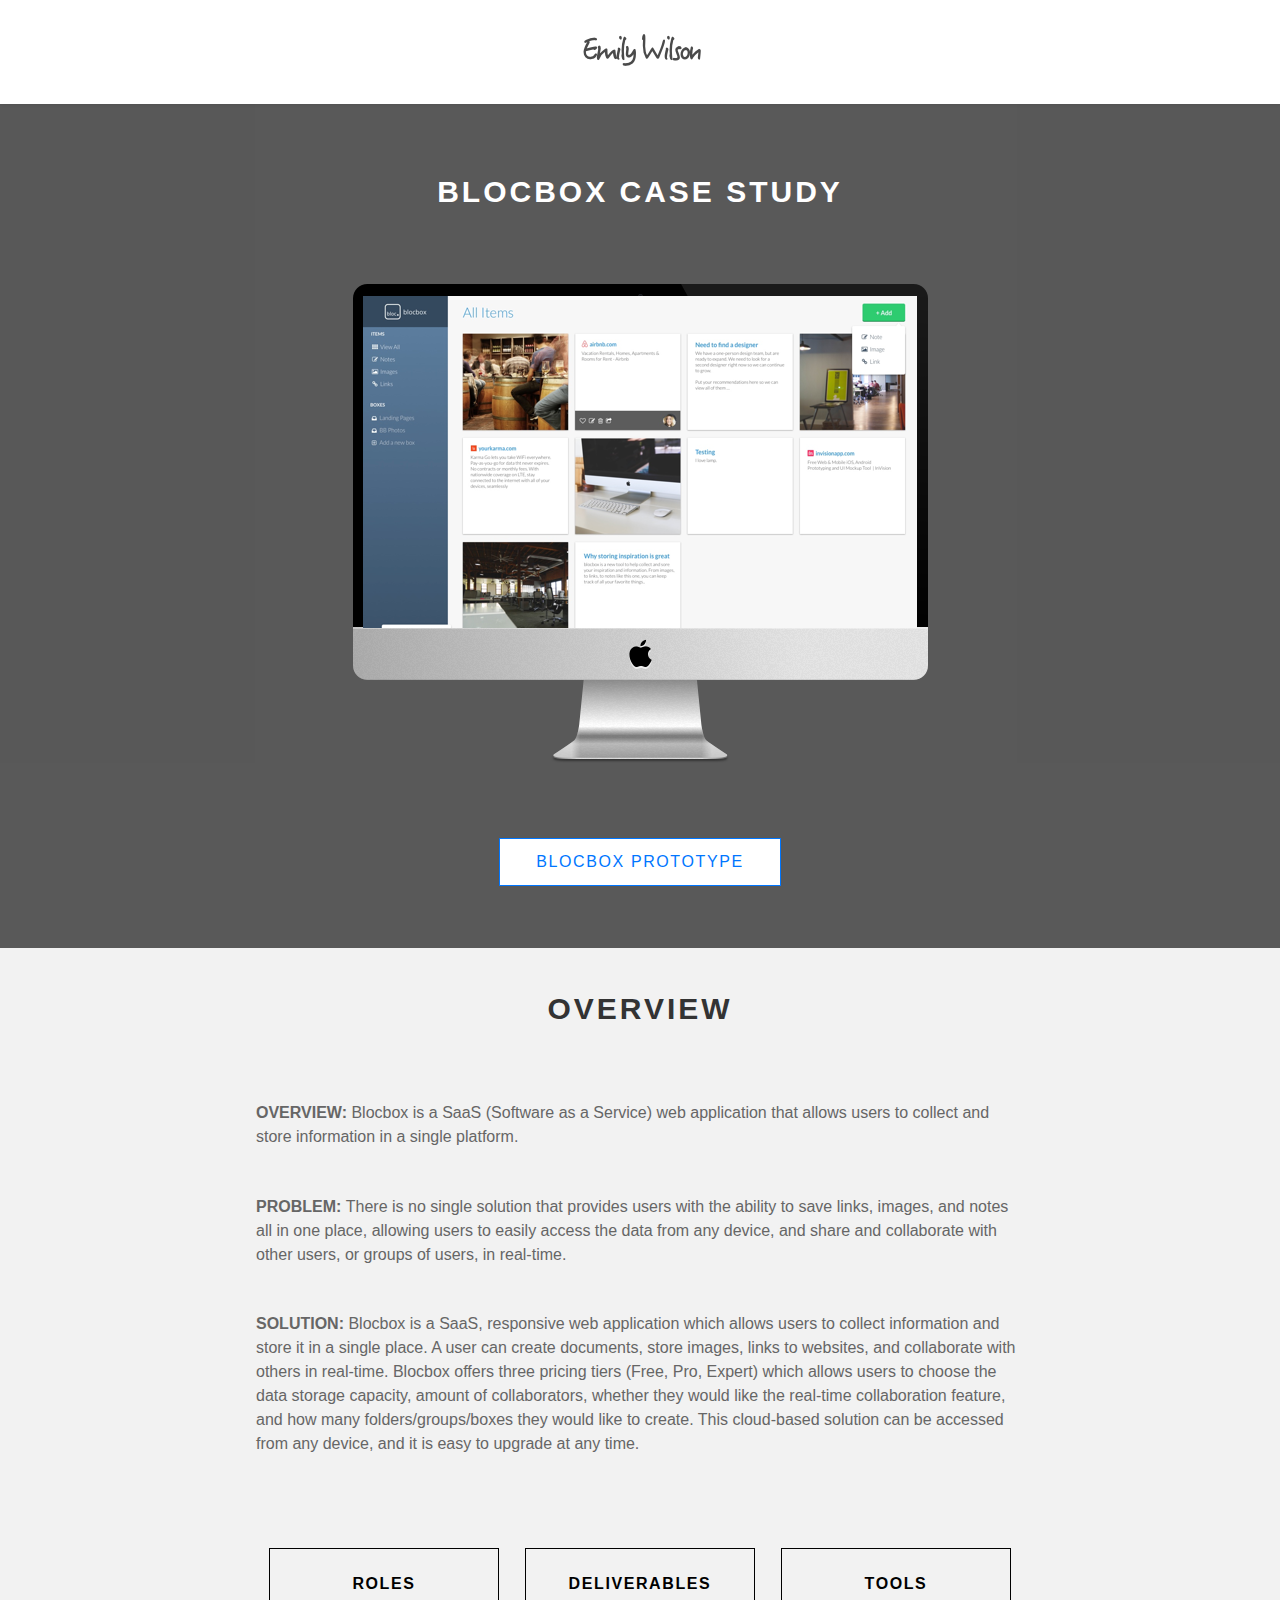
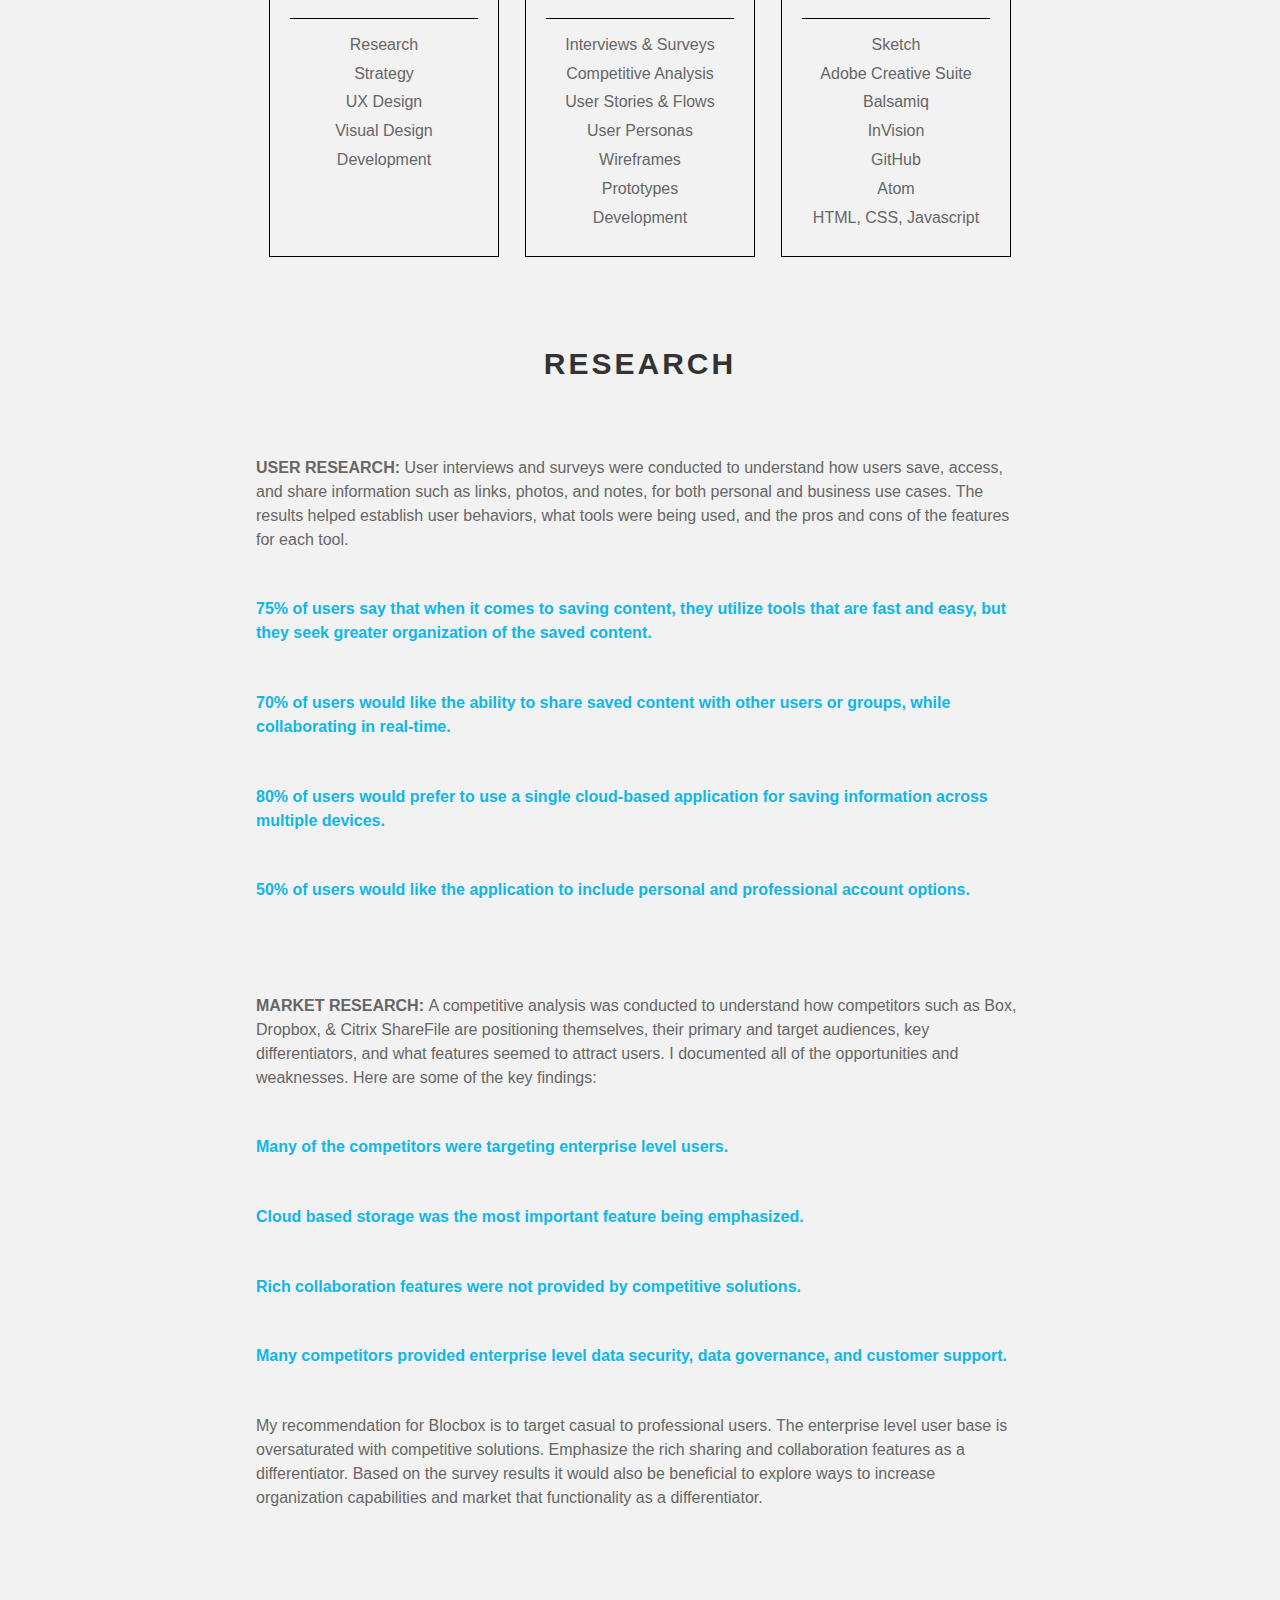
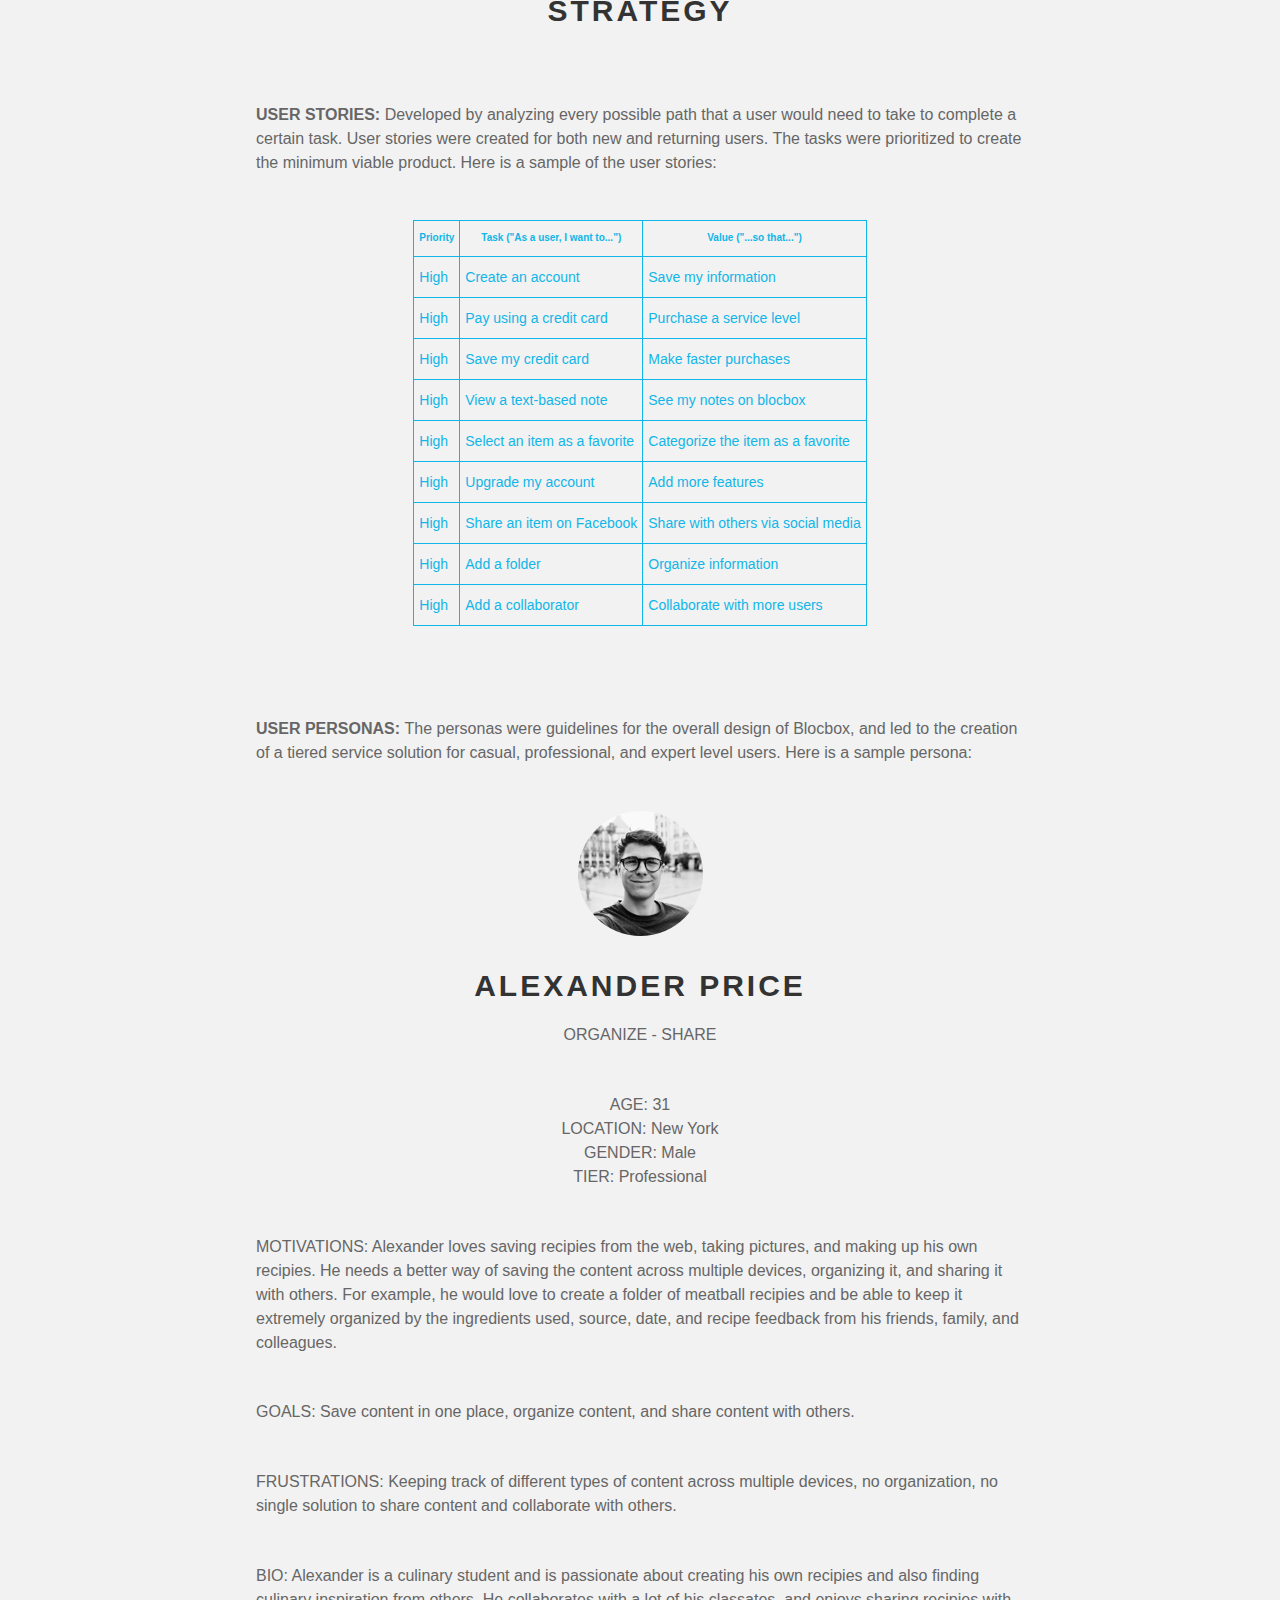
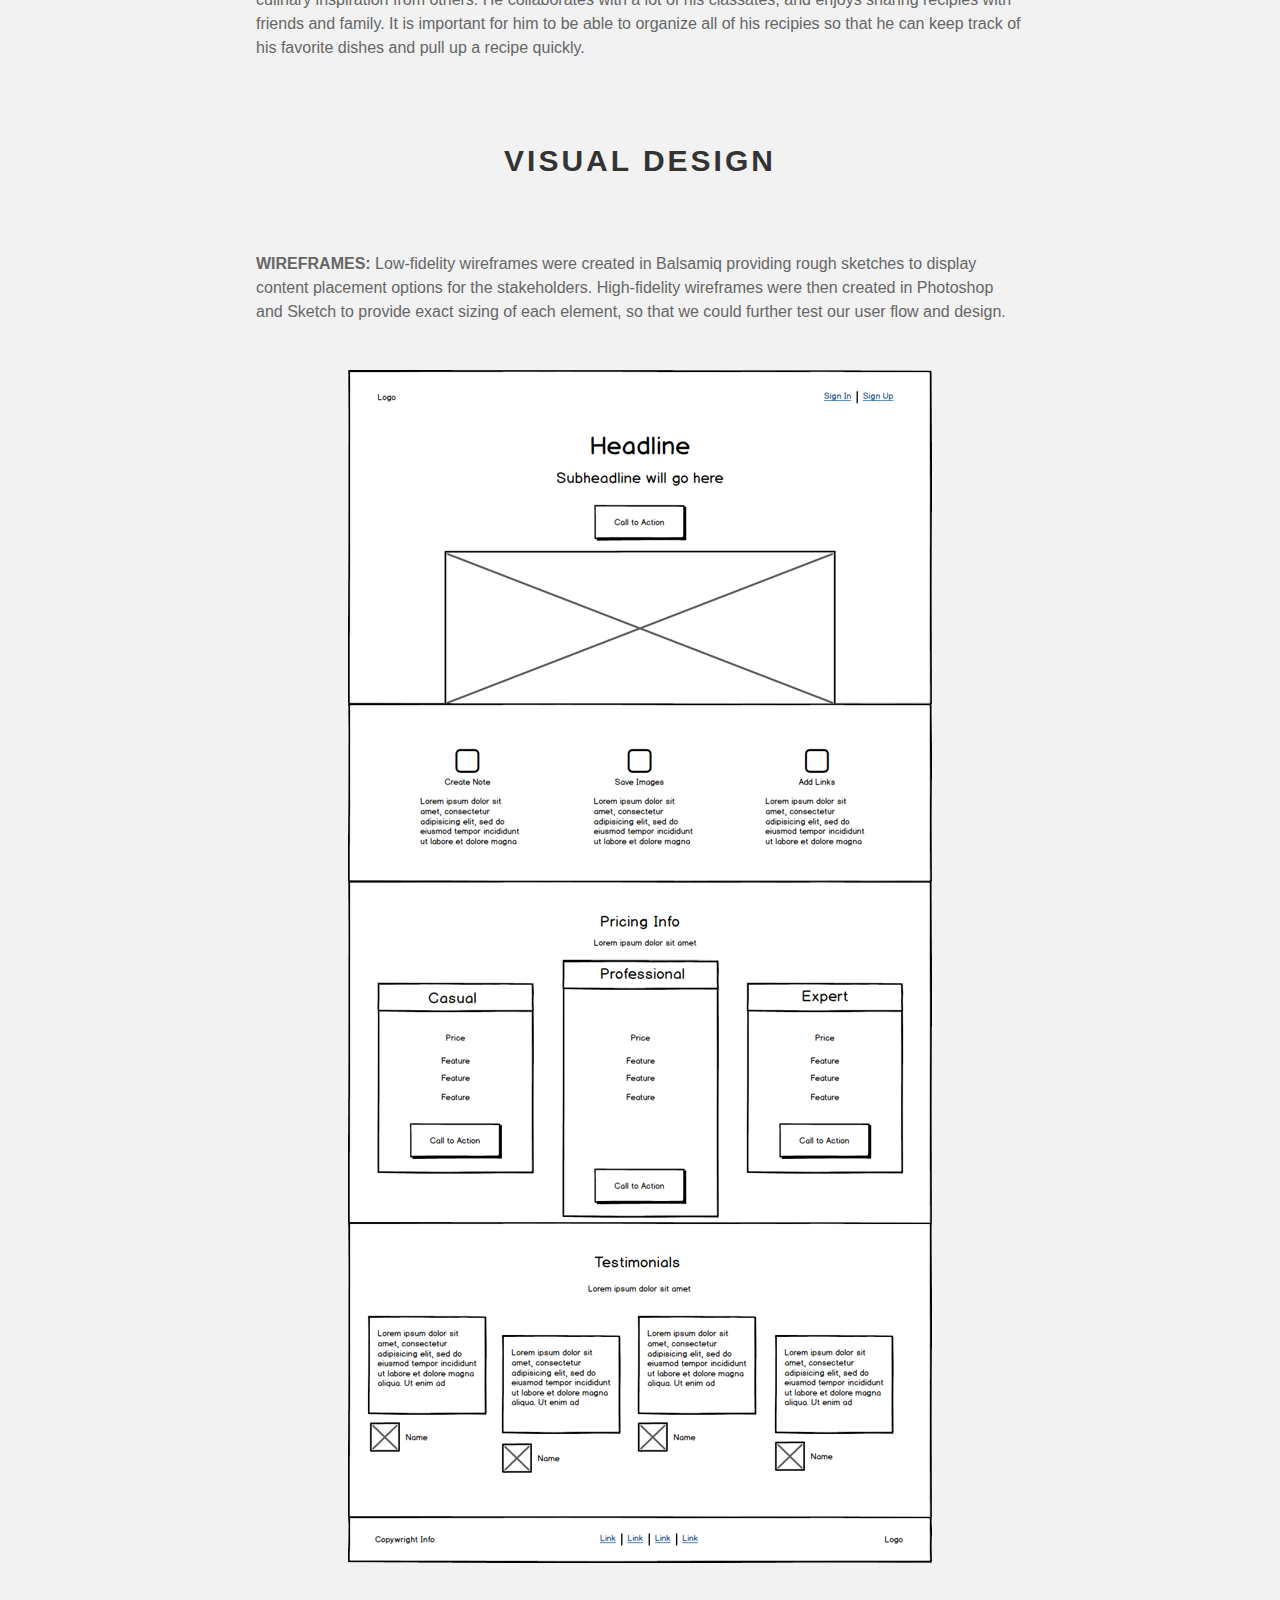
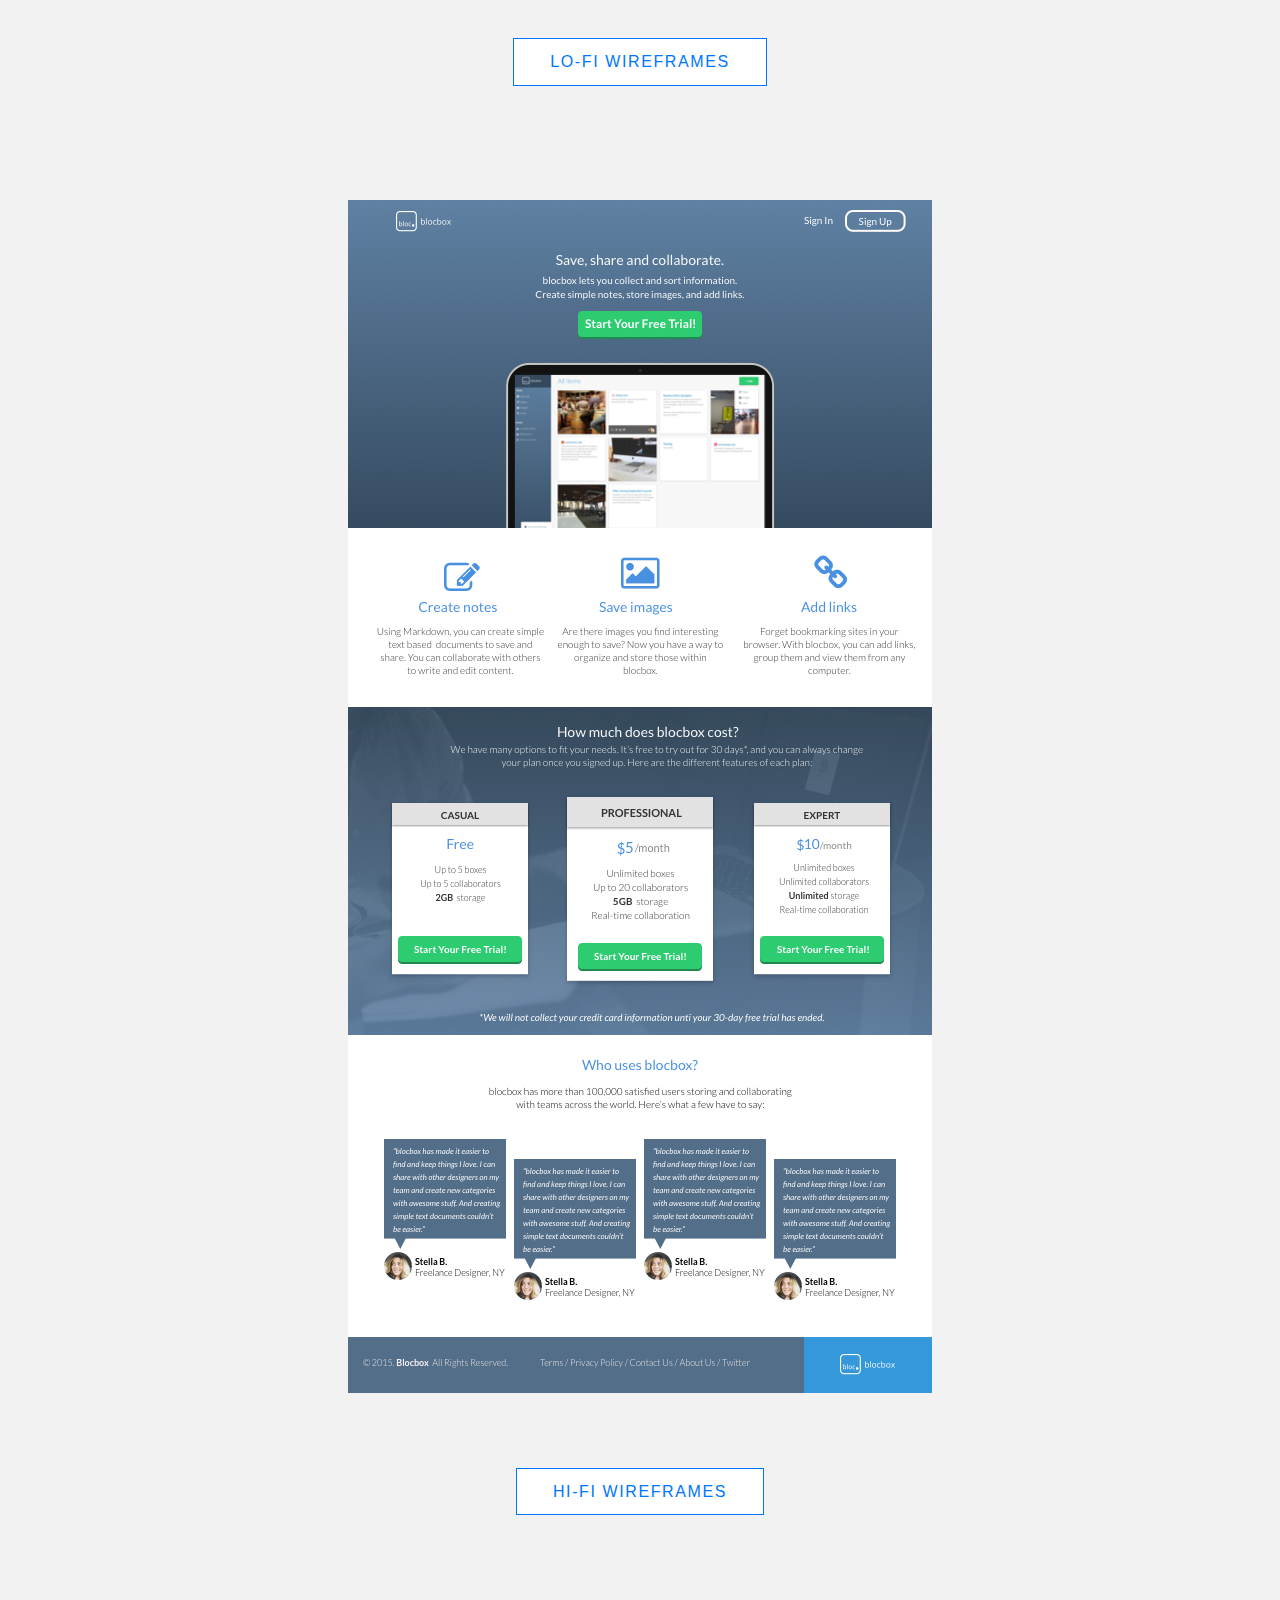
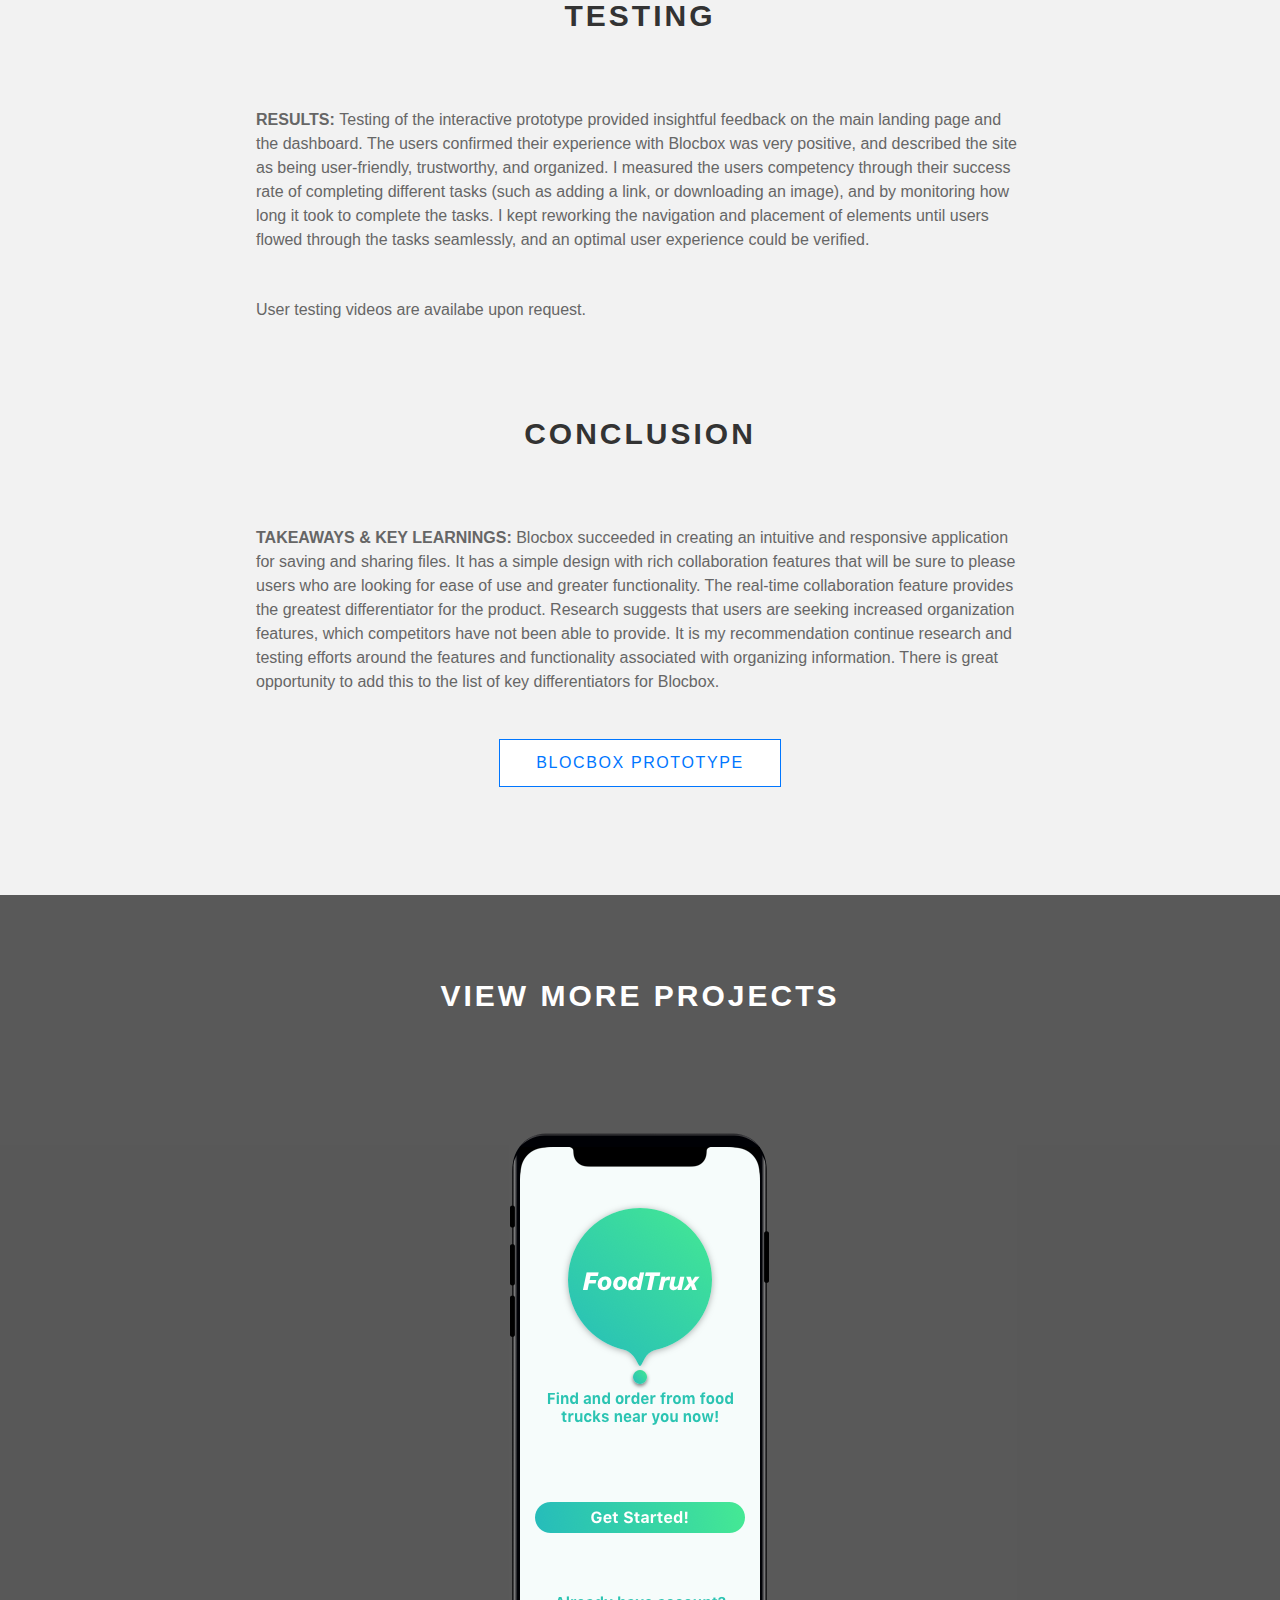
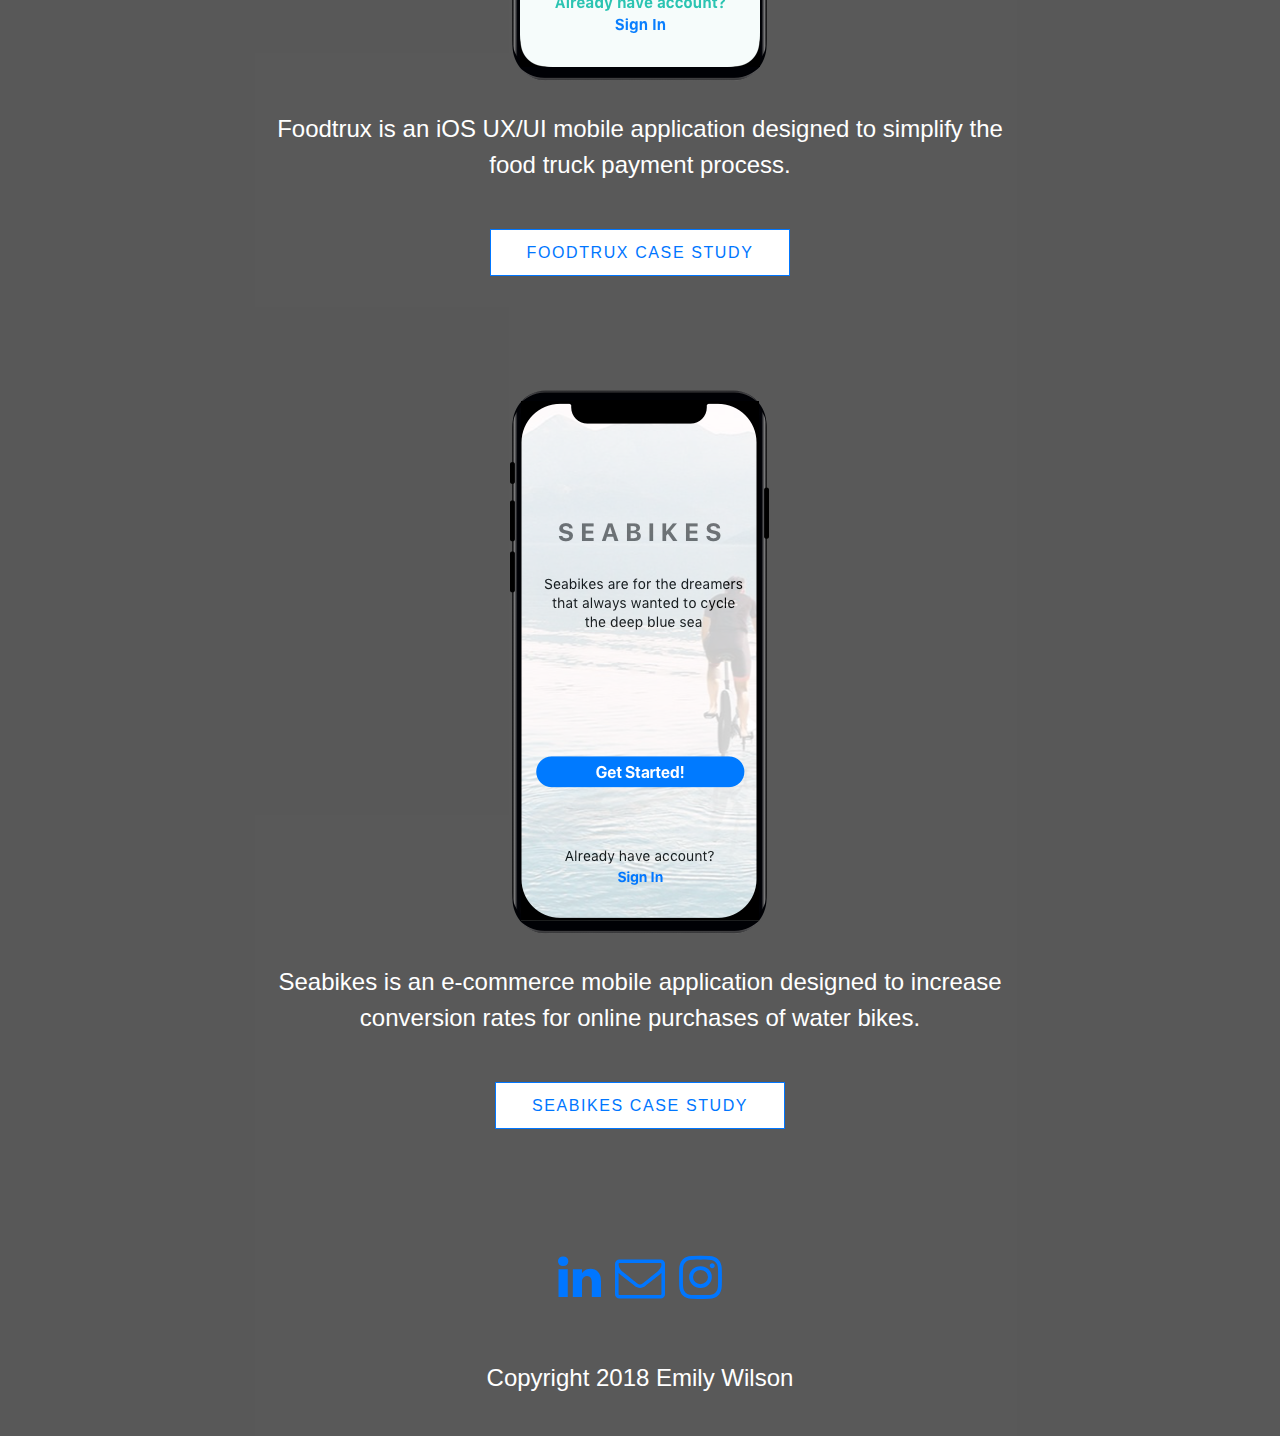
==== blocbox.html @ fa2542b0 "updated personas" ====
<!doctype html>

<html lang="en">
	<head>
		<!-- Global site tag (gtag.js) - Google Analytics -->
		<script async src="https://www.googletagmanager.com/gtag/js?id=UA-127426540-1"></script>
		<script>
  	window.dataLayer = window.dataLayer || [];
  	function gtag(){dataLayer.push(arguments);}
  	gtag('js', new Date());

  	gtag('config', 'UA-127426540-1');
		</script>
	  <meta charset="utf-8">
    <meta http-equiv="X-UA-Compatible" content="IE=edge">
    <meta name="viewport" content="width=device-width, initial-scale=1">

	  <title>UX Designer Portfolio | Emily Wilson</title>
	  <meta name="description" content="Emily Wilson, a UX designer based in New York City">
	  <meta name="author" content="Emily Wilson">

	  <link rel="stylesheet" href="css/reset.css">
	  <link rel="stylesheet" href="css/font-awesome.min.css">
    <link rel="stylesheet" href="css/icon-font.min.css">
		<link rel="stylesheet" href="css/styles.css?v=1.0">
		<link rel="icon" type="image/png" href="img/favicon.png" sizes="16x16">
	</head>

	<body>
		<nav class="menu menu--fixed">
			<ul class="menu__list">
				<li class="menu__item menu__item--brand">
					<a href="index.html" class="menu__link"><img src="img/EmilyWilsonLogo2.png" class="mockbg"/></a>
				</li>
			</ul>
		</nav>

		<section id="home" class="section section--flex section--center">
  		<div class="overlay"></div>
			<div class="section__container section__container--jumbo clearfix"/>
				<br></br>
				<br></br>
				<font color="white"><h2 class="section__title">Blocbox Case Study</h2></font>
				<br></br>
				<img src="img/blocbox1.png" align="center" class="mockbg"/>
				<br></br>
				<br></br>
				<div align="center" class="mockbg"/>
				<a href="https://techoutemily.github.io/Blocbox/" class="btn btn--primary btn--lg">Blocbox Prototype</a><br></br>
			</div>
		</section>

		<section id="skills" class="section section--flex section--center">
			<div class="section__container">
				<h2 class="section__title">OVERVIEW</h2>
				<br></br>
				<p><strong>OVERVIEW: </strong>Blocbox is a SaaS (Software as a Service) web application that allows users to collect and store information in a single platform.</p>
				<br></br>
				<p><strong>PROBLEM: </strong>There is no single solution that provides users with the ability to save links, images, and notes all in one place, allowing users to easily access the data from any device, and share and collaborate with other users, or groups of users, in real-time.</p>
				<br></br>
				<p><strong>SOLUTION: </strong>Blocbox is a SaaS, responsive web application which allows users to collect information and store it in a single place. A user can create documents, store images, links to websites, and collaborate with others in real-time. Blocbox offers three pricing tiers (Free, Pro, Expert) which allows users to choose the data storage capacity, amount of collaborators, whether they would like the real-time collaboration feature, and how many folders/groups/boxes they would like to create. This cloud-based solution can be accessed from any device, and it is easy to upgrade at any time.</p>
				<br></br>
				<br></br>
				<div class="flex-grid-thirds">
					<div class="col panel">
						<div class="panel__body">
							<h3 class="panel__title">ROLES</h3>
							<ul class="panel__list">
								<li></li>
								<li>Research</li>
								<li>Strategy</li>
								<li>UX Design</li>
								<li>Visual Design</li>
								<li>Development</li>
							</ul>
						</div>
					</div>
					<div class="col panel">
						<div class="panel__body">
							<h3 class="panel__title">DELIVERABLES</h3>
							<ul class="panel__list">
								<li>Interviews & Surveys</li>
								<li>Competitive Analysis</li>
								<li>User Stories & Flows</li>
								<li>User Personas</li>
								<li>Wireframes</li>
								<li>Prototypes</li>
								<li>Development</li>
							</ul>
						</div>
					</div>
					<div class="col panel">
						<div class="panel__body">
							<h3 class="panel__title">TOOLS</h3>
							<ul class="panel__list">
								<li>Sketch</li>
								<li>Adobe Creative Suite</li>
								<li>Balsamiq</li>
								<li>InVision</li>
								<li>GitHub</li>
								<li>Atom</li>
								<li>HTML, CSS, Javascript</li>
							</ul>
						</div>
					</div>
				</div>
				<br></br>
				<h2 class="section__title">RESEARCH</h2>
				<br></br>
				<p><strong>USER RESEARCH:  </strong> User interviews and surveys were conducted to understand how users save, access, and share information such as links, photos, and notes, for both personal and business use cases. The results helped establish user behaviors, what tools were being used, and the pros and cons of the features for each tool.</p>
				<br></br>
				<p><font color="#10B6E8"><strong>75% of users say that when it comes to saving content, they utilize tools that are fast and easy, but they seek greater organization of the saved content.</p></strong></font>
				<br></br>
				<p><font color="#10B6E8"><strong>70% of users would like the ability to share saved content with other users or groups, while collaborating in real-time.</p></strong></font>
				<br></br>
				<p><font color="#10B6E8"><strong>80% of users would prefer to use a single cloud-based application for saving information across multiple devices.</p></strong></font>
				<br></br>
				<p><font color="#10B6E8"><strong>50% of users would like the application to include personal and professional account options.</p></strong></font>
				<br></br>
				<br></br>
				<p><strong>MARKET RESEARCH:  </strong>A competitive analysis was conducted to understand how competitors such as Box, Dropbox, & Citrix ShareFile are positioning themselves, their primary and target audiences, key differentiators, and what features seemed to attract users. I documented all of the opportunities and weaknesses. Here are some of the key findings:</p>
				<br></br>
				<p><font color="#10B6E8"><strong>Many of the competitors were targeting enterprise level users.</p></strong></font>
				<br></br>
				<p><font color="#10B6E8"><strong>Cloud based storage was the most important feature being emphasized.</p></strong></font>
				<br></br>
				<p><font color="#10B6E8"><strong>Rich collaboration features were not provided by competitive solutions.</p></strong></font>
				<br></br>
				<p><font color="#10B6E8"><strong>Many competitors provided enterprise level data security, data governance, and customer support.</p></strong></font>
				<br></br>
				<p>My recommendation for Blocbox is to target casual to professional users. The enterprise level user base is oversaturated with competitive solutions. Emphasize the rich sharing and collaboration features as a differentiator. Based on the survey results it would also be beneficial to explore ways to increase organization capabilities and market that functionality as a differentiator.</p>
			</div>
		</section>

		<section id="skills" class="section section--flex section--center">
			<div class="section__container">
				<h2 class="section__title">STRATEGY</h2>
				<br></br>
				<p><strong>USER STORIES:  </strong>Developed by analyzing every possible path that a user would need to take to complete a certain task. User stories were created for both new and returning users. The tasks were prioritized to create the minimum viable product. Here is a sample of the user stories:</p>
				<br></br>
				<style type="text/css">
				.tg  {border-collapse:collapse;border-spacing:0;}
				.tg td{font-family:Arial, sans-serif;font-size:14px;padding:10px 5px;border-style:solid;border-width:1px;overflow:hidden;word-break:normal;border-color:black;}
				.tg th{font-family:Arial, sans-serif;font-size:14px;font-weight:normal;padding:10px 5px;border-style:solid;border-width:1px;overflow:hidden;word-break:normal;border-color:black;}
				.tg .tg-2wur{font-weight:bold;font-size:10px;font-family:Verdana, Geneva, sans-serif !important;;border-color:#10b6e8;text-align:center;vertical-align:top}
				.tg .tg-4w7c{font-family:Verdana, Geneva, sans-serif !important;;border-color:#10b6e8;text-align:left;vertical-align:top}
				</style>
				<div align="center" class="mockbg"/>
				<font color="#10B6E8">
				<table class="tg"/>
  				<tr>
    				<th class="tg-2wur">Priority</th>
    				<th class="tg-2wur">Task  ("As a user, I want to...")</th>
    				<th class="tg-2wur">Value  ("...so that...")</th>
  				</tr>
  				<tr>
    				<td class="tg-4w7c">High</td>
    				<td class="tg-4w7c">Create an account</td>
    				<td class="tg-4w7c">Save my information</td>
  				</tr>
  				<tr>
    				<td class="tg-4w7c">High</td>
    				<td class="tg-4w7c">Pay using a credit card</td>
    				<td class="tg-4w7c">Purchase a service level</td>
  				</tr>
  				<tr>
    				<td class="tg-4w7c">High</td>
    				<td class="tg-4w7c">Save my credit card</td>
    				<td class="tg-4w7c">Make faster purchases</td>
  				</tr>
  				<tr>
    				<td class="tg-4w7c">High</td>
    				<td class="tg-4w7c">View a text-based note</td>
    				<td class="tg-4w7c">See my notes on blocbox</td>
  				</tr>
  				<tr>
    				<td class="tg-4w7c">High</td>
    				<td class="tg-4w7c">Select an item as a favorite</td>
    				<td class="tg-4w7c">Categorize the item as a favorite</td>
  				</tr>
  				<tr>
    				<td class="tg-4w7c">High</td>
    				<td class="tg-4w7c">Upgrade my account</td>
    				<td class="tg-4w7c">Add more features</td>
  				</tr>
  				<tr>
    				<td class="tg-4w7c">High</td>
    				<td class="tg-4w7c">Share an item on Facebook</td>
    				<td class="tg-4w7c">Share with others via social media</td>
  				</tr>
  				<tr>
    				<td class="tg-4w7c">High</td>
    				<td class="tg-4w7c">Add a folder</td>
    				<td class="tg-4w7c">Organize information</td>
  				</tr>
  				<tr>
    				<td class="tg-4w7c">High</td>
    				<td class="tg-4w7c">Add a collaborator</td>
    				<td class="tg-4w7c">Collaborate with more users</td>
  				</tr>
				</font></font>
				</table>
			</font>
				</div>
				<br></br>
				<br></br>
				<p><strong>USER PERSONAS:  </strong>The personas were guidelines for the overall design of Blocbox, and led to the creation of a tiered service solution for casual, professional, and expert level users. Here is a sample persona:</p>
				<br></br>
				<div align="center" class="mockbg"/>
				<img src="img/personapic1.png"/>
				<br></br>
				<h2>Alexander Price</h2>
				<p>ORGANIZE - SHARE</p>
				<br></br>
				<p>AGE: 31</p>
				<p>LOCATION: New York</p>
				<p>GENDER: Male</p>
				<p>TIER: Professional</p>
				<br></br>
				</div>
				<div>
				<p>MOTIVATIONS: Alexander loves saving recipies from the web, taking pictures, and making up his own recipies. He needs a better way of saving the content across multiple devices, organizing it, and sharing it with others. For example, he would love to create a folder of meatball recipies and be able to keep it extremely organized by the ingredients used, source, date, and recipe feedback from his friends, family, and colleagues.</p></font>
				<br></br>
				<p>GOALS: Save content in one place, organize content, and share content with others.</p></font>
				<br></br>
				<p>FRUSTRATIONS: Keeping track of different types of content across multiple devices, no organization, no single solution to share content and collaborate with others.</p></font>
				<br></br>
				<p>BIO: Alexander is a culinary student and is passionate about creating his own recipies and also finding culinary inspiration from others. He collaborates with a lot of his classates, and enjoys sharing recipies with friends and family. It is important for him to be able to organize all of his recipies so that he can keep track of his favorite dishes and pull up a recipe quickly.</p></font>
			</div></font>
		</div></font>
		</section>

		<section id="skills" class="section section--flex section--center">
			<div class="section__container">
				<h2 class="section__title">VISUAL DESIGN</h2>
				<br></br>
				<p><strong>WIREFRAMES:  </strong> Low-fidelity wireframes were created in Balsamiq providing rough sketches to display content placement options for the stakeholders. High-fidelity wireframes were then created in Photoshop and Sketch to provide exact sizing of each element, so that we could further test our user flow and design.</p>
				<br></br>
				<div align="center" class="mockbg"/>
				<img src="img/lofiblocbox1.png" align="center" class="mockbg"/>
				<br></br>
				<br></br>
				<a href="https://projects.invisionapp.com/share/JNOAKXTC6Y2#/screens" class="btn btn--primary btn--lg">Lo-Fi Wireframes</a>
				<br></br>
				<br></br>
				<br></br>
				<img src="img/hifiblocbox1.png" align="center" class="mockbg"/>
				<br></br>
				<br></br>
				<a href="https://projects.invisionapp.com/share/JXOAKZWT6BK#/screens" class="btn btn--primary btn--lg">Hi-Fi Wireframes</a>
			</div>
		</section>

		<section id="skills" class="section section--flex section--center">
			<div class="section__container">
				<h2 class="section__title">TESTING</h2>
				<br></br>
				<p><strong>RESULTS: </strong>Testing of the interactive prototype provided insightful feedback on the main landing page and the dashboard. The users confirmed their experience with Blocbox was very positive, and described the site as being user-friendly, trustworthy, and organized. I measured the users competency through their success rate of completing different tasks (such as adding a link, or downloading an image), and by monitoring how long it took to complete the tasks. I kept reworking the navigation and placement of elements until users flowed through the tasks seamlessly, and an optimal user experience could be verified.</p>
				<br></br>
				<p>User testing videos are availabe upon request.</p>
				<br></br>
				<br></br>
				<h2 class="section__title">CONCLUSION</h2>
				<br></br>
				<p><strong>TAKEAWAYS & KEY LEARNINGS: </strong>Blocbox succeeded in creating an intuitive and responsive application for saving and sharing files. It has a simple design with rich collaboration features that will be sure to please users who are looking for ease of use and greater functionality. The real-time collaboration feature provides the greatest differentiator for the product. Research suggests that users are seeking increased organization features, which competitors have not been able to provide. It is my recommendation continue research and testing efforts around the features and functionality associated with organizing information. There is great opportunity to add this to the list of key differentiators for Blocbox.</p>
				<br></br>
				<div align="center" class="mockbg"/>
				<a href="https://techoutemily.github.io/Blocbox/" class="btn btn--primary btn--lg">Blocbox Prototype</a><br></br>
				<br></br>
				</div>
			</div>
		</section>

		<section id="home" class="section section--flex section--center">
			<div class="overlay"></div>
			<div class="section__container section__container--jumbo clearfix"/>
				<font color="white"><h2 class="section__title">VIEW MORE PROJECTS</h2></font>
				<br></br>
				<div class="section__container--jumbo clearfix"/>
				<br></br>
					<img src="img/foodtrux1.png"/>
					<br></br>
					<p><font color="white">Foodtrux is an iOS UX/UI mobile application designed to simplify the food truck payment process.</p></font>
					<br></br>
					<font color="white"><a href="foodtrux.html" class="btn btn--primary btn--lg">FoodTrux Case Study</a></font>
					<br></br>
				</div>
				<br></br>
				<br></br>
				<div class="section__container--jumbo clearfix"/>
					<img src="img/seabikes1.png"/>
					<br></br>
					<p><font color="white">Seabikes is an e-commerce mobile application designed to increase conversion rates for online purchases of water bikes.</p></font>
					<br></br>
					<font color="white"><a href="seabikes.html" class="btn btn--primary btn--lg">Seabikes Case Study</a></font>
					<br></br>
				</div>
				<br></br>
				<br></br>
				<div class="panel__symbol" align="center">
				<object align="center">
        	<font color="white"><a href="https://www.linkedin.com/in/emily-wilson-profile" target="blank" <i class="fa fa-linkedin"></i></a></font>
        	<font color="white"><a href="mailto:emilywilsondigitaldesign.com" target="blank" <i class="fa fa-envelope-o"></i></a></font>
        	<font color="white"><a href="http://www.instagram.com/techoutemily" target="blank" <i class="fa fa-instagram"></i></a></font>
				</object>
			</div>
			<br></br>
				<p><font color="white">Copyright 2018 Emily Wilson</p></font>
			</div>
		</section>

		<script src="js/jquery.js"></script>
		<script src="js/scripts.js"></script>
	</body>
</html>
---- css/styles.css ----
* {
	box-sizing: border-box;
	-moz-box-sizing: border-box;
	-webkit-box-sizing: border-box;
}
*:before,
*:after {
  -webkit-box-sizing: border-box;
  -moz-box-sizing: border-box;
  box-sizing: border-box;
}
html {
  font-size: 10px;
  -webkit-tap-highlight-color: rgba(0, 0, 0, 0);
}

body {
	font-family: 'Roboto', sans-serif;
	font-size: 14px;
	line-height: 1.42857143;
	color: #333333;
	background: #F2F2F2 url(../img/grid-bg.png);
}

input,
button,
select,
textarea {
  font-family: inherit;
  font-size: inherit;
  line-height: inherit;
}
p {
	line-height: 1.5em;
	margin-bottom: 1em;
	color: #666666;
}
small {
  font-size: 80%;
}
b,
strong {
  font-weight: bold;
}
img {
  vertical-align: middle;
}

ul, ol {
	margin: 0 auto 10px;
}
ul li,
ol li {
	color: #666666;
}

/* social icon */
.contacts-list {
  padding: 0;
  margin: 0 auto;
  list-style: none;
  max-width: 600px;
  display: flex;
  -webkit-flex-flow: row wrap;
  justify-content: space-between;

}
.contact-item {
  width: 65px;
  height: 65px;
  margin: 0 auto 10px;
  font-size: 4em;
	color:#0076FF;
}
.contact-item a {
	background: transparent;
	border-style: solid;
	border-width: 0px;
	display: block;
	width: 100%;
	padding: 12px;
	height: 65px;
}
.contact-item .mail { color: #0076FF }
.contact-item .linkedin { color: #0076FF }
.contact-item .instagram { color: #0076FF }
.panel__symbol{ color:#0076FF}

html, body, div, span, applet, object, iframe,
h1, h2, h3, h4, h5, h6, p, blockquote, pre,
a, abbr, acronym, address, big, cite, code,
del, dfn, em, img, ins, kbd, q, s, samp,
small, strike, strong, sub, sup, tt, var,
b, u, i, center,
dl, dt, dd,
fieldset, form, label, legend,
table, caption, tbody, tfoot, thead, tr, th, td,
article, aside, canvas, details, embed,
figure, figcaption, footer, header, hgroup,
menu, nav, output, ruby, section, summary,
time, mark, audio, video {
	margin: 0;
	padding: 0;
	border: 0;
	font-size: 100%;
	font: "Heiti TC";
	vertical-align: baseline;
}

/* TITLES */
h1 {
	font-size: 36px;
	line-height: 1.15em;
}
h1, h2, h3, .btn,
.menu__item.menu__item--brand,
.form__label {
	font-family: 'Montserrat', sans-serif;
	text-transform: uppercase;
	letter-spacing: .1em;
}
h2 {
  font-size: 30px;
  margin-bottom: .5em;
}
h3 {
  font-size: 16px;
}
.section__title {
	text-align: center;
	margin-bottom: .8em;
}





/* LINKS AND BUTTONS */
a {
	color: #0076FF;
	text-decoration: none;
}
a:hover {
	text-decoration: underline;
}
.btn {
  display: inline-block;
  margin-bottom: 0;
  font-weight: normal;
  text-align: center;
  vertical-align: middle;
  -ms-touch-action: manipulation;
      touch-action: manipulation;
  cursor: pointer;
  border: 1px solid transparent;
  white-space: nowrap;
  padding: 6px 12px;
  font-size: 14px;
  line-height: 1.42857143;
  -webkit-user-select: none;
  -moz-user-select: none;
  -ms-user-select: none;
  user-select: none;
}
.btn:hover,
.btn:focus,
.btn.focus {
  color: #333333;
  text-decoration: none;
}
.btn:active,
.btn.active {
  outline: 0;
  background-image: none;
  -webkit-box-shadow: inset 0 3px 5px rgba(0, 0, 0, 0.125);
  box-shadow: inset 0 3px 5px rgba(0, 0, 0, 0.125);
}
.btn--block {
	width: 100%;
}
.btn--default {
	background: #FFFFFF;
	border-color: #999999;
	color: #666;
}
.btn--default:hover {
	background: #999999;
	color: #FFFFFF;
}
.btn--primary {
	background: #FFFFFF;
	border-color: #0076FF;
	color: #0076FF;
}
.btn--primary:hover {
	background: #0076FF;
	color: #FFFFFF;
}
.btn--lg {
  padding: 12px 36px;
  font-size: 16px;
  line-height: 1.3333333;
}
.btn__group {
	overflow: auto;
	height: auto;
}
.btn__group > .btn {
	border-radius: 0;
	float: left;
	margin: 0 -1px;
}
.btn__group > .btn:first-child {
	border-radius: 4px 0 0 4px;
	margin: 0;
}
.btn__group > .btn:last-child {
	border-radius: 0 4px 4px 0;
	margin: 0;
}
.btn.disabled {
  cursor: not-allowed;
  opacity: 0.65;
  filter: alpha(opacity=65);
}

/* labels */
.keywords {
	color: #999999;
	list-style-type: none;
	padding: 0;
	margin: 10px 0 20px;
}
.keywords > li {
	display: inline-block;
	line-height: 2em;
}
.label {
	border-radius: 4px;
	font-size: .85em
}
.label--primary {
	background: #0076FF;
	padding: 2px 8px;
	color: #FFFFFF;
}
.label--default {
	background: #999;
	padding: 2px 8px;
	color: #FFFFFF;
}

/* FORMS */
.form {
	margin: 20px auto;
}
.form__group {
	display: block;
	margin: 0 auto 20px
}
.form__label {
	margin-bottom: 5px;
	display: block;
}
.form__control {
  display: block;
  width: 100%;
  height: 44px;
  padding: 6px 12px;
  font-size: 14px;
  line-height: 1.42857143;
  color: #666;
  border: 1px solid #000;
	background-color: transparent;
	box-shadow: none;
}
.form__control.animate {
  background: #FFFFFF;
  border: 1px solid #CCC;
  box-shadow: 0 1px 3px rgba(0,0,0,.1) inset;
}
.form__control:focus {
  border-color: #0076FF;
  outline: 0;
}
.form__control::-moz-placeholder {
  color: #999999;
  opacity: 1;
}
.form__control:-ms-input-placeholder {
  color: #999999;
}
.form__control::-webkit-input-placeholder {
  color: #999999;
}
.form__control::-ms-expand {
  border: 0;
  background-color: transparent;
}
textarea.form__control {
  height: auto;
  overflow: auto;
  resize: vertical;
  max-height: 200px;
}

/* PANELS */
.panel {
	border: 1px solid #000000;
	display: block;
	position: relative;
	max-width: 270px;
}
.panel__header {
	border-bottom: 1px solid #000000;
	display: flex;
	justify-content: center;
	align-items: center;
	padding: 50px 20px;
	position: relative;
	overflow: hidden;
	height: 151px;
}
.panel__header > img {
    position:absolute;
}
.panel__header > .mockbg {
    width: 100%;
    height: 100%;
    top:0;
    left:0;
}
.panel__image {
	opacity: 0;
	transition: 1s ease-in-out;
}
.panel__image.animate {
	opacity: 1;
}
@keyframes imagemock {
	from {
		opacity: 0;
	}
    to {
		opacity: 1;
    }
}
.panel .panel__image {
	width: 110%;
	left: 50%;
	top: 50%;
	transform: translate(-50%, -50%) scale(1.2);
}
.panel .panel__image.panel__image--horizontal {
  height: 100%;
  width: auto;
}
.panel.animate {
	text-decoration: none;
	box-shadow: 0px 1px 5px rgba(0,0,0,.1);
	-moz-box-shadow: 0px 1px 5px rgba(0,0,0,.1);
	-webkit-box-shadow: 0px 1px 5px rgba(0,0,0,.1);
}
.panel:hover {
	top: -1px;
	box-shadow: 0px 3px 10px rgba(0,0,0,.08);
	-moz-box-shadow: 0px 3px 10px rgba(0,0,0,.08);
	-webkit-box-shadow: 0px 3px 10px rgba(0,0,0,.08);
}
.panel.animate,
.panel.animate .panel__header,
.panel.animate .panel__title {
	border-color: #DDD;
}
.panel.animate{
	background: #FFFFFF
}
.form__control,
.panel,
.panel .panel__header,
.panel .panel__title,
.panel .panel__image,
.panel .panel__body {
	transition: all .8s ease-in-out;
}
.triangle-down-right {
    width: 10%;
    height: 0;
    padding-top: 10%;
    overflow: hidden;
}
.panel__symbol {
	font-size: 50px;
	font-weight: 200;
	color: #0076FF;
	align-items: center;
}
.panel__body {
	padding: 0 20px 20px;
	text-align: center;
}
.panel__title {
	color: #000000;
	padding: 1em 0;
	border-bottom: 1px solid #000000;
	margin-bottom: 1em;
	line-height: 1.2em;
	min-height: 70px;
	display: flex;
	align-items: center;
	justify-content: center;
	flex-wrap: wrap;
}
.panel__title small{
	display: block;
	width: 100%;
	height: 70%;
	opacity: .3;
}
.panel__list {
	margin: 0;
	padding: 0;
	list-style: none;
	/*font-weight: 100*/
	color: #666666
}
.panel__list > li {
	margin: 0 auto .6em;
	line-height: 1.2em;
}
.scaling-svg-container {
 position: relative;
 height: 0;
 width: 100%;
 padding: 0;
 padding-bottom: 100%;
}
.scaling-svg {
 position: absolute;
 height: 100%;
 width: 100%;
 left: 0;
 top: 0;
}


/* MENU */
.menu {
	background: #FFFFFF;
	width: 100%;
	text-align: center;
	padding: 20px 0;
	box-shadow: 0px 1px 3px rgba(0,0,0,.08);
	-moz-box-shadow: 0px 1px 3px rgba(0,0,0,.08);
	-webkit-box-shadow: 0px 1px 3px rgba(0,0,0,.08);
}
.menu__list {
	list-style: none;
	margin: 0;
	padding: 0;
}
.menu__item {
	display: none;
	margin: 0 10px;
    vertical-align: middle;
}
.menu__item.menu__item--brand {
	display: inline-block;
}
.menu__link {
	color: #000000;
	min-width: 70px;
	display: block;
	text-align: center;
}
.menu__item.menu__item--brand > .menu__link {
	font-size: 16px;
	line-height: 1.1em;
	color: #0076FF;
	font-weight: 700;
}


/* SECTIONS */
.section--flex {
	display: flex;
	padding: 40px 0;
	height: auto;
}
.section--center {
	justify-content: center;
	align-items: center;
}
.section__container {
	width: 80vw;
}
.section__container--jumbo {
	text-align: center;
	position: relative;
}
.section__container--jumbo h1 {
	font-size: 32px;
	color: #0076FF;
	text-align: center;
	margin: 0 auto .2em;
	font-family: "Roboto", sans-serif;
	text-transform: none;
	letter-spacing: 0;
}
.section__container--jumbo p {
	font-size: 16px;
}

/* GRID */
.flex-grid,
.flex-grid-thirds {
	display: block;
}
.flex-grid-thirds .col {
  width: 100%;
  margin: 0 auto 40px;
}

/* SVG ANIMATION */
.path {
	fill:none;
	stroke:#0076FF;
	stroke-dasharray: 1000;
	stroke-dashoffset: 1000;
	stroke-width: 2;
}
.path--round {
	join: round;
	stroke-linejoin:round;
}
.path--thin {
	stroke-width: 1;
}
.path--animation {
	animation: dash 4s forwards;
}
@keyframes dash {
	from {}
    to {
        stroke-dashoffset: 0;
    }
}



.text--mock {
	background: rgba(0,0,0,.3);
	color: transparent;
	transition: .7s ease-in;
}
.text--mock.animate {
	background: rgba(0,0,0,0);
	color: currentColor;
}


/* ABOUT */
#about .section__container {
	display: flex;
	flex-direction: column-reverse;
}
.about__col {
	padding: 0 20px;
}
.about__col--left {
	flex: 1;
	align-self: flex-end;
}
.about__col--right {
	flex: 2;
}
.about__col--right p {
	font-size: 16px;
	font-weight: 300;
}
.education-list {
	list-style-type: none;
	padding: 0;
	margin: 0;
}
.education-list__item {
	margin-top: 20px;
}
.education-list h3{
	font-size: 14px;
	line-height: 1.1em;
	margin-bottom: .5em;
	color: #000000;
}

.education-list p{
	line-height: 1.1em;
	color: #999;
	font-style: italic;
}


/* Work detail */
#work__detail {
	flex-direction: column-reverse;
	align-items: flex-start;
	justify-content: space-around;
}
.work__gallery {
	display: flex;
	flex-wrap: wrap;
	width: 100%;
}
.work__gallery .panel {
	width: calc(50% - 20px);
	margin: 10px auto;
	border-color: #DDDDDD;
}
.work__gallery .panel__header {
	border: none;
}
.work__data {
	padding: 0 20px;
}
.work__data .work__title {
	margin: 5px auto 60px;
}
.work__data h2{
	font-size: 20px;
}
.work__data .work__title small{
	display: block;
	font-size: .5em;
	color: #999;
}
.work__data .topic{
	margin: 30px auto;
}
.lg-sub-html p {
	color: rgba(255,255,255,.7)
}

/* Home section */
video {
  position: absolute;
  top: 50%;
  left: 50%;
  min-width: 100%;
  min-height: 100%;
  width: auto;
  height: auto;
  z-index: -1;
  transform: translateX(-50%) translateY(-50%);
  background-size: cover;
}
#home {
	overflow: hidden;
	position: relative;
}
#home .overlay {
  background: rgba(50, 50, 50, 0.8);
  position: absolute;
  top: 0;
  left: 0;
  width: 100%;
  height: 100%;
}
#home h1 {
	font-weight: 100;
	color: #FFFFFF
}
#home p {
	font-weight: 300;
	color: rgba(255,255,255,.6)
}


/* Contact seciton */
#contact p {
	text-align: center;
	margin-top: 40px
}


/* toast */
.toast {
	background: #9CD35B;
	position: fixed;
	bottom: -80px;
	left: 10px;
	transition: bottom .3s ease-out;
	overflow: auto;
	height: auto;
	padding: 15px	;
	display: flex;
}
.toast.animate {
	bottom: 10px;
}
.toast p, .toast .lnr {
	color: #467C16
}
.toast .lnr {
	font-size: 2em;
	padding-right: 10px;
}
.toast strong {
	text-transform: uppercase;
	display: block;
}
.toast p {
	margin-bottom: 0
}

/*		TABLETS		*/


@media screen and (min-width: 768px) {
	.menu__item {
		display: inline-block;
	}
	.section__container {
		width: 60vw;
	}
	.flex-grid {
	  display: flex;
	}
	.flex-grid .col {
	  flex: 1;
	}
	.flex-grid-thirds {
	  display: flex;
	  justify-content: space-around;
	  flex-wrap: wrap;
	}
	.flex-grid-thirds .col {
	  width: calc(50% - 20px);
	}
	.form__group--half {
		width: calc(50% - 10px);
		display: inline-block;
		float: left;
	}
	.form__group--half:nth-child(2) {
		float: right;
	}
	form button[type="submit"] {
		margin-top: 20px;
	}
	.section__container--jumbo h1 {
		font-size: 42px;
		margin: 0 auto .4em;
	}
	.section__container--jumbo p {
		font-size: 24px;
	}
	#about .section__container {
		flex-direction: row;
	}
	#work__detail {
		min-height: calc(100vh - 70px);
		margin-top: 100px;
		padding: 0 20px;
		flex-direction: row;
	}
	.work__gallery {
		display: inline-flex;
		width: 30vw
	}
	.work__data {
		width: 70vw
	}
	.work__gallery .panel {
		width: calc(100% - 20px);
		margin: 10px
	}
	#home {
		padding-top: 80px;
	}
	.section--flex {
		min-height: 100vh;
	}
	.menu {
		position: fixed;
		top: 0;
		left: 0;
		z-index: 1;
	}

}


@media screen and (min-width: 992px) {
	.work__gallery {
		width: 35vw
	}
	.work__data {
		width: 55vw
	}
	.flex-grid-thirds .col {
	  width: 30%;
	}
	.work__gallery .panel {
		width: calc(50% - 20px);
		margin: 10px
	}
}


/********************/
/*					*/
/*	  TVS & lg		*/
/*					*/
/********************/

/* Dispositivos com largura mínima de 1200 pixels. Por exemplo TVs. */


@media screen and (min-width: 1200px) {}


@-ms-viewport{
  width: device-width;
}
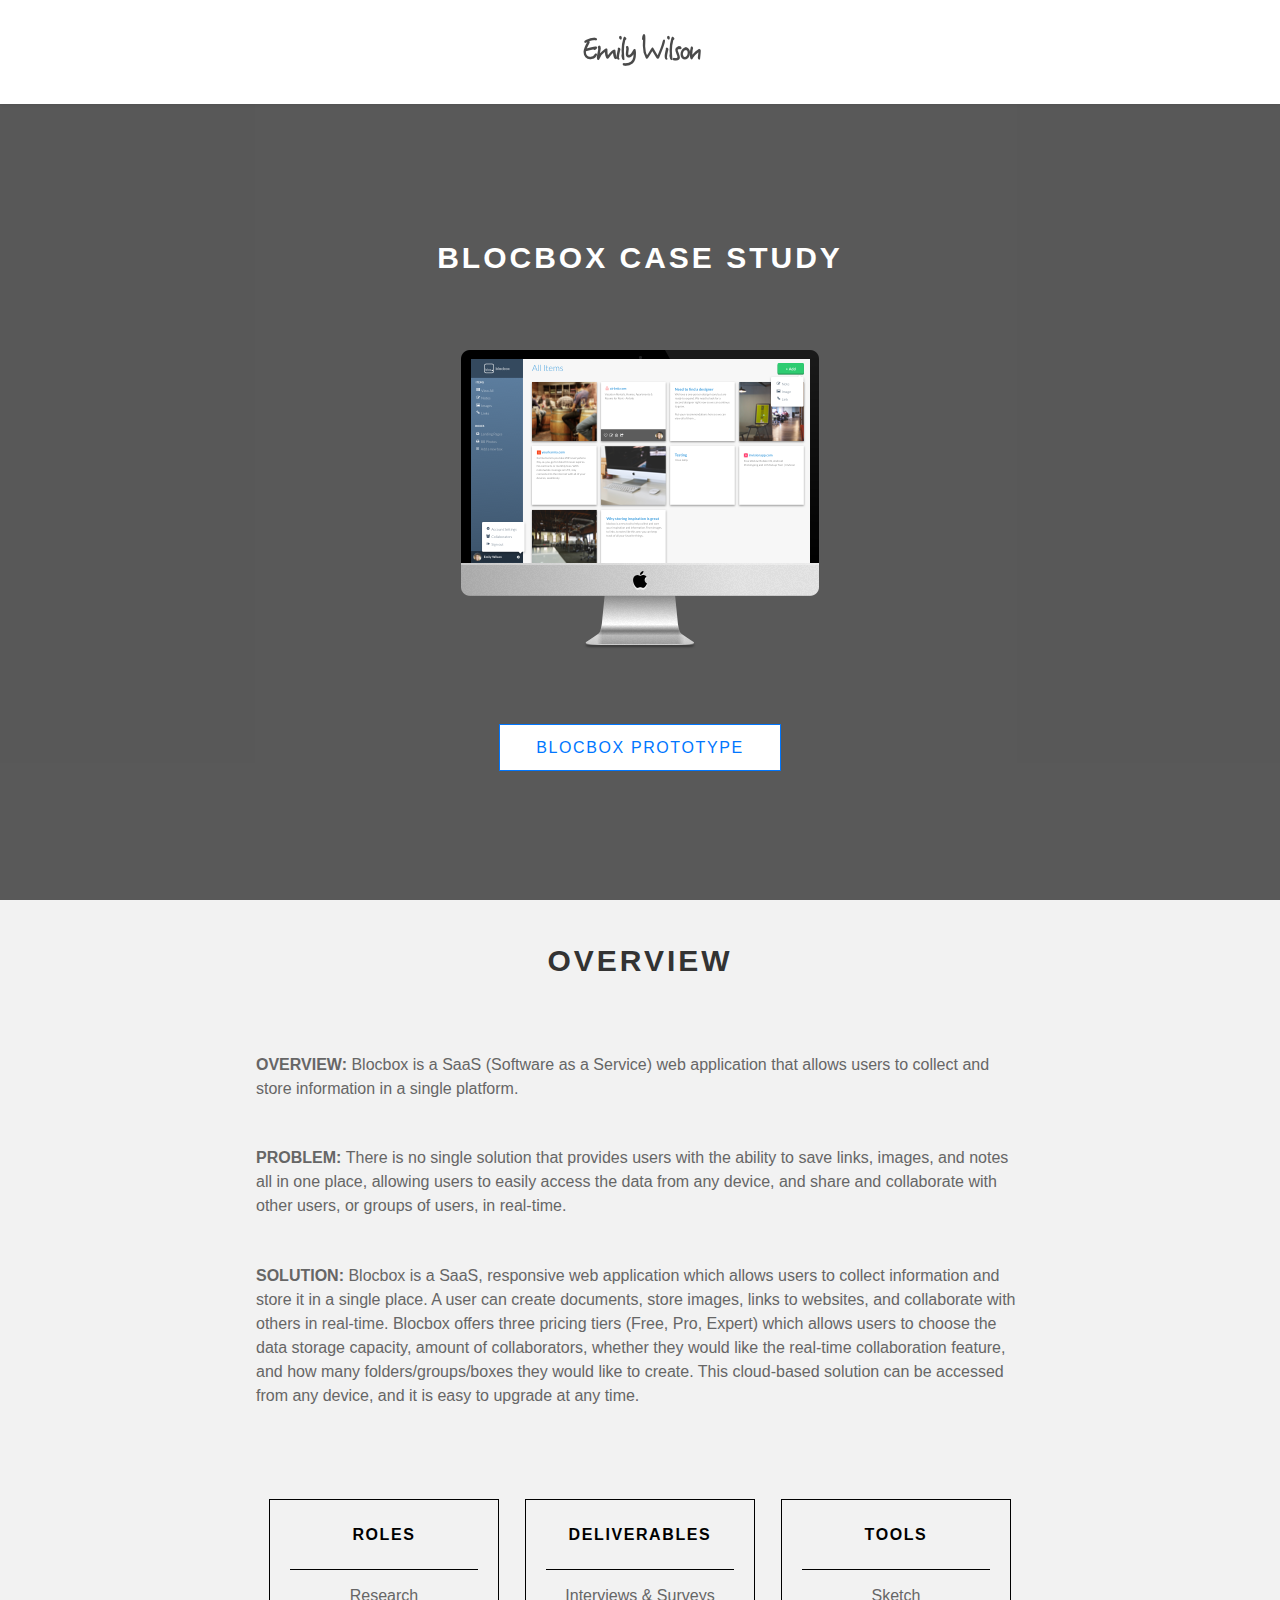
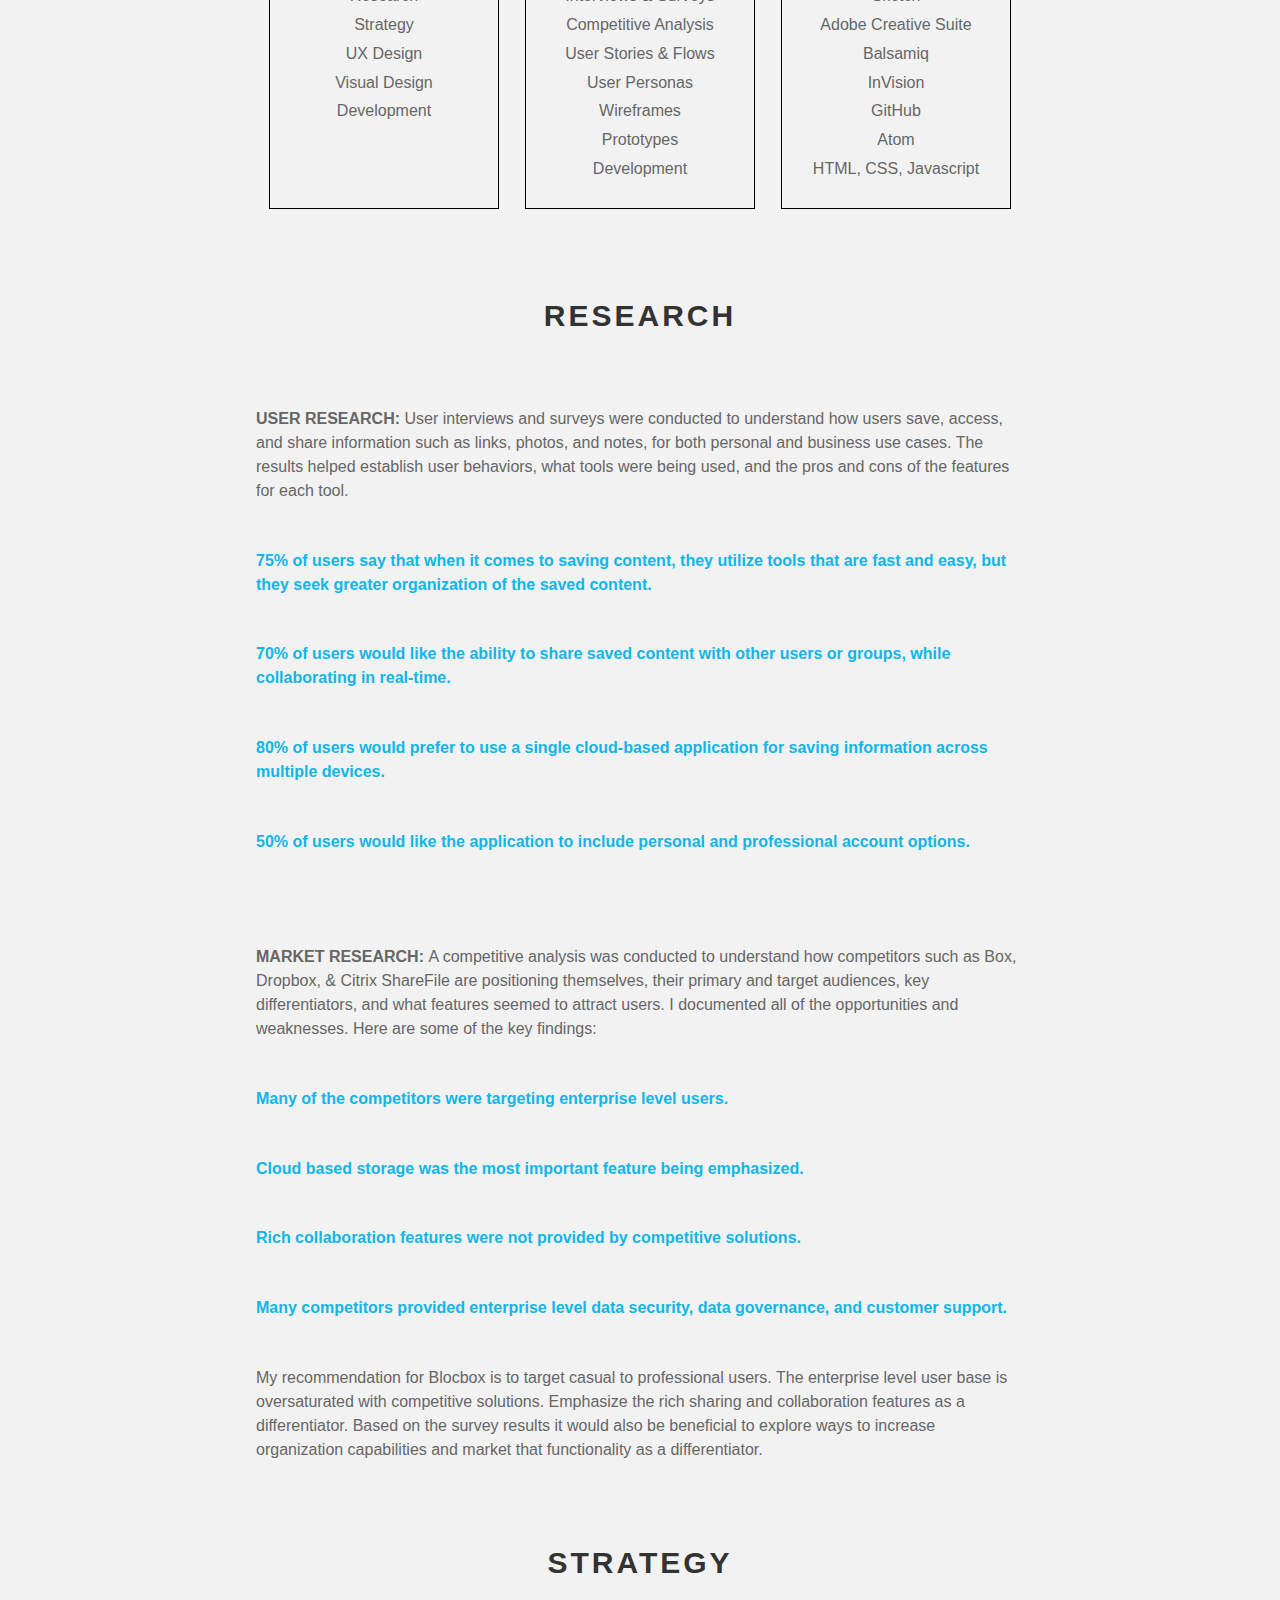
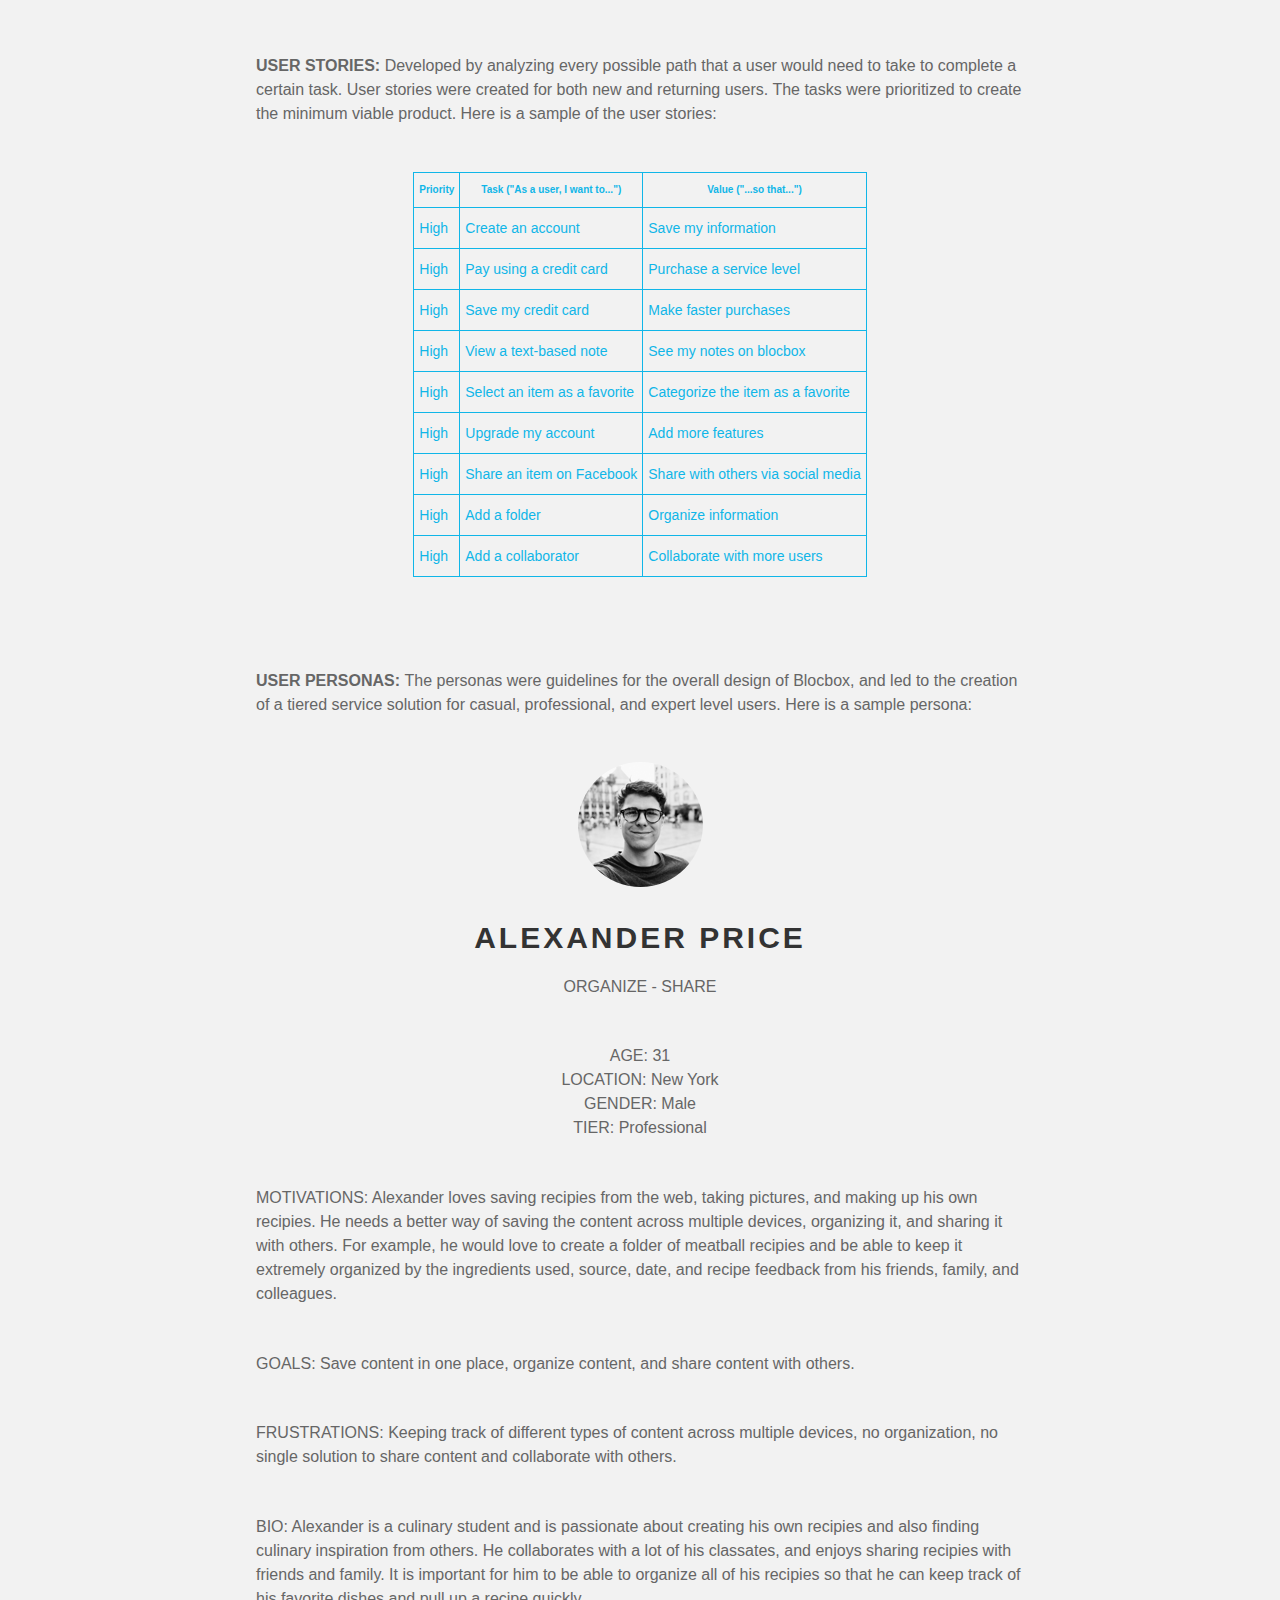
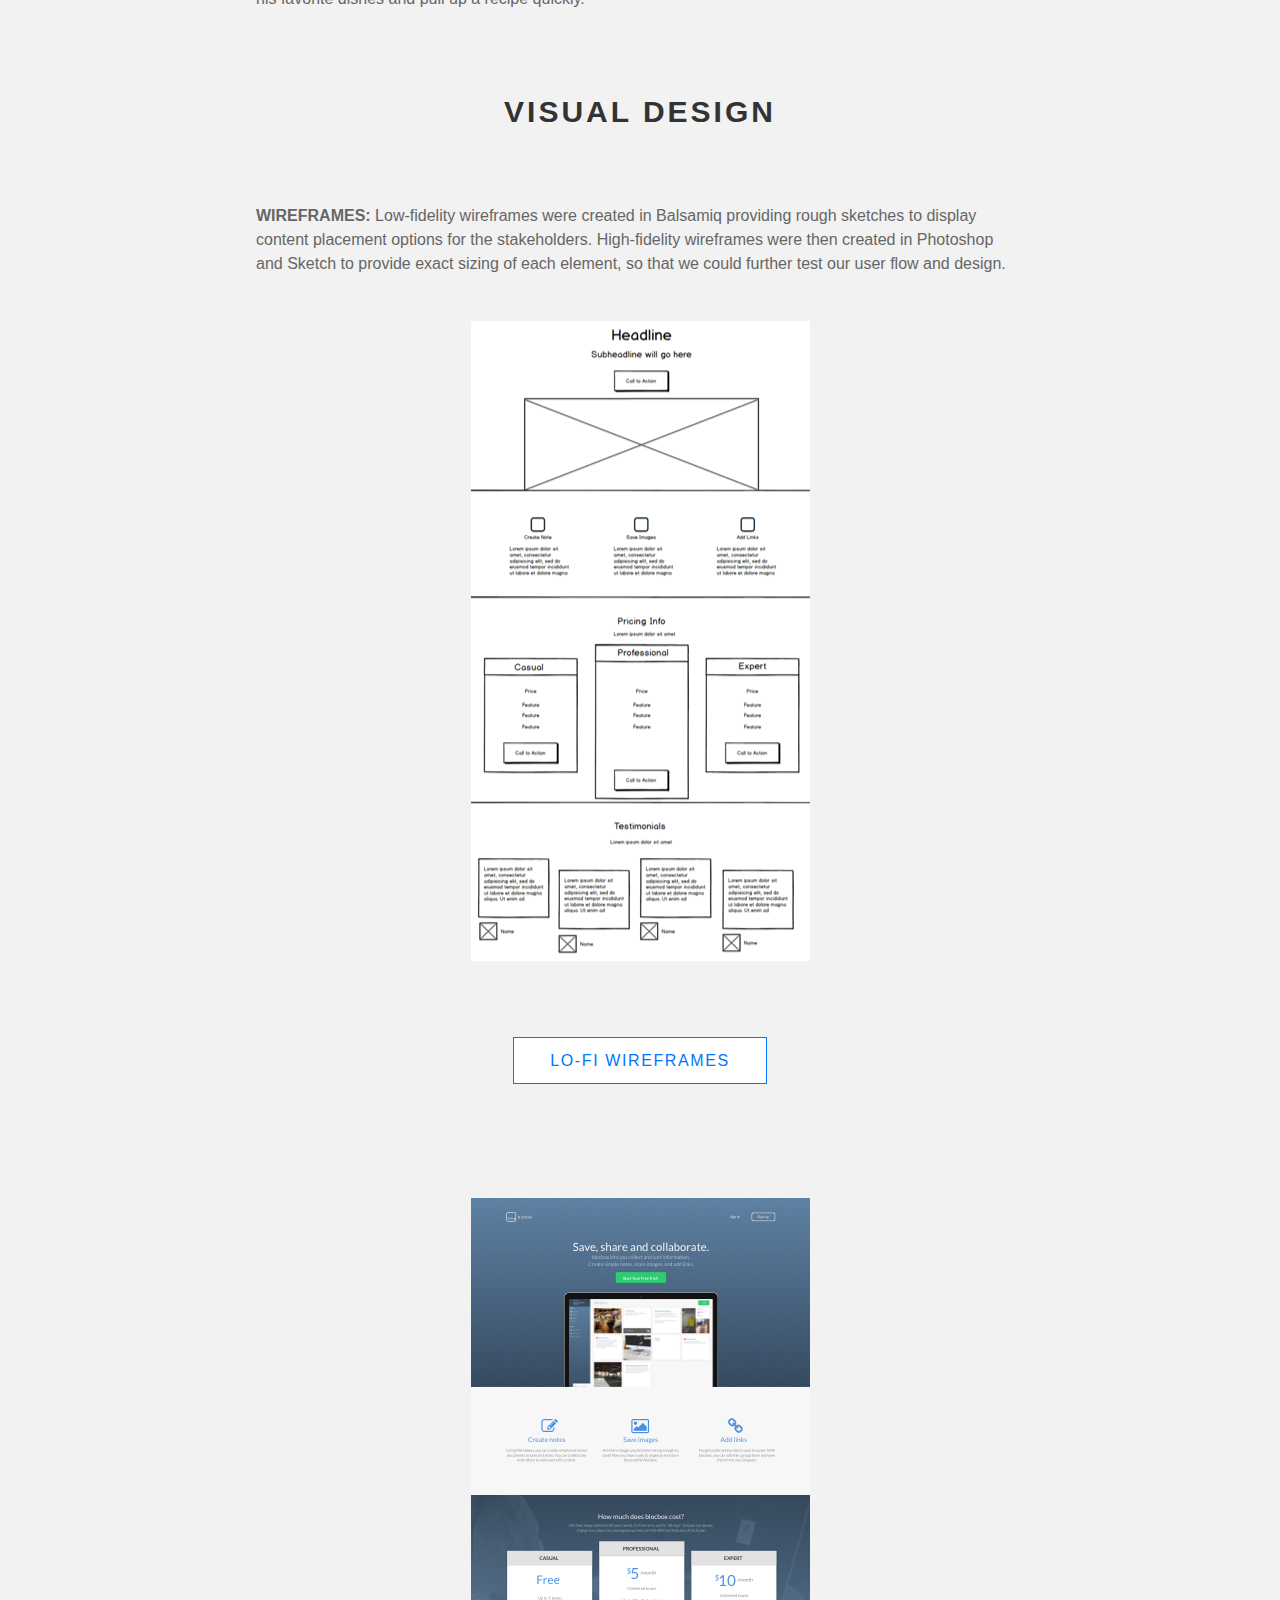
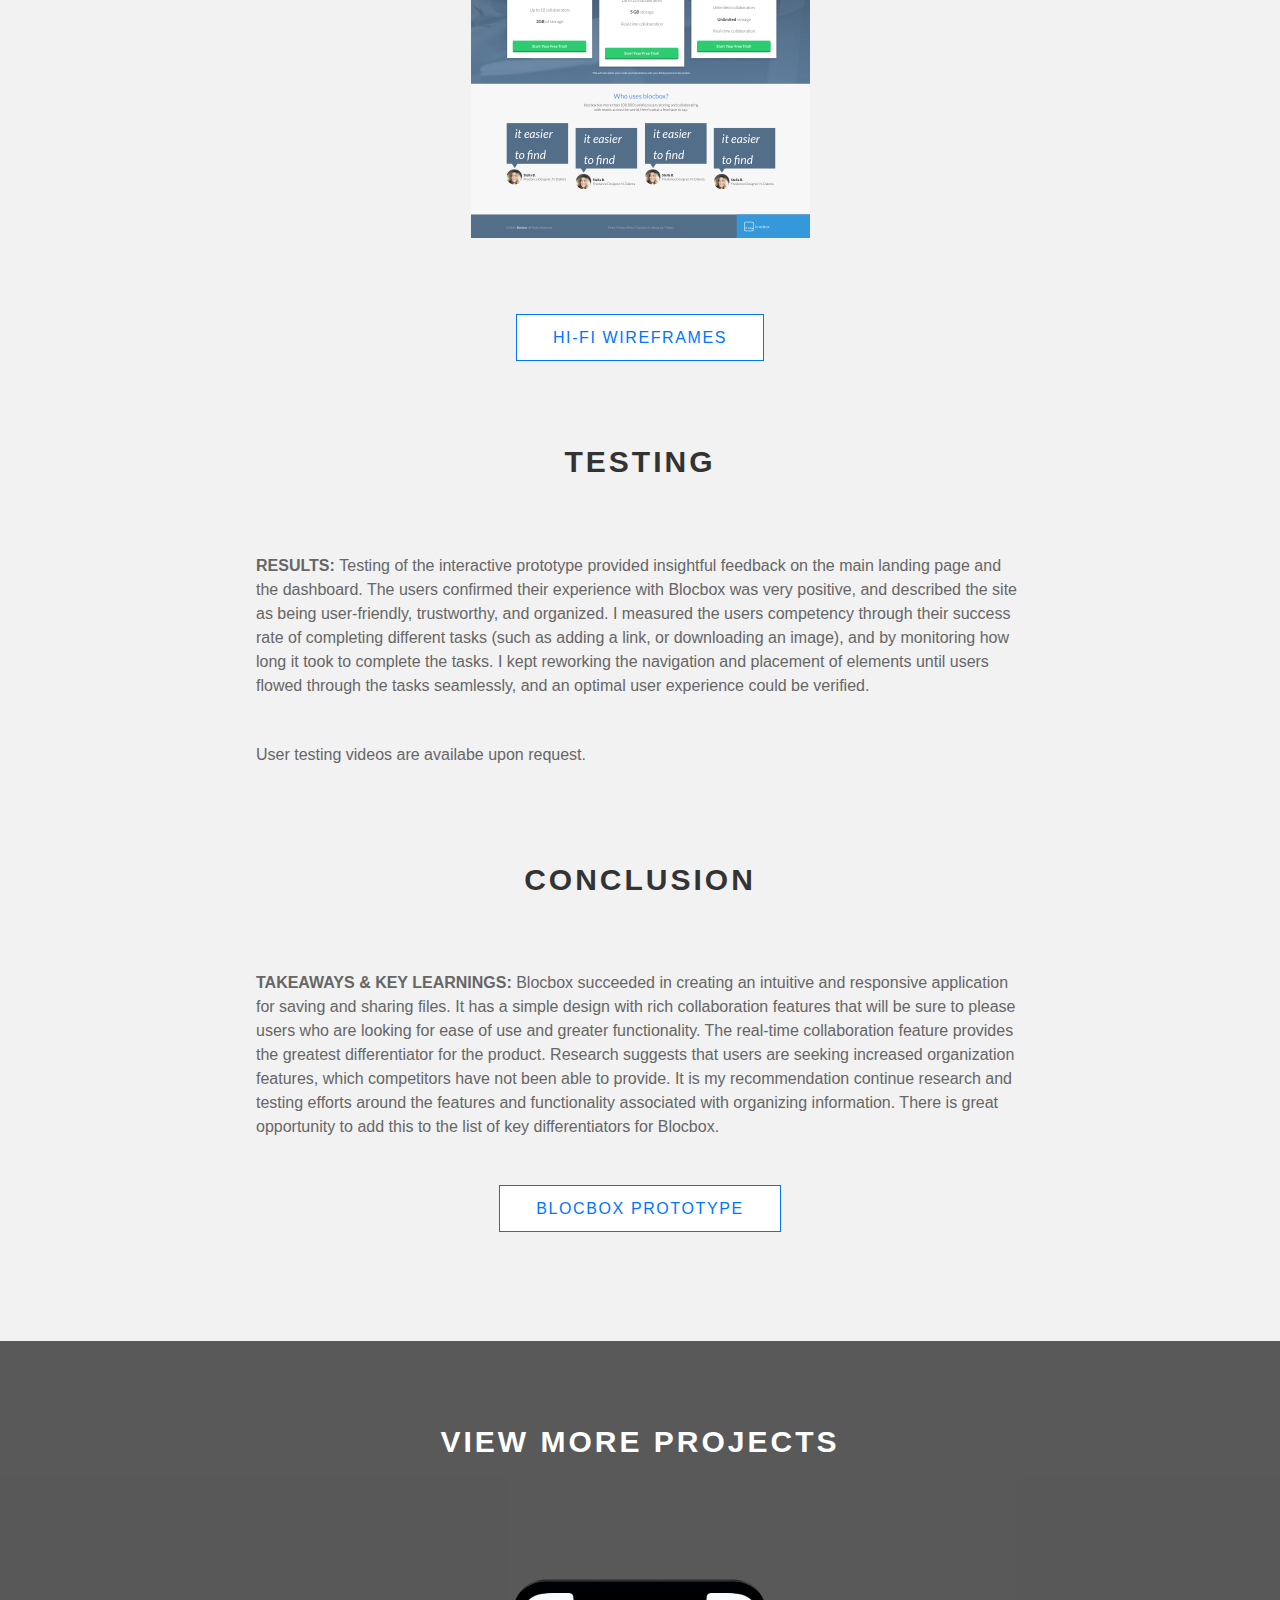
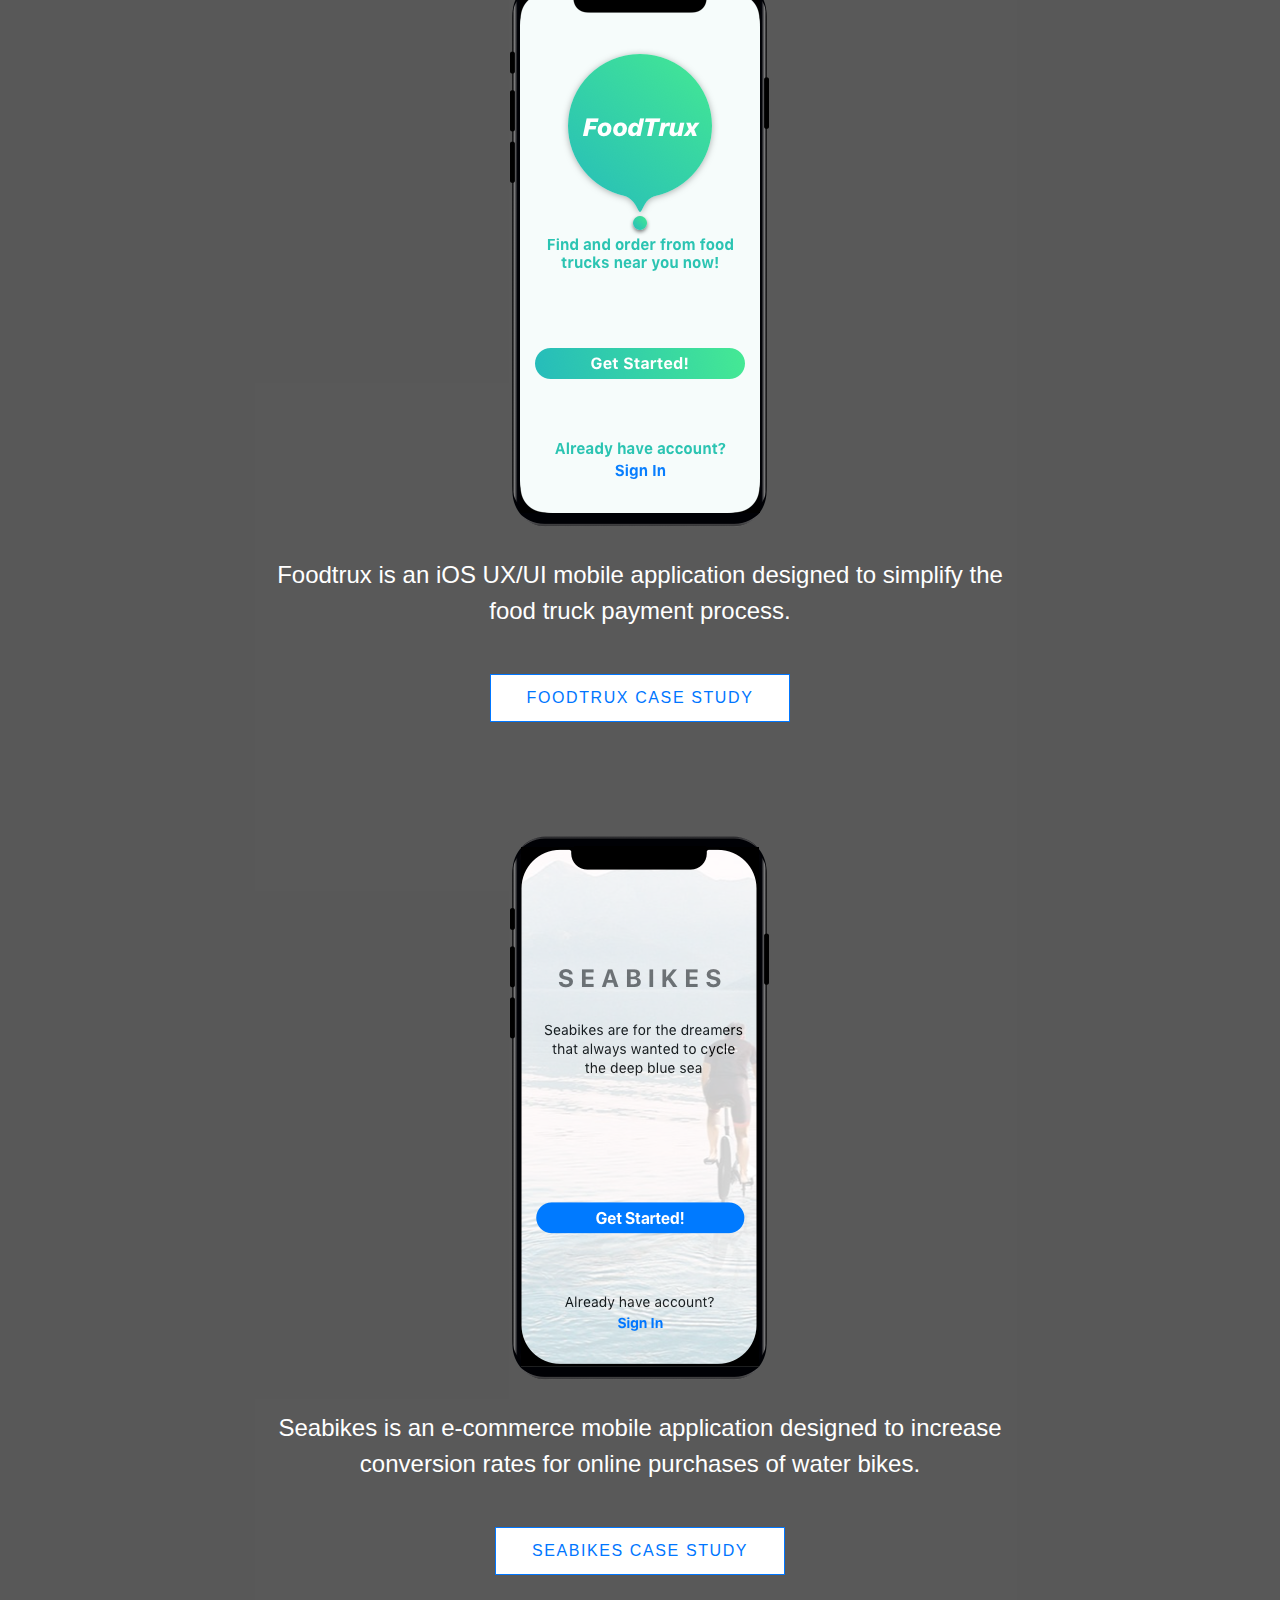
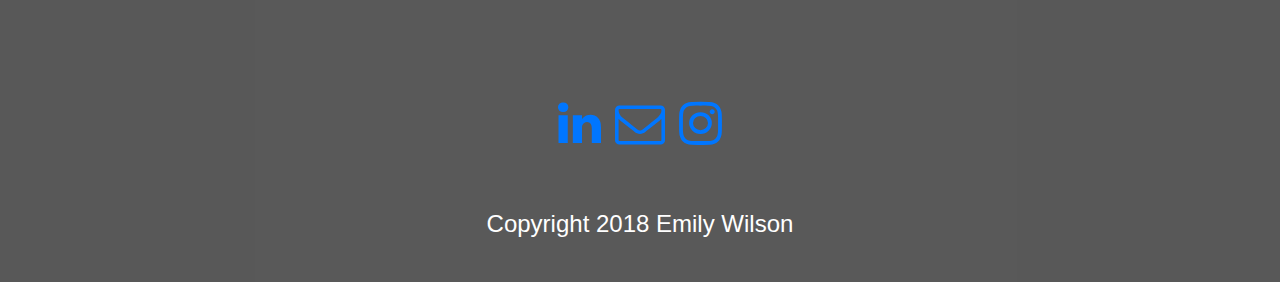
==== commit 9e4845ba: "updated links to quality images" ====
--- a/blocbox.html
+++ b/blocbox.html
@@ -42,7 +42,7 @@
 				<br></br>
 				<font color="white"><h2 class="section__title">Blocbox Case Study</h2></font>
 				<br></br>
-				<img src="img/blocbox1.png" align="center" class="mockbg"/>
+				<img src="img/blocboxsmall1.png" align="center" class="mockbg"/>
 				<br></br>
 				<br></br>
 				<div align="center" class="mockbg"/>
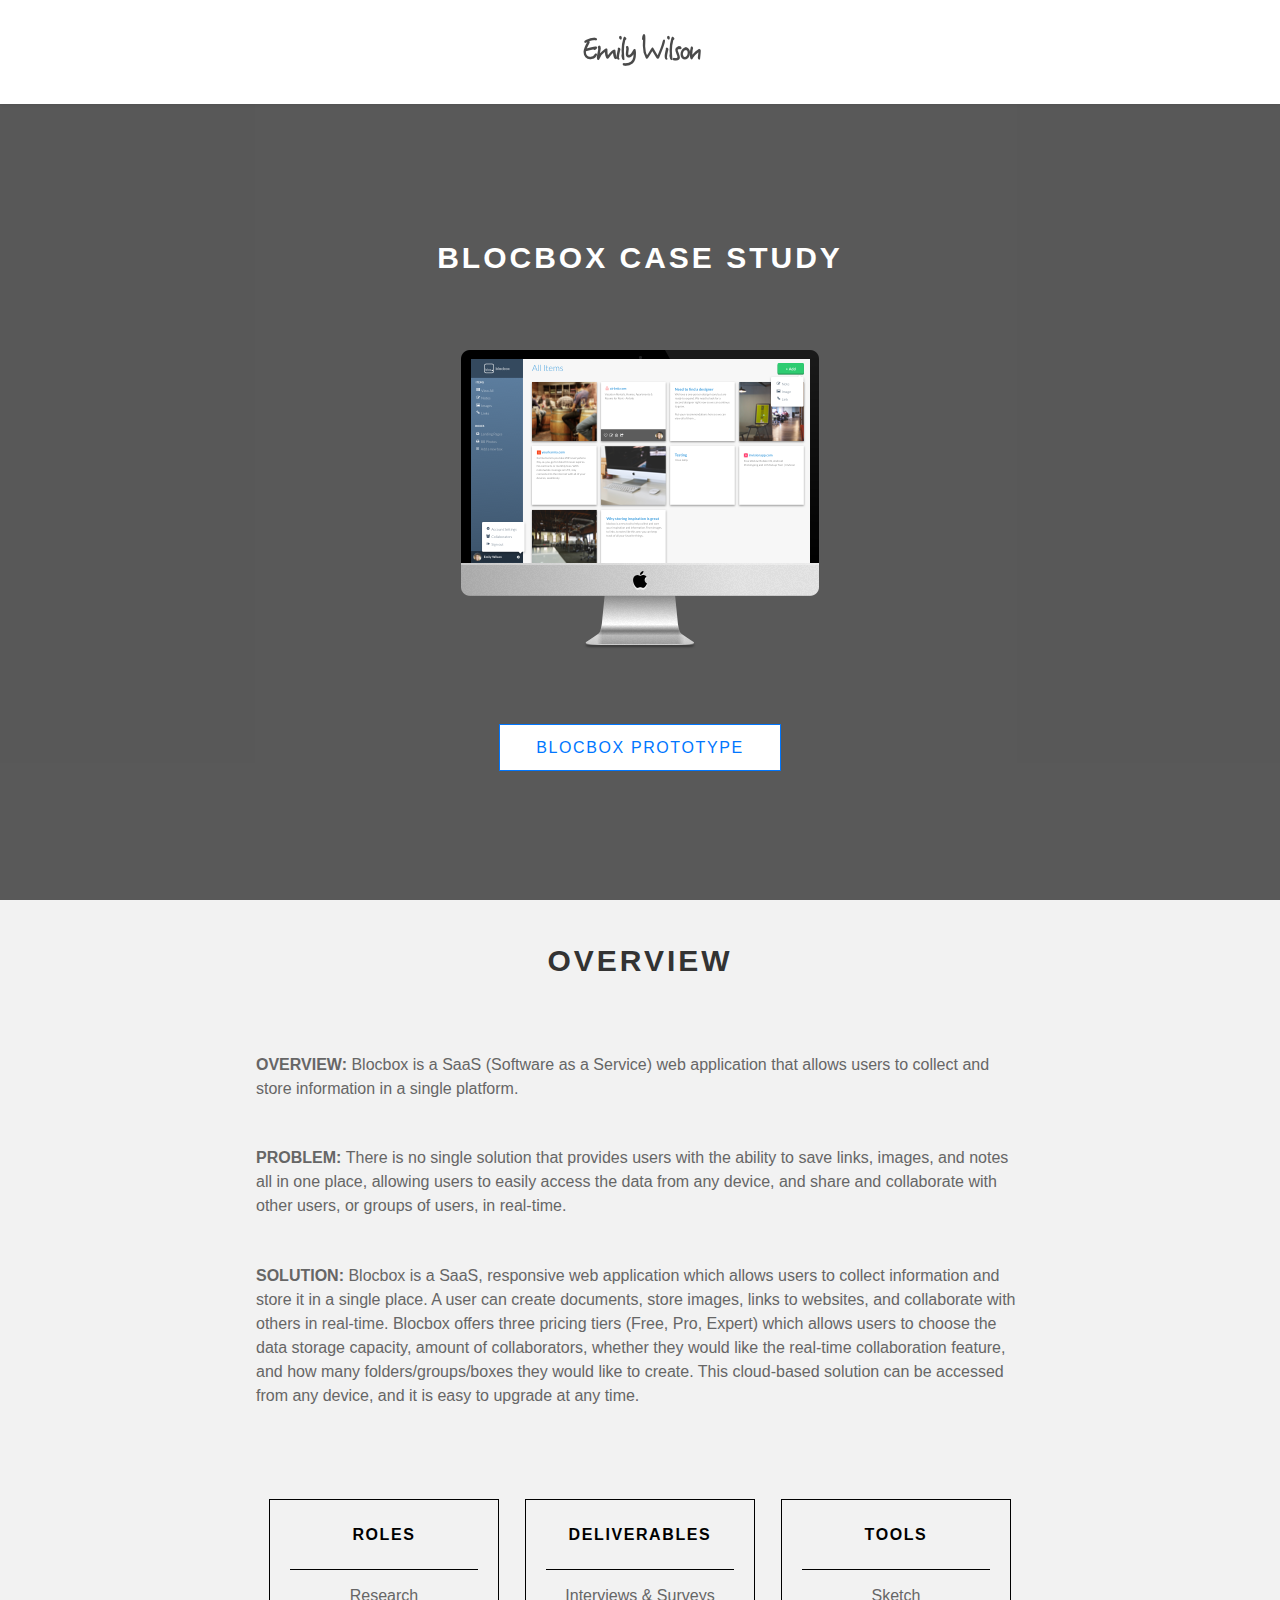
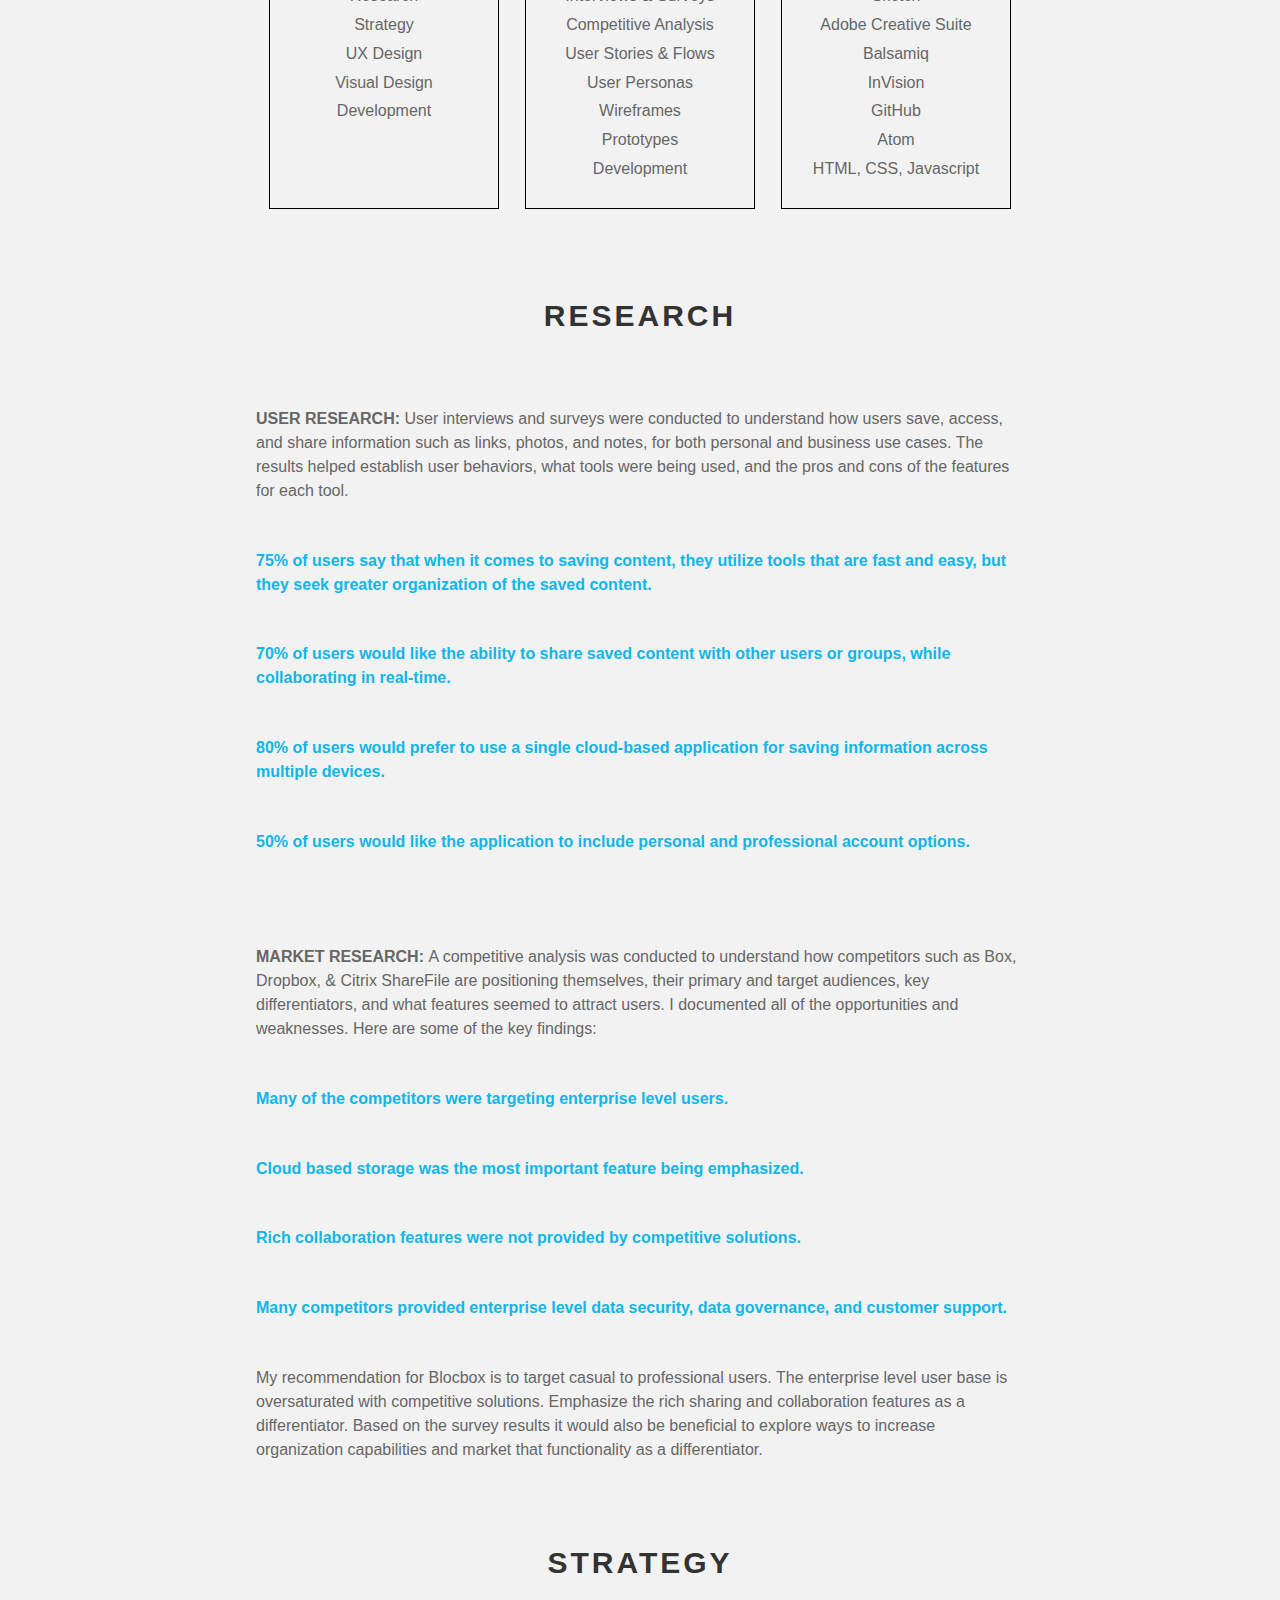
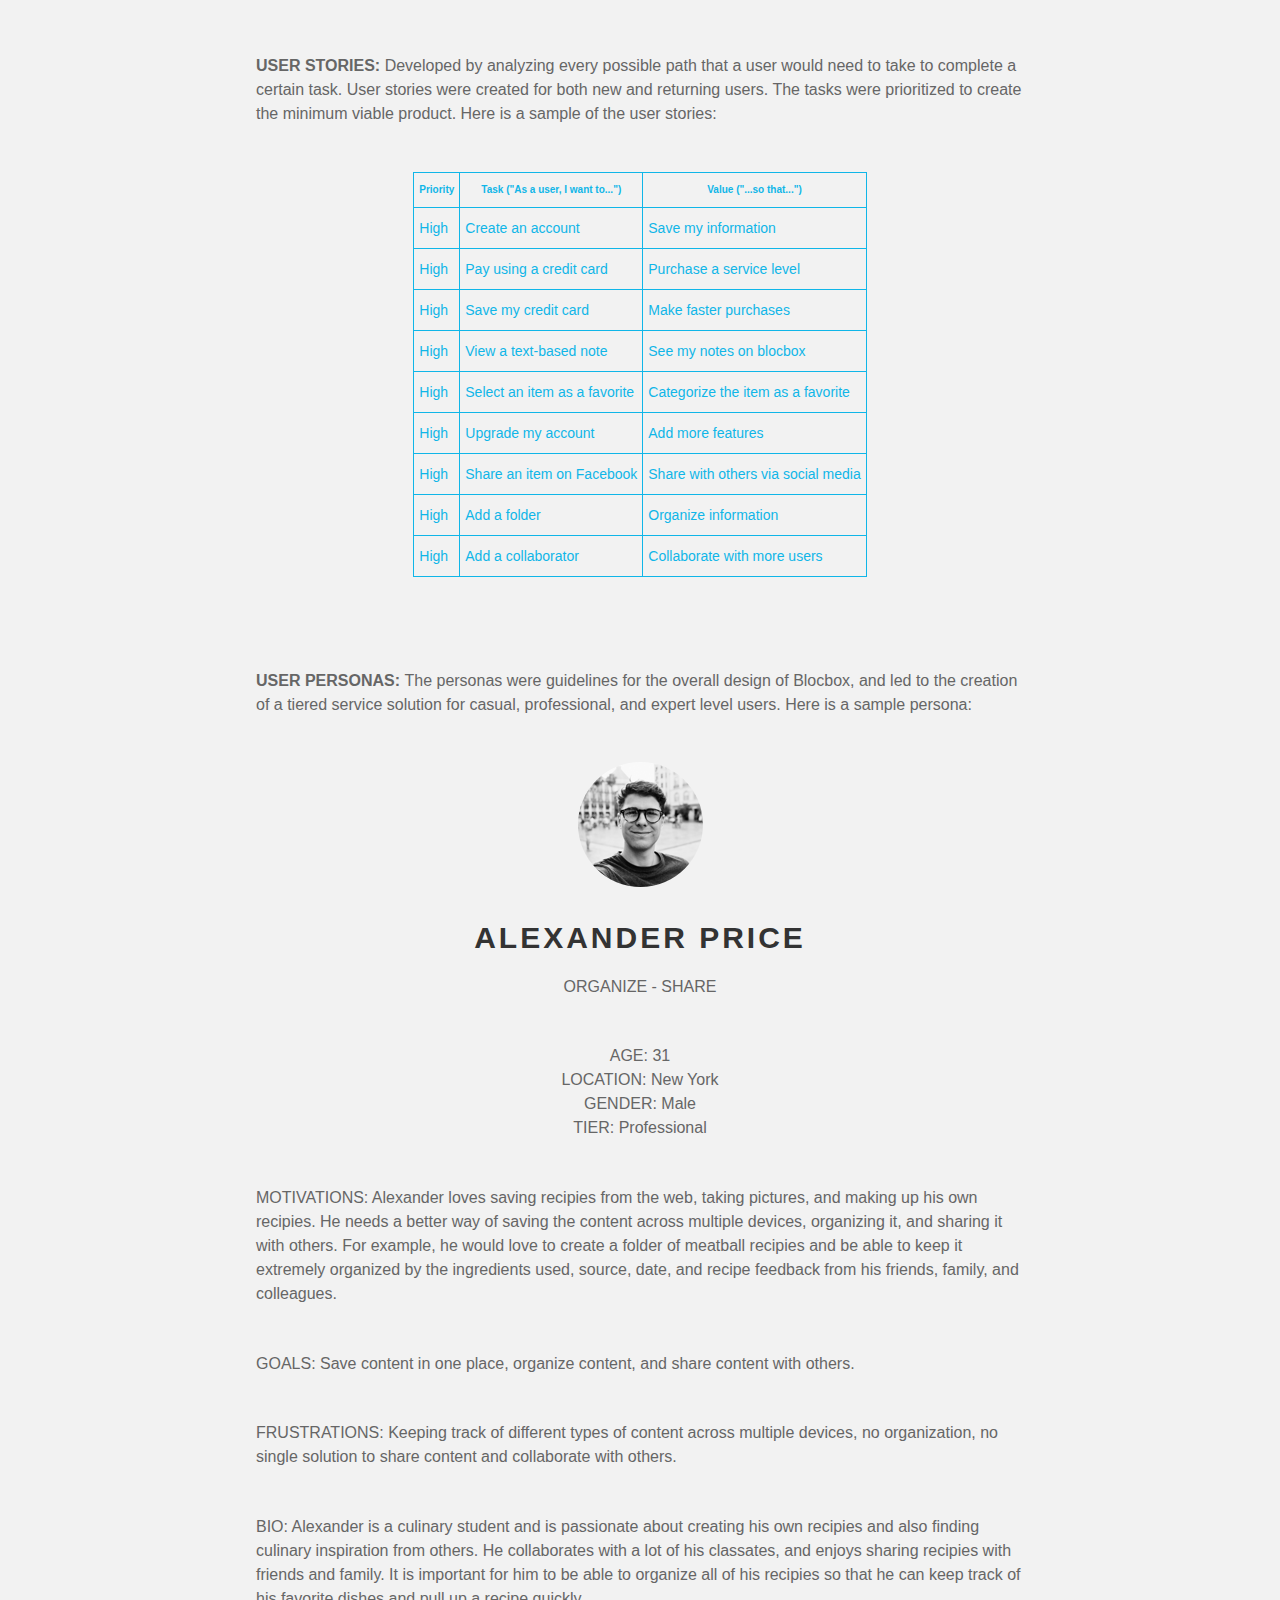
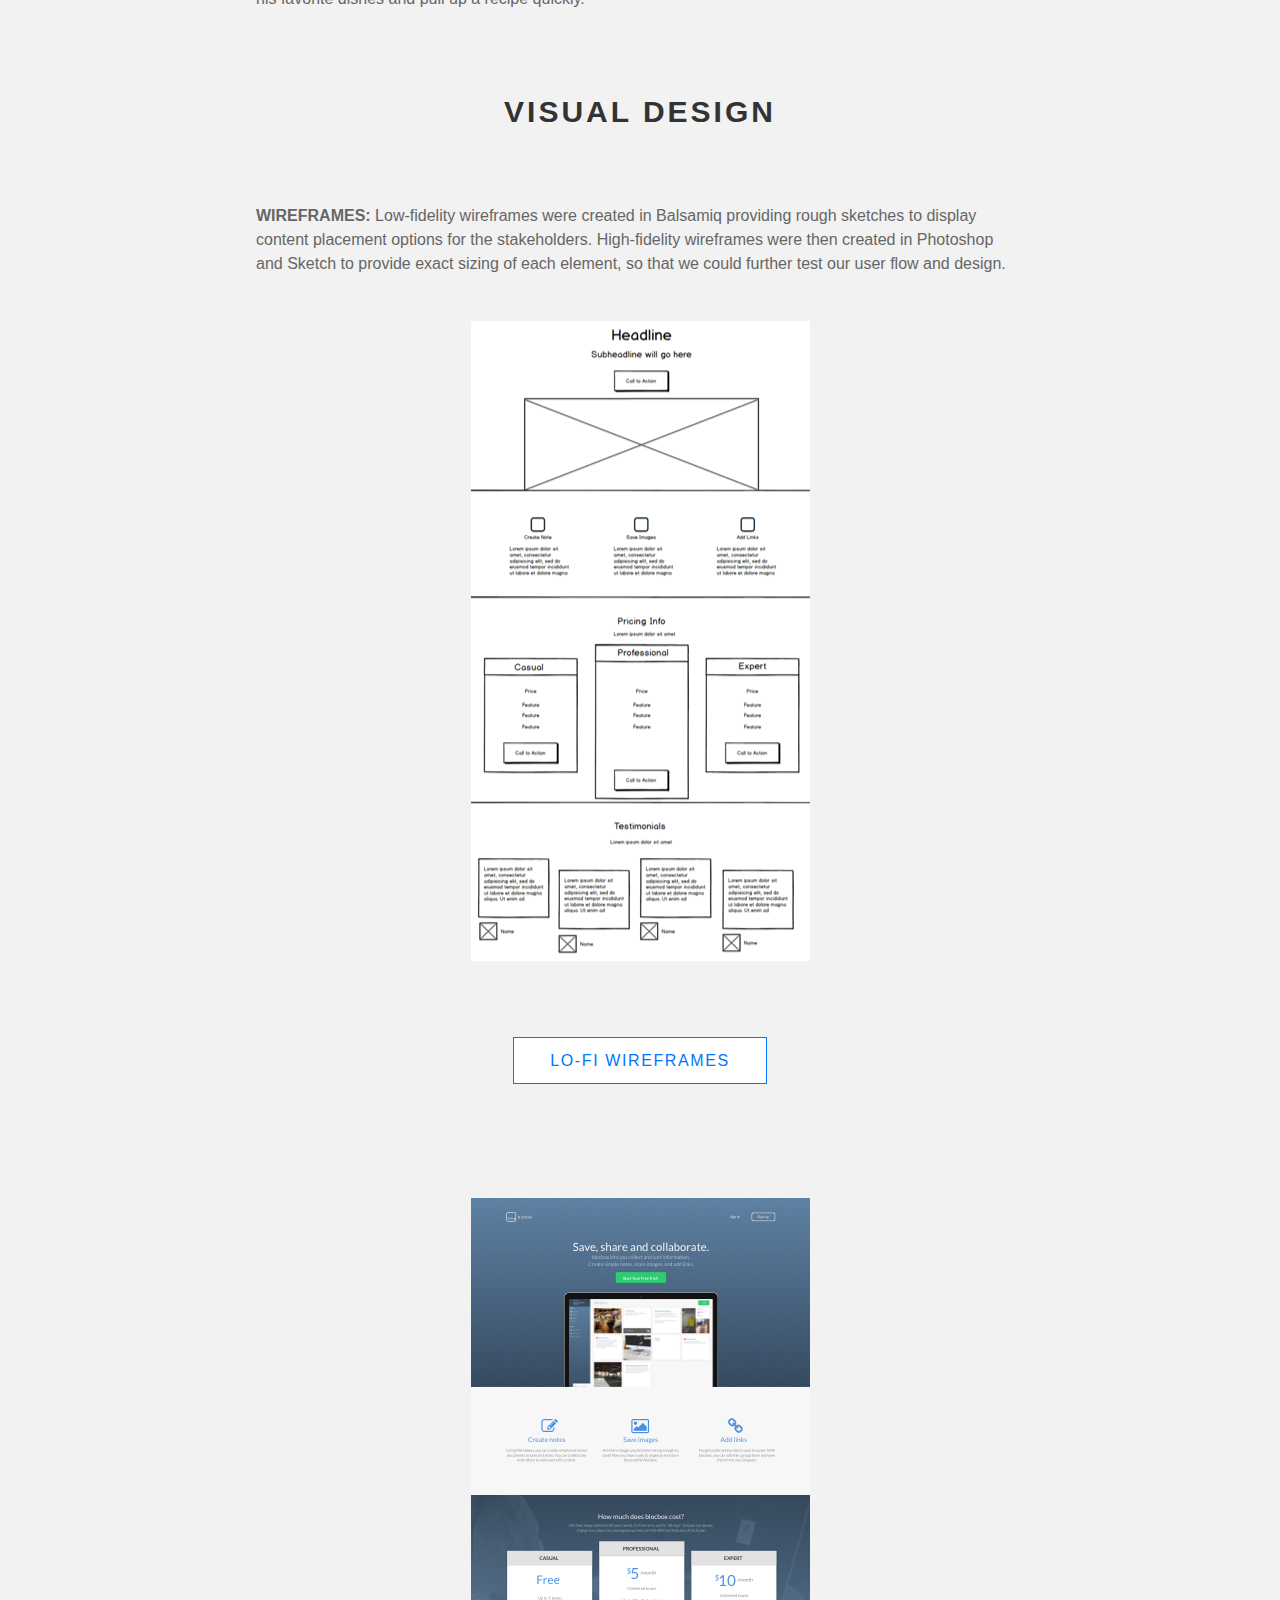
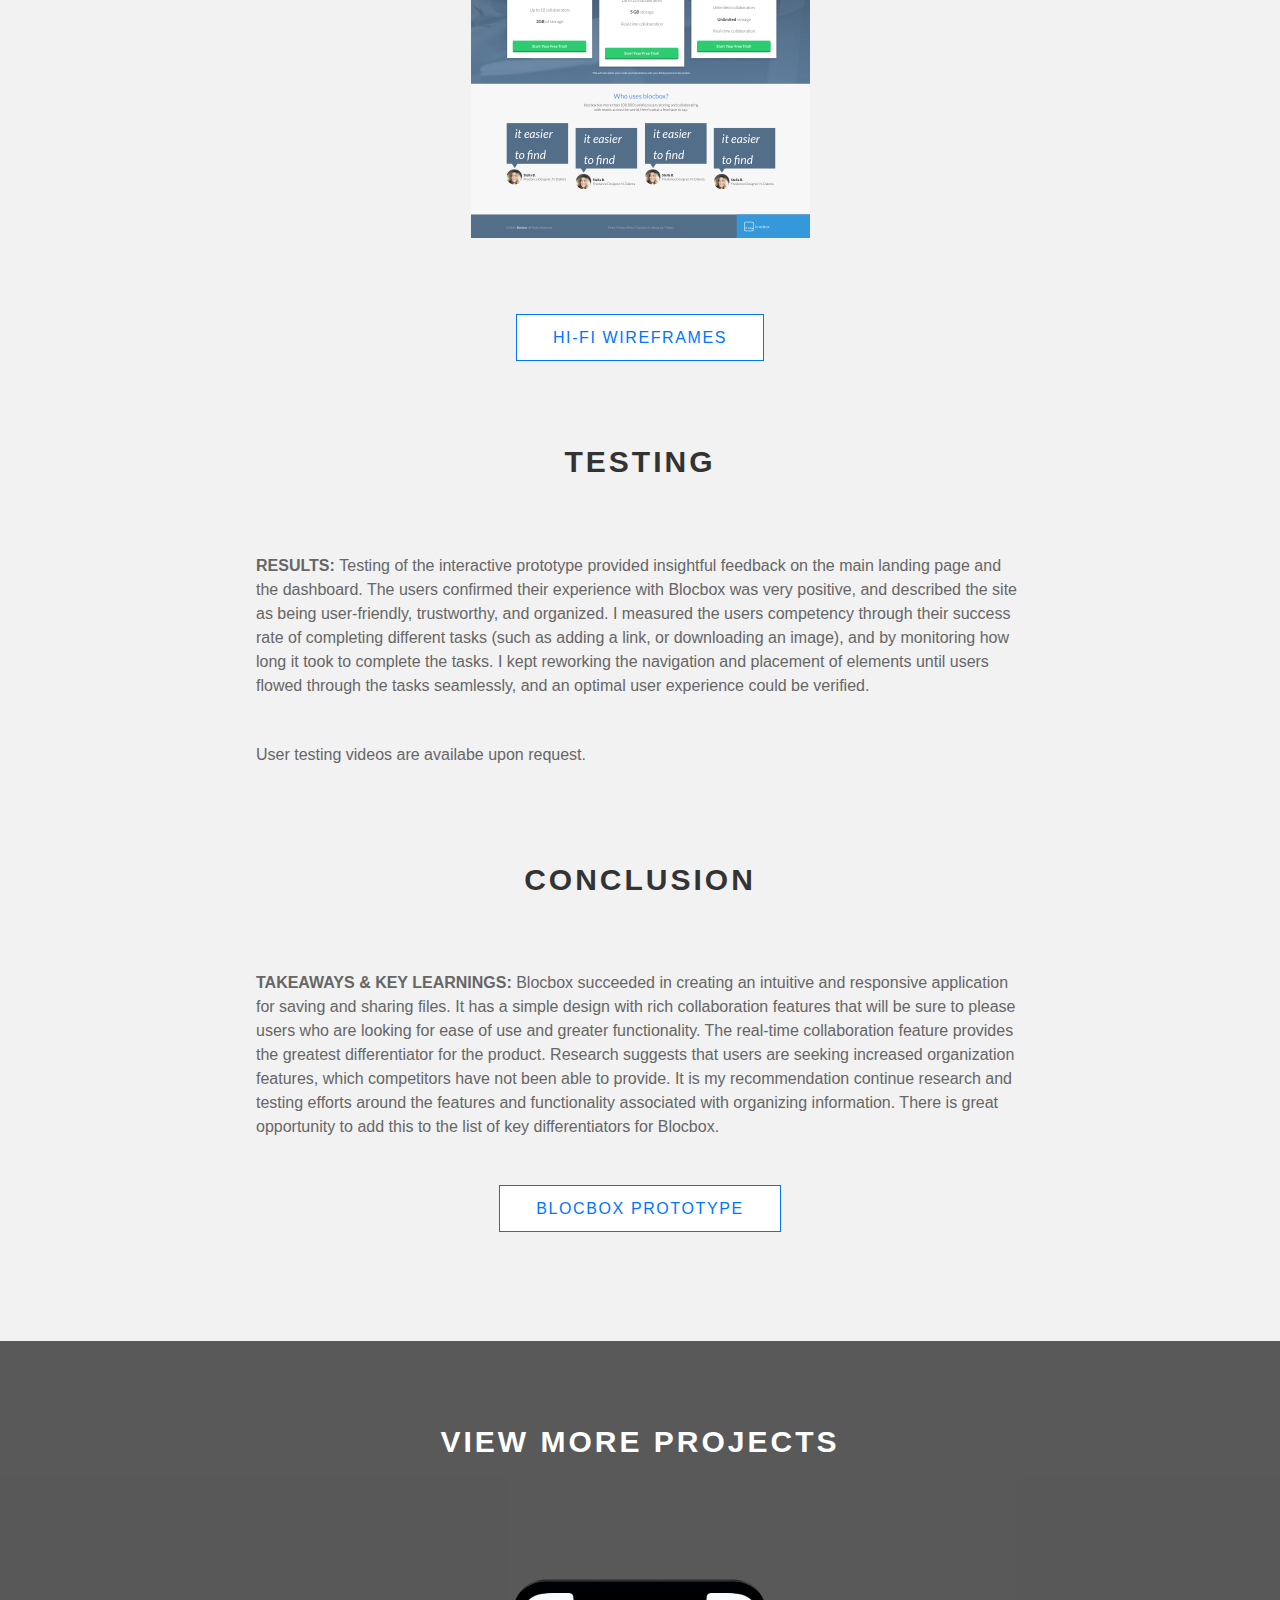
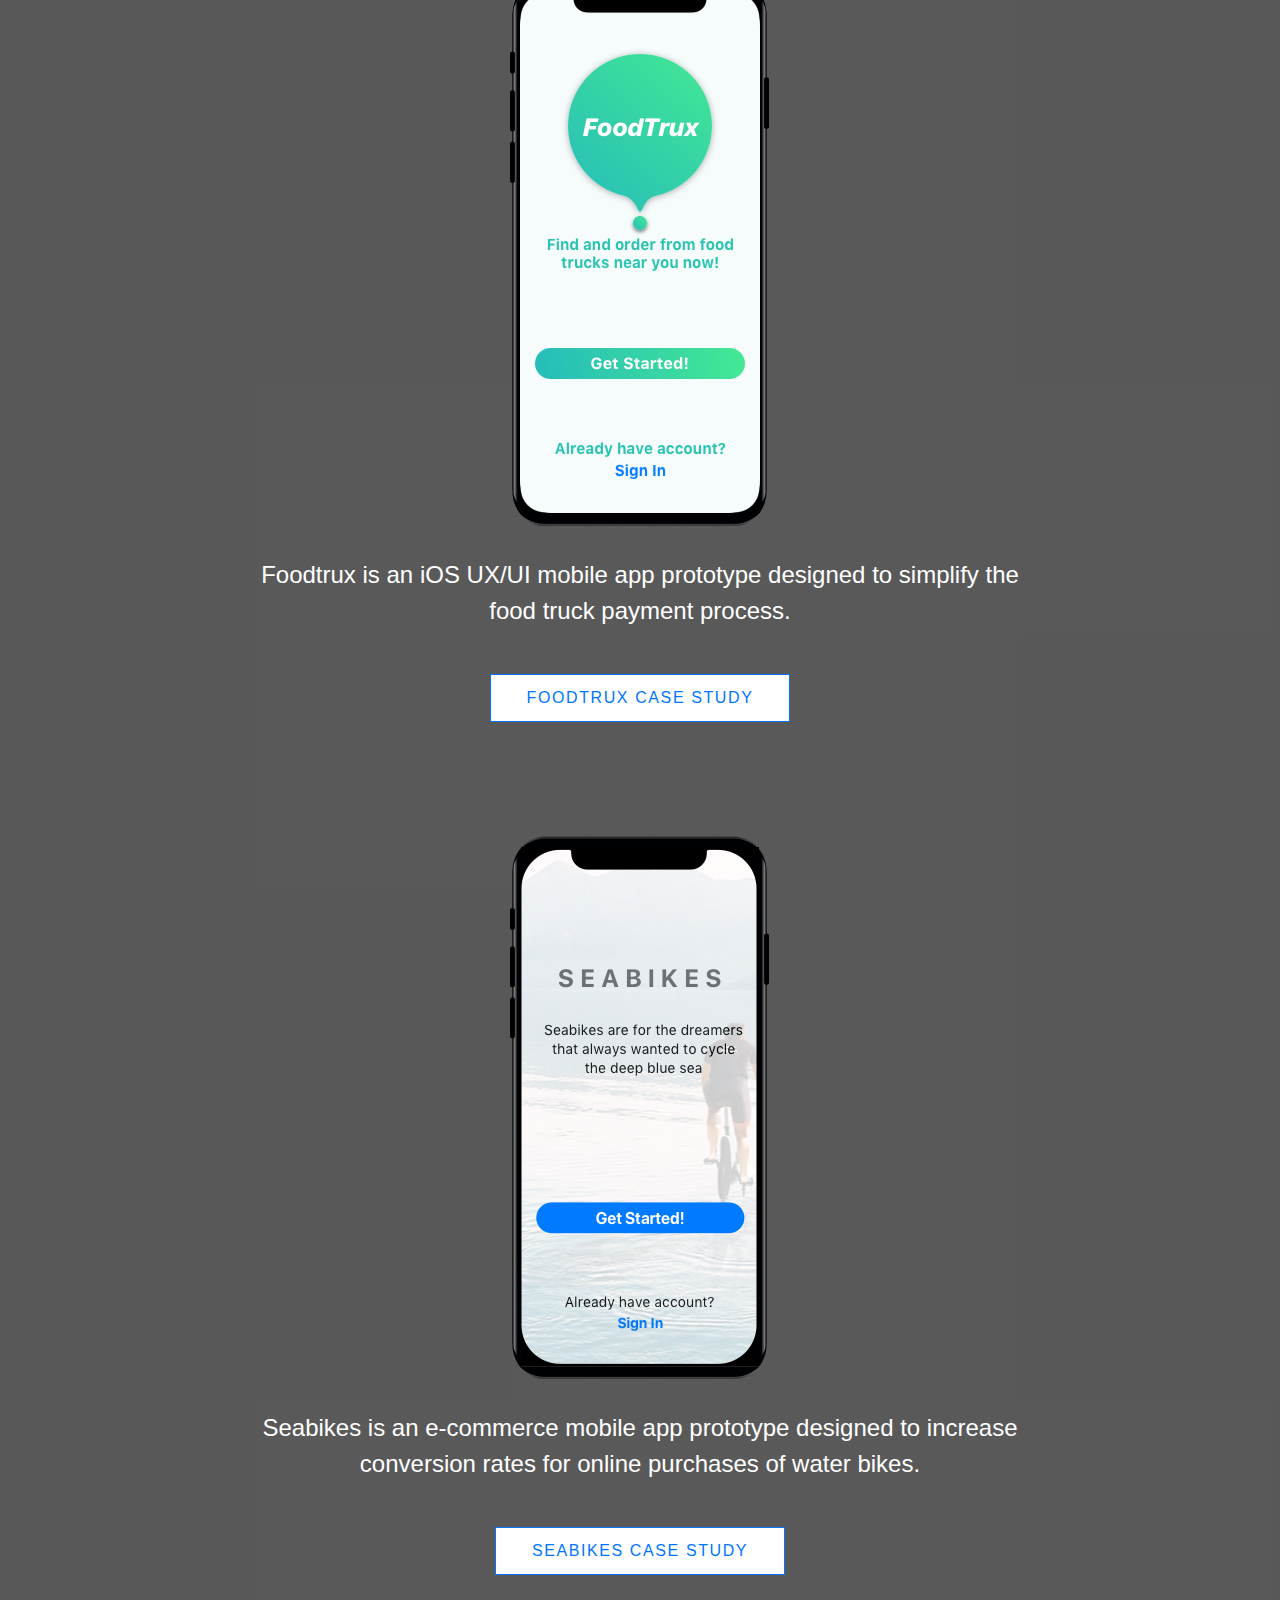
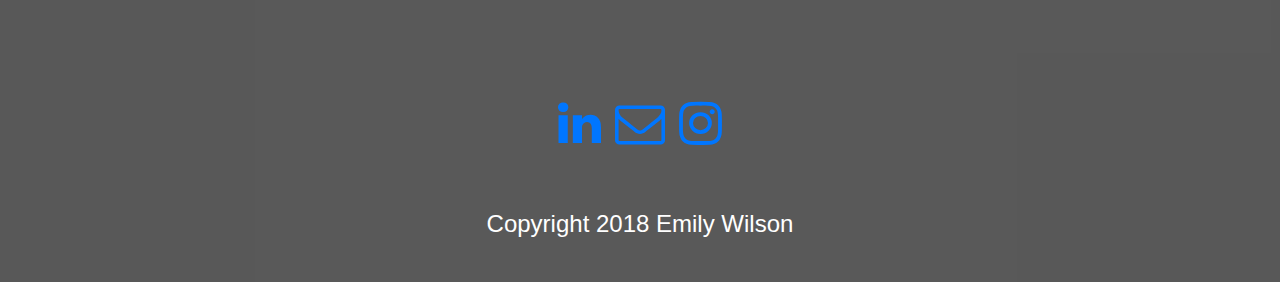
==== commit f8ca1d2a: "case study updates to wording" ====
--- a/blocbox.html
+++ b/blocbox.html
@@ -280,7 +280,7 @@
 				<br></br>
 					<img src="img/foodtrux1.png"/>
 					<br></br>
-					<p><font color="white">Foodtrux is an iOS UX/UI mobile application designed to simplify the food truck payment process.</p></font>
+					<p><font color="white">Foodtrux is an iOS UX/UI mobile app prototype designed to simplify the food truck payment process.</p></font>
 					<br></br>
 					<font color="white"><a href="foodtrux.html" class="btn btn--primary btn--lg">FoodTrux Case Study</a></font>
 					<br></br>
@@ -290,7 +290,7 @@
 				<div class="section__container--jumbo clearfix"/>
 					<img src="img/seabikes1.png"/>
 					<br></br>
-					<p><font color="white">Seabikes is an e-commerce mobile application designed to increase conversion rates for online purchases of water bikes.</p></font>
+					<p><font color="white">Seabikes is an e-commerce mobile app prototype designed to increase conversion rates for online purchases of water bikes.</p></font>
 					<br></br>
 					<font color="white"><a href="seabikes.html" class="btn btn--primary btn--lg">Seabikes Case Study</a></font>
 					<br></br>
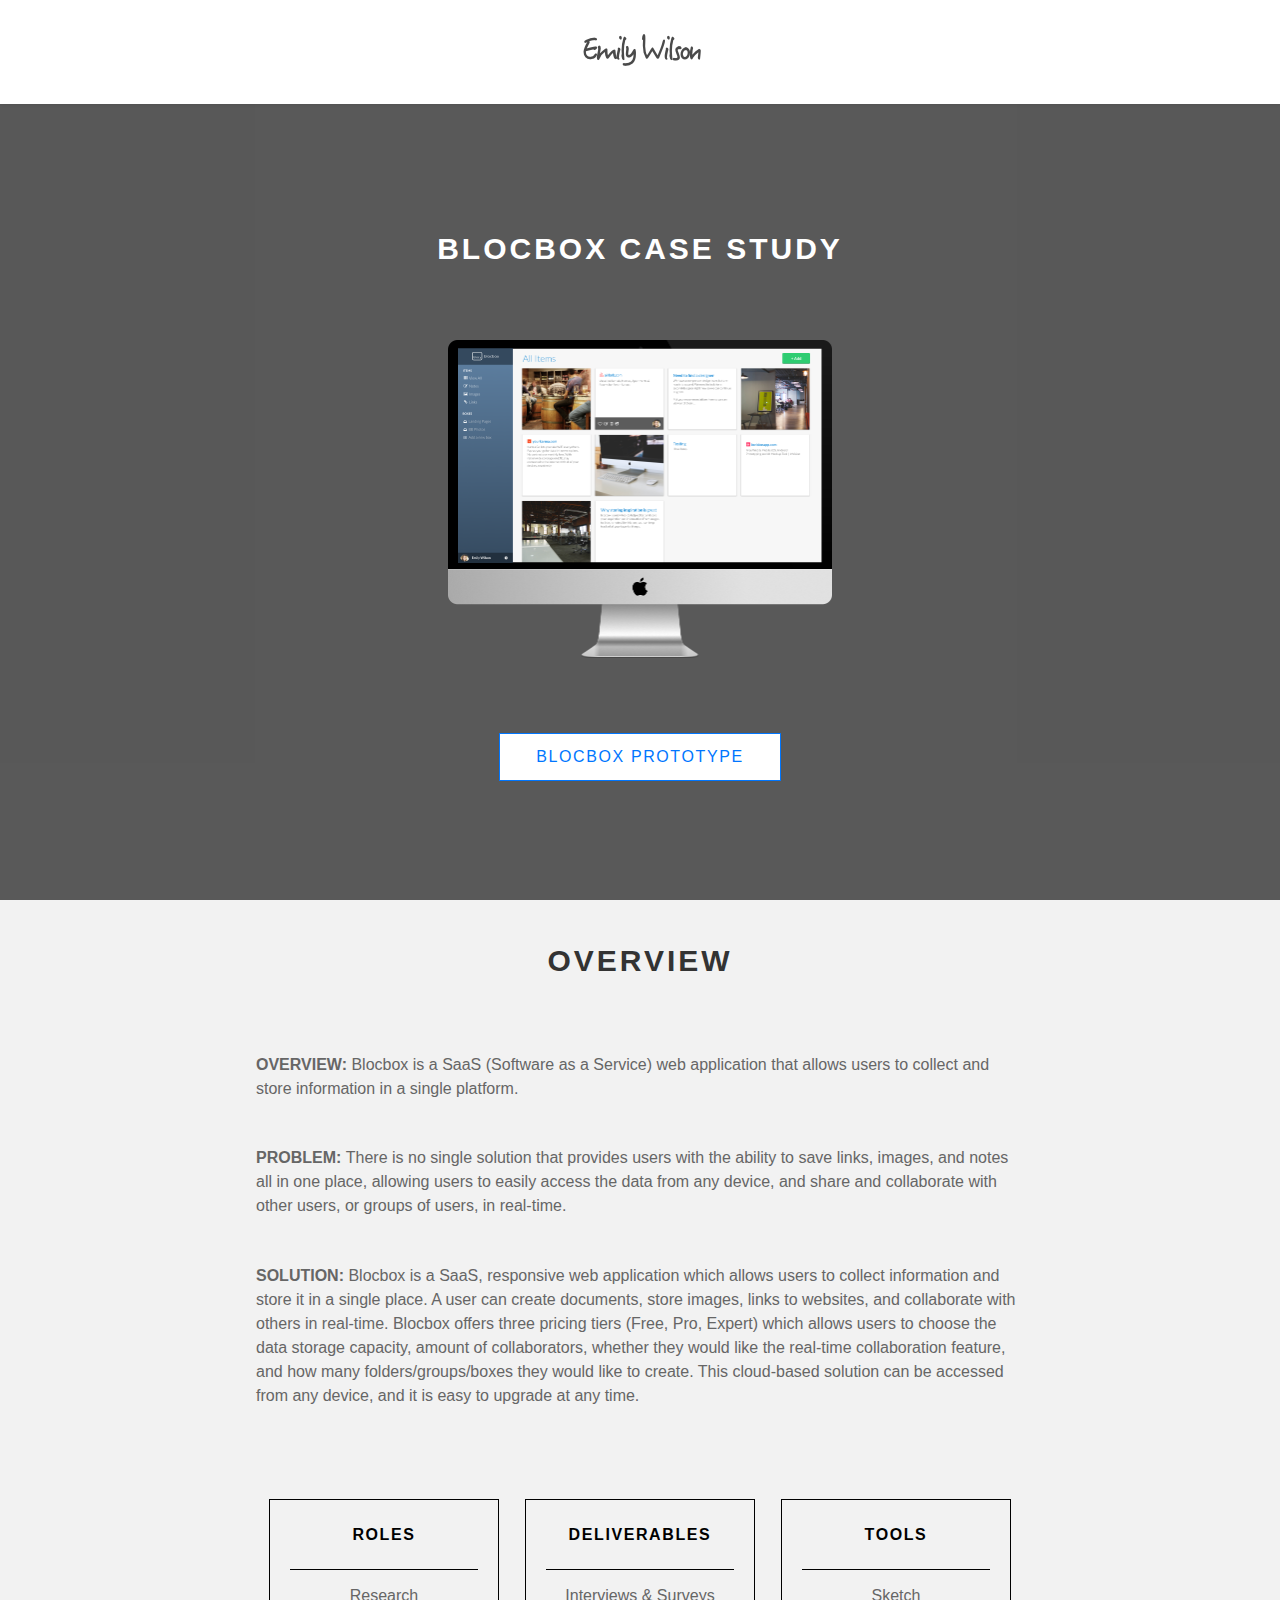
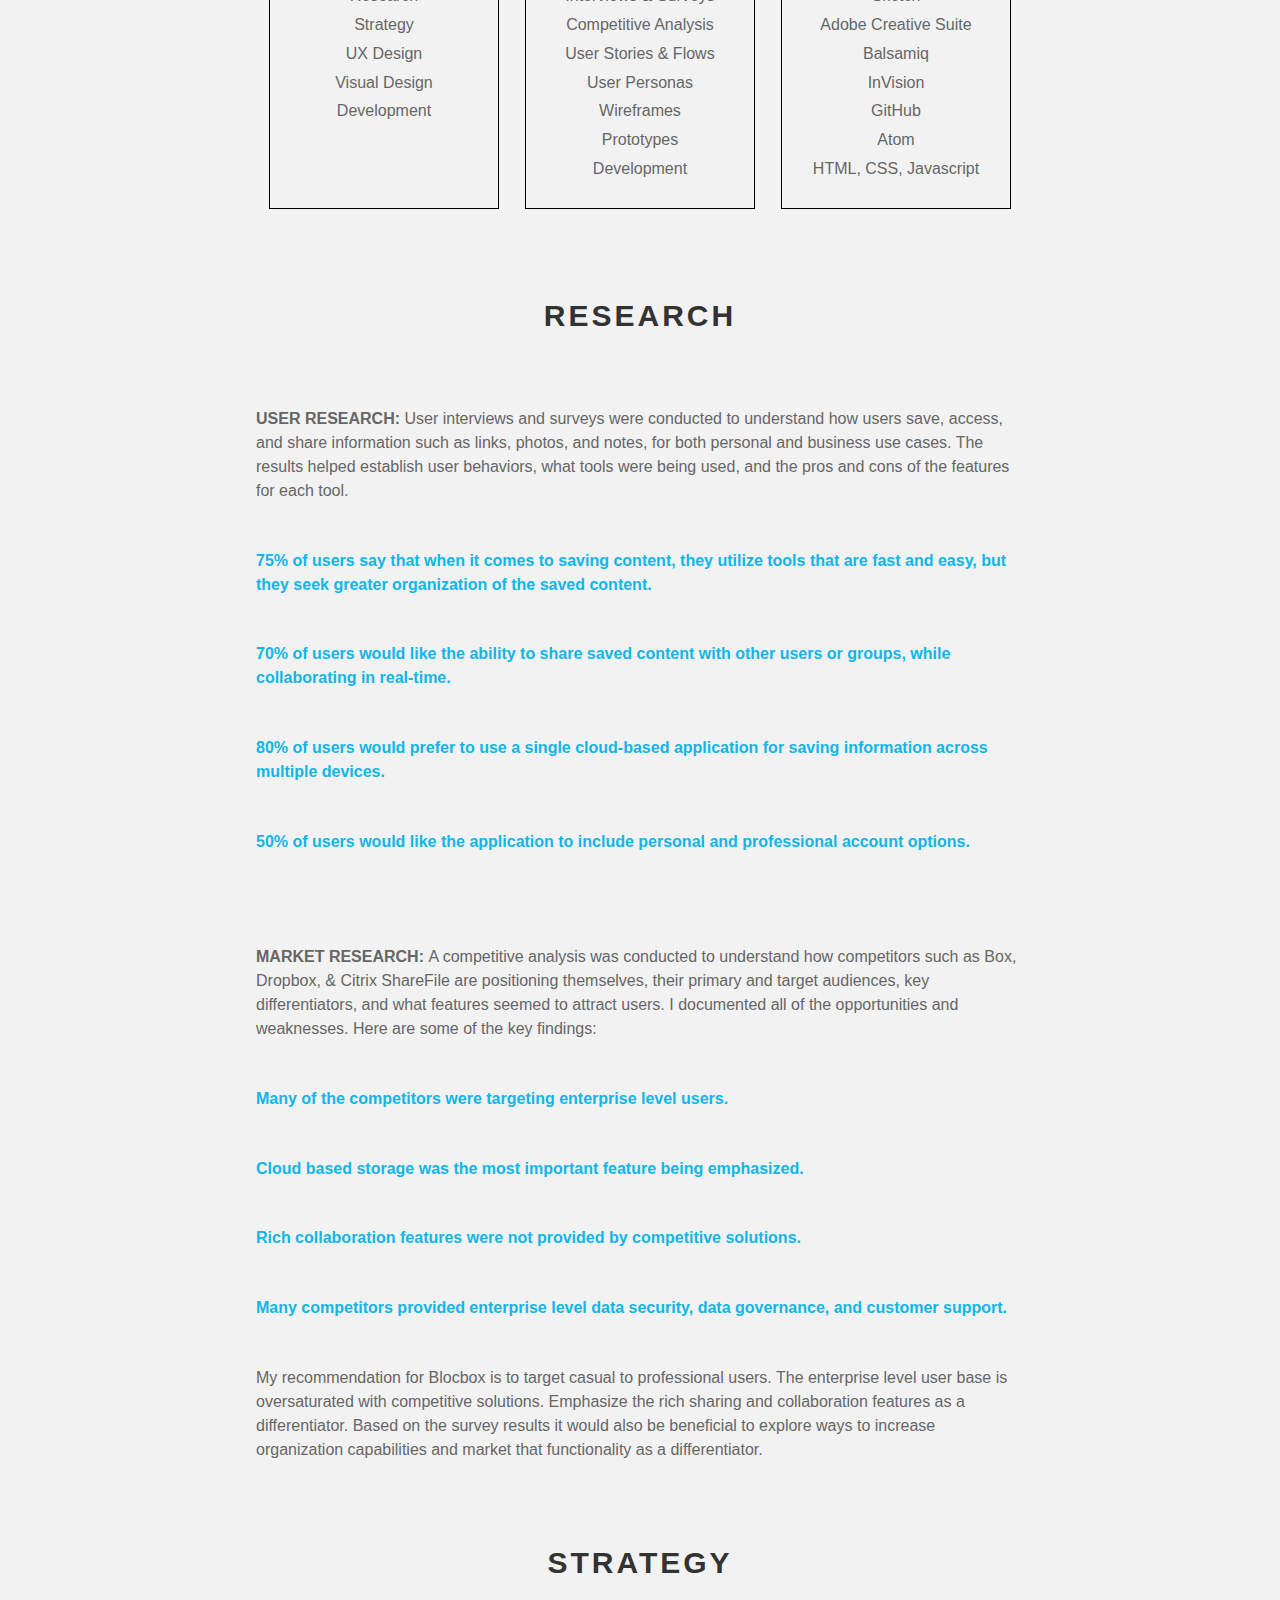
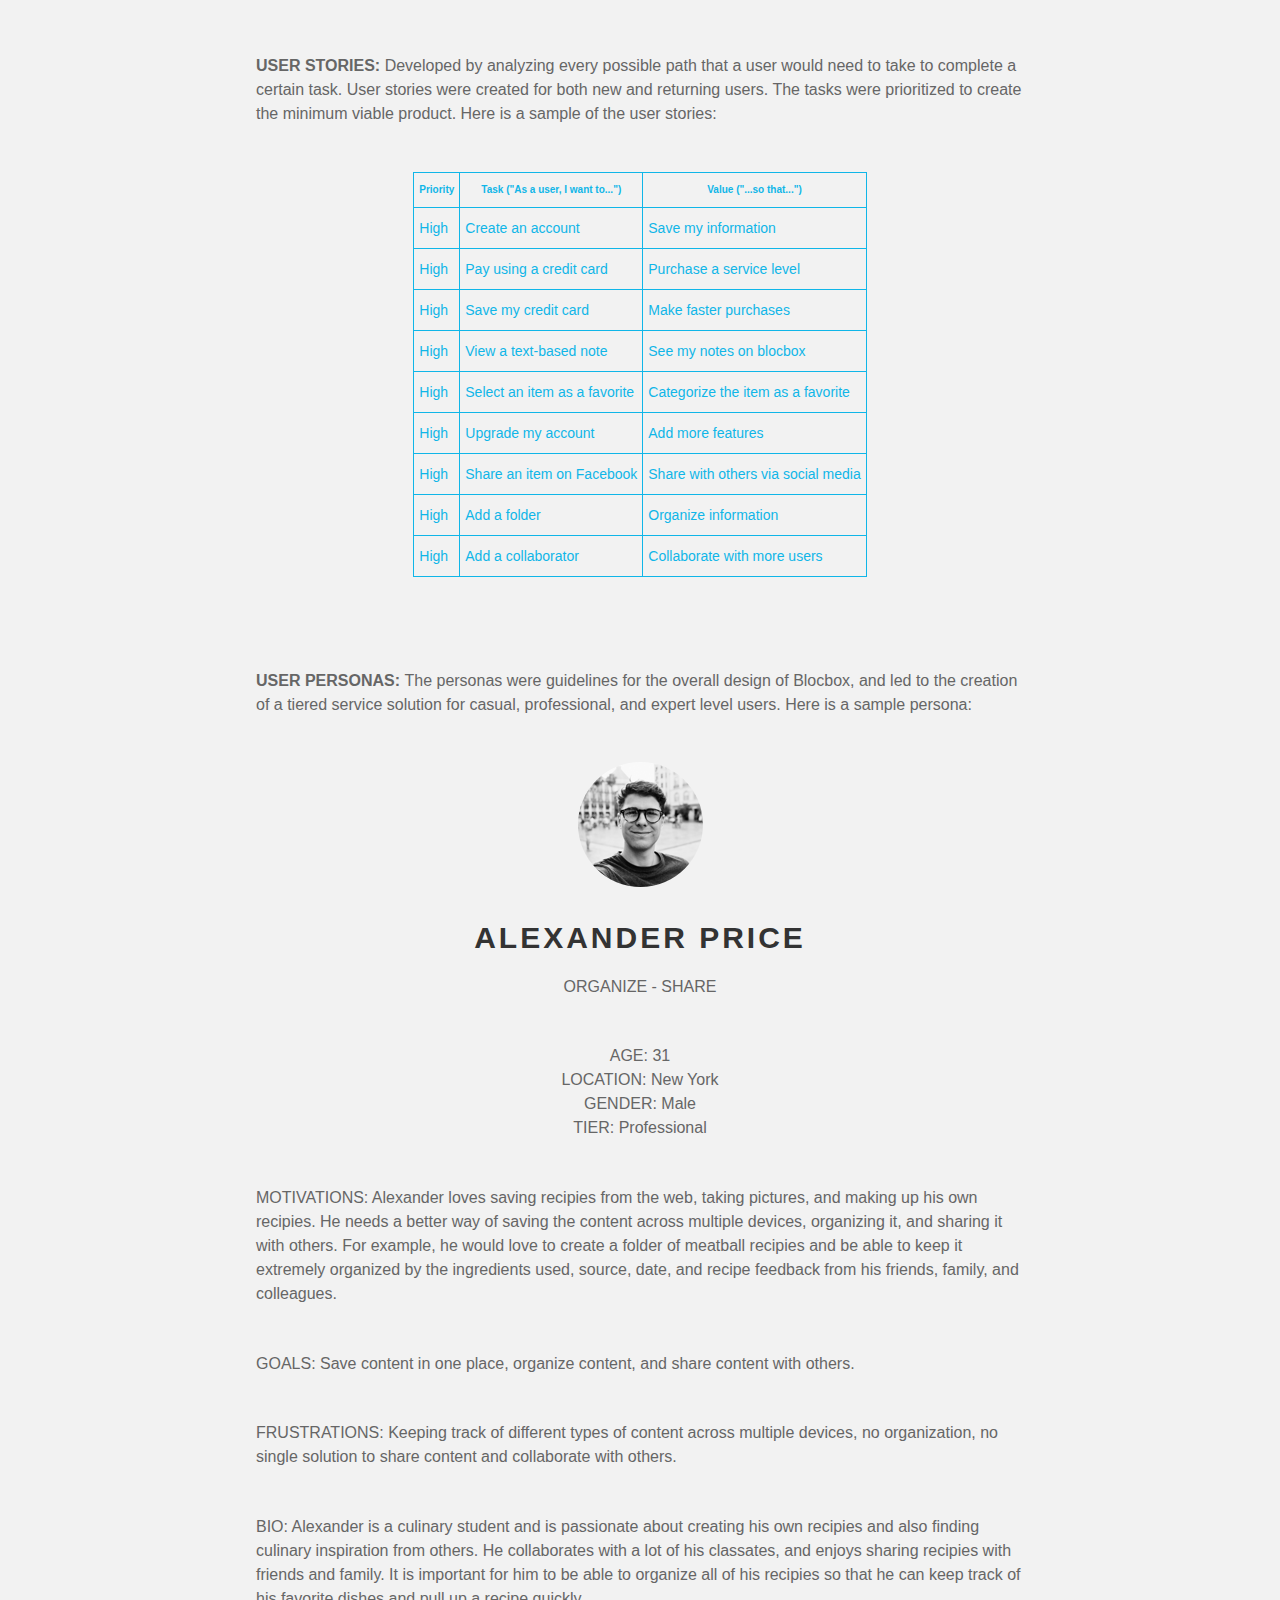
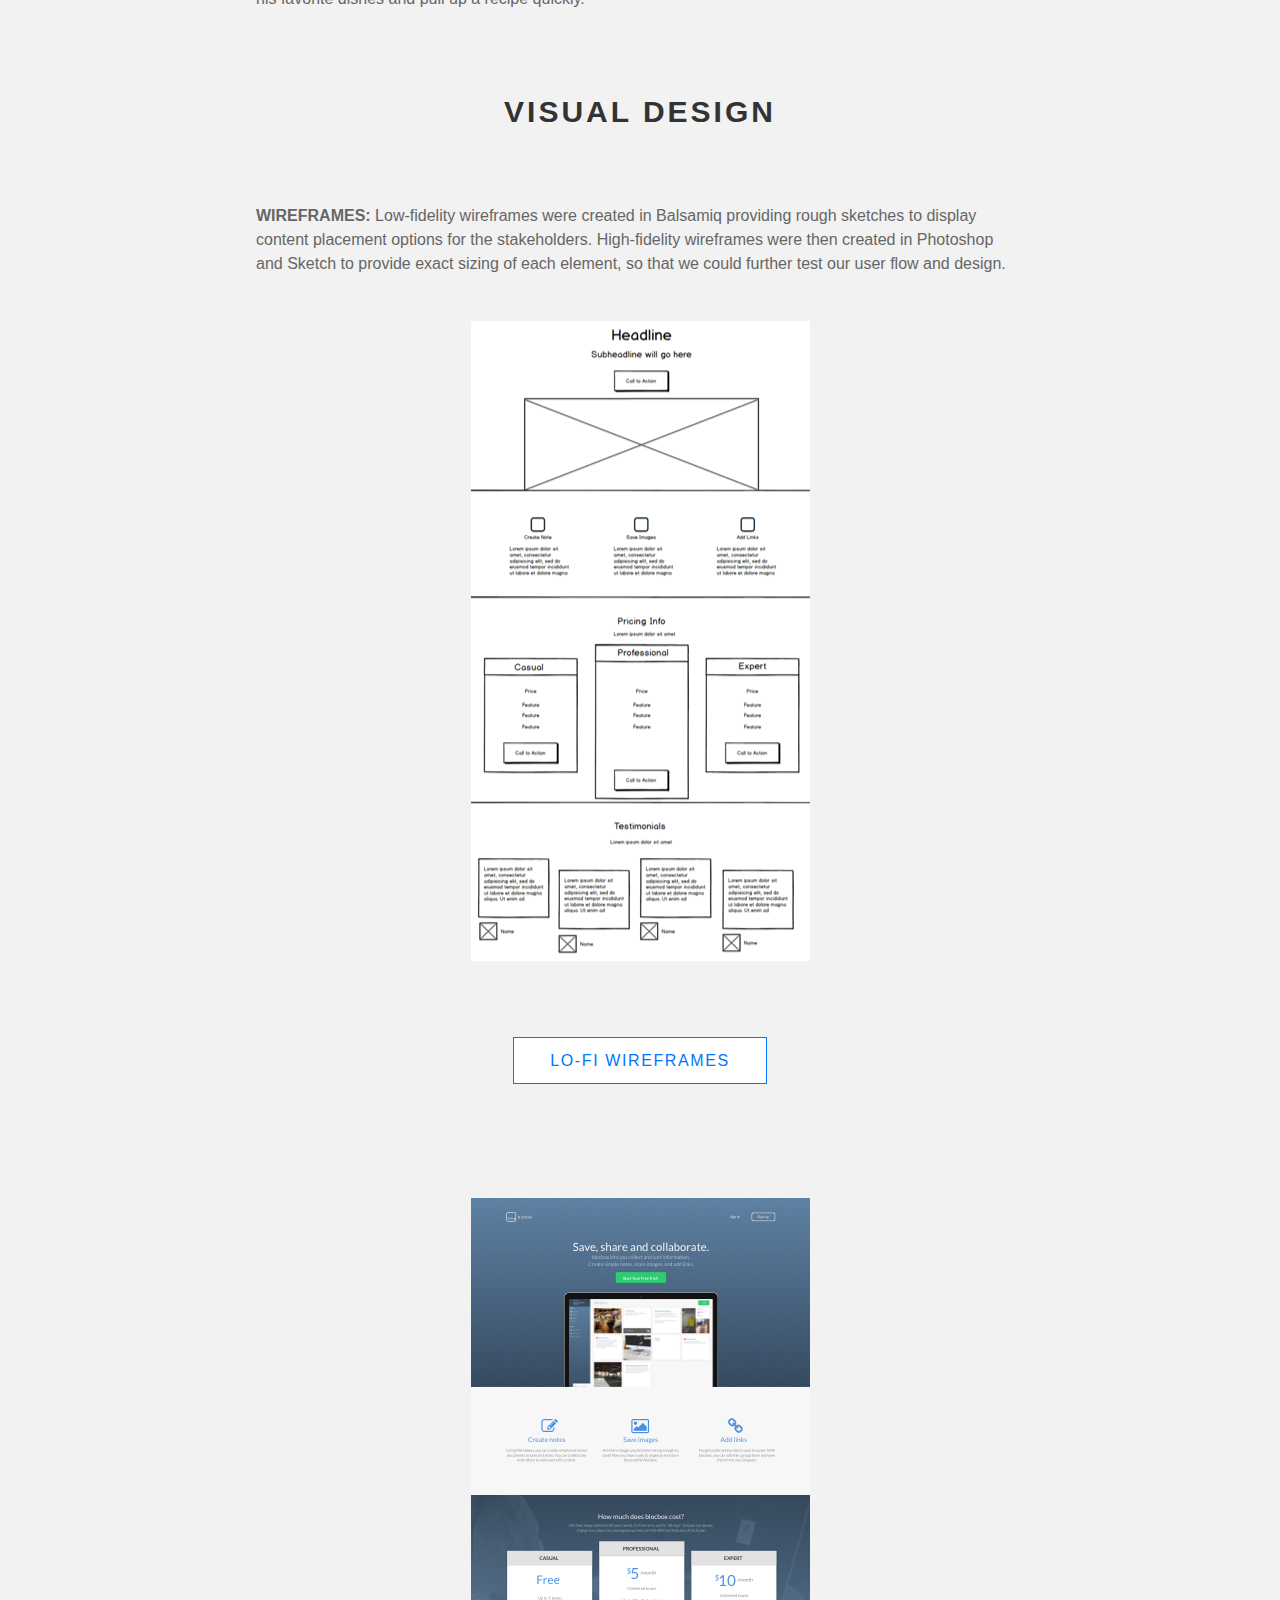
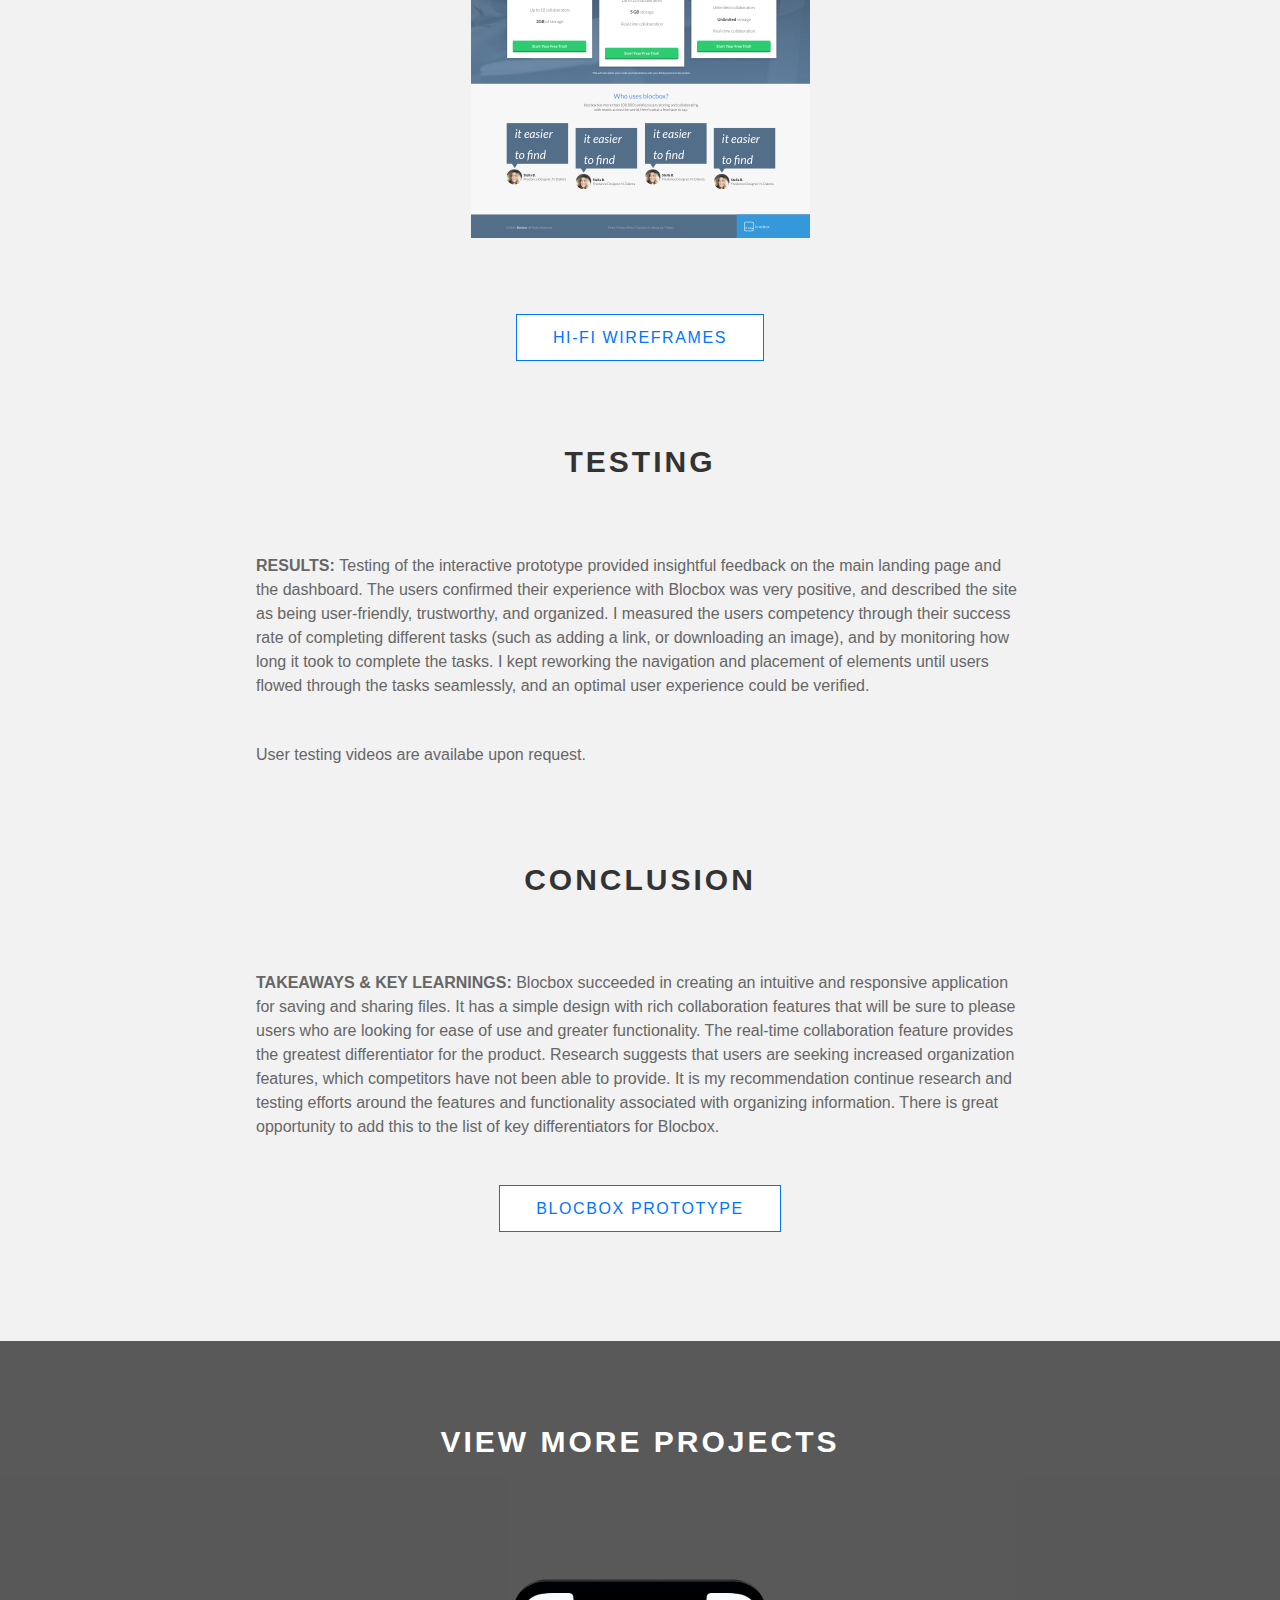
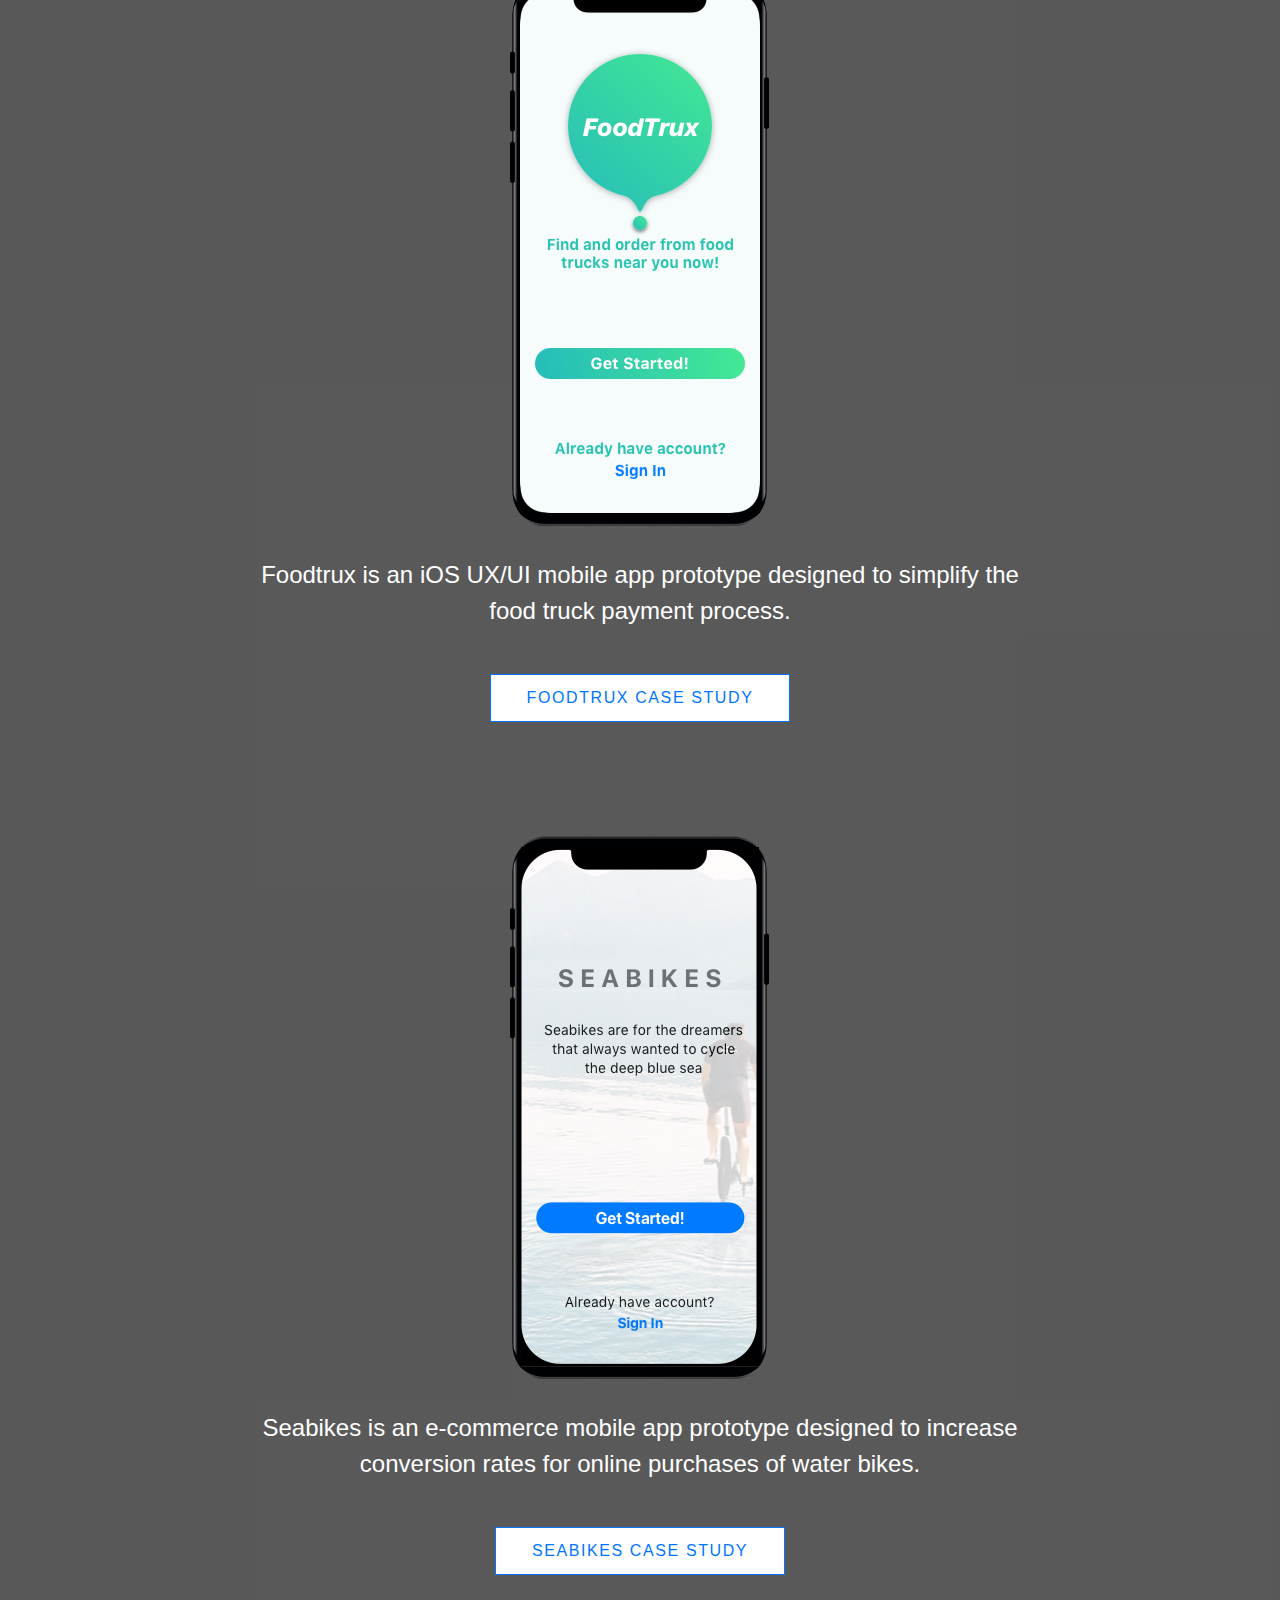
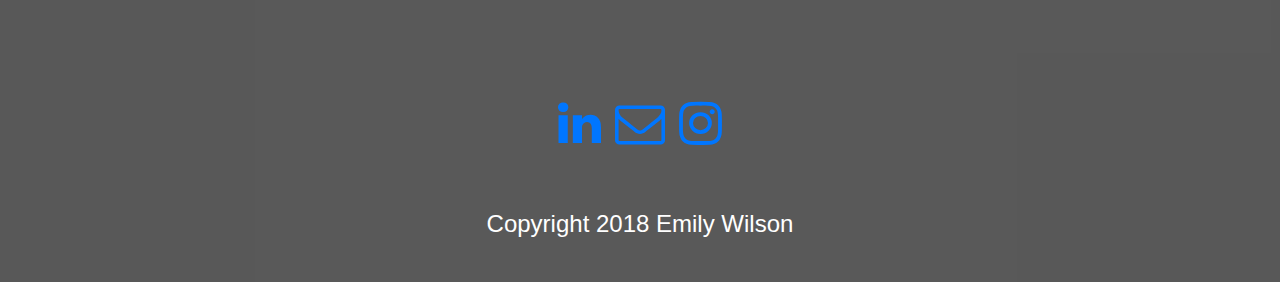
==== commit 23ac92c0: "image responsiveness blocbox" ====
--- a/blocbox.html
+++ b/blocbox.html
@@ -42,7 +42,7 @@
 				<br></br>
 				<font color="white"><h2 class="section__title">Blocbox Case Study</h2></font>
 				<br></br>
-				<img src="img/blocboxsmall1.png" align="center" class="mockbg"/>
+				<img src="img/blocboxscale1.png" align="middle" style="width:50%" class="mockbg"/>
 				<br></br>
 				<br></br>
 				<div align="center" class="mockbg"/>
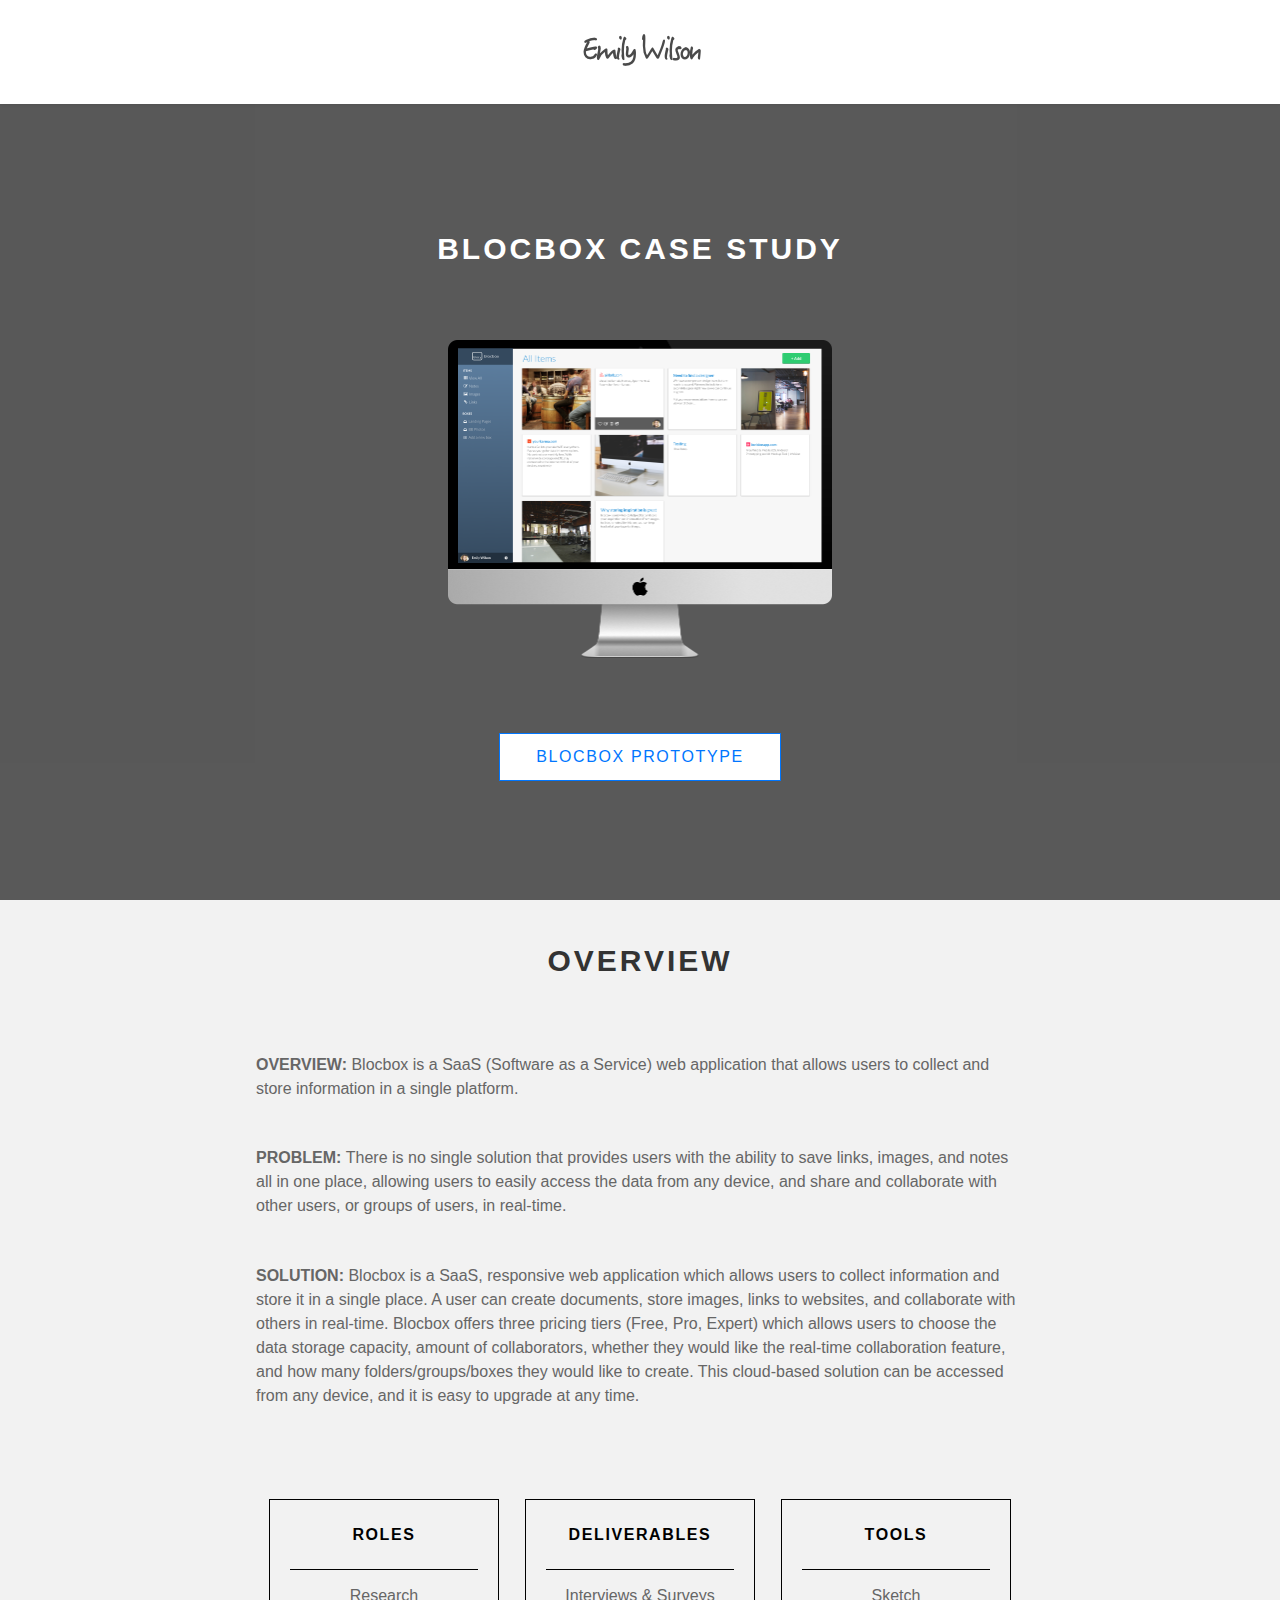
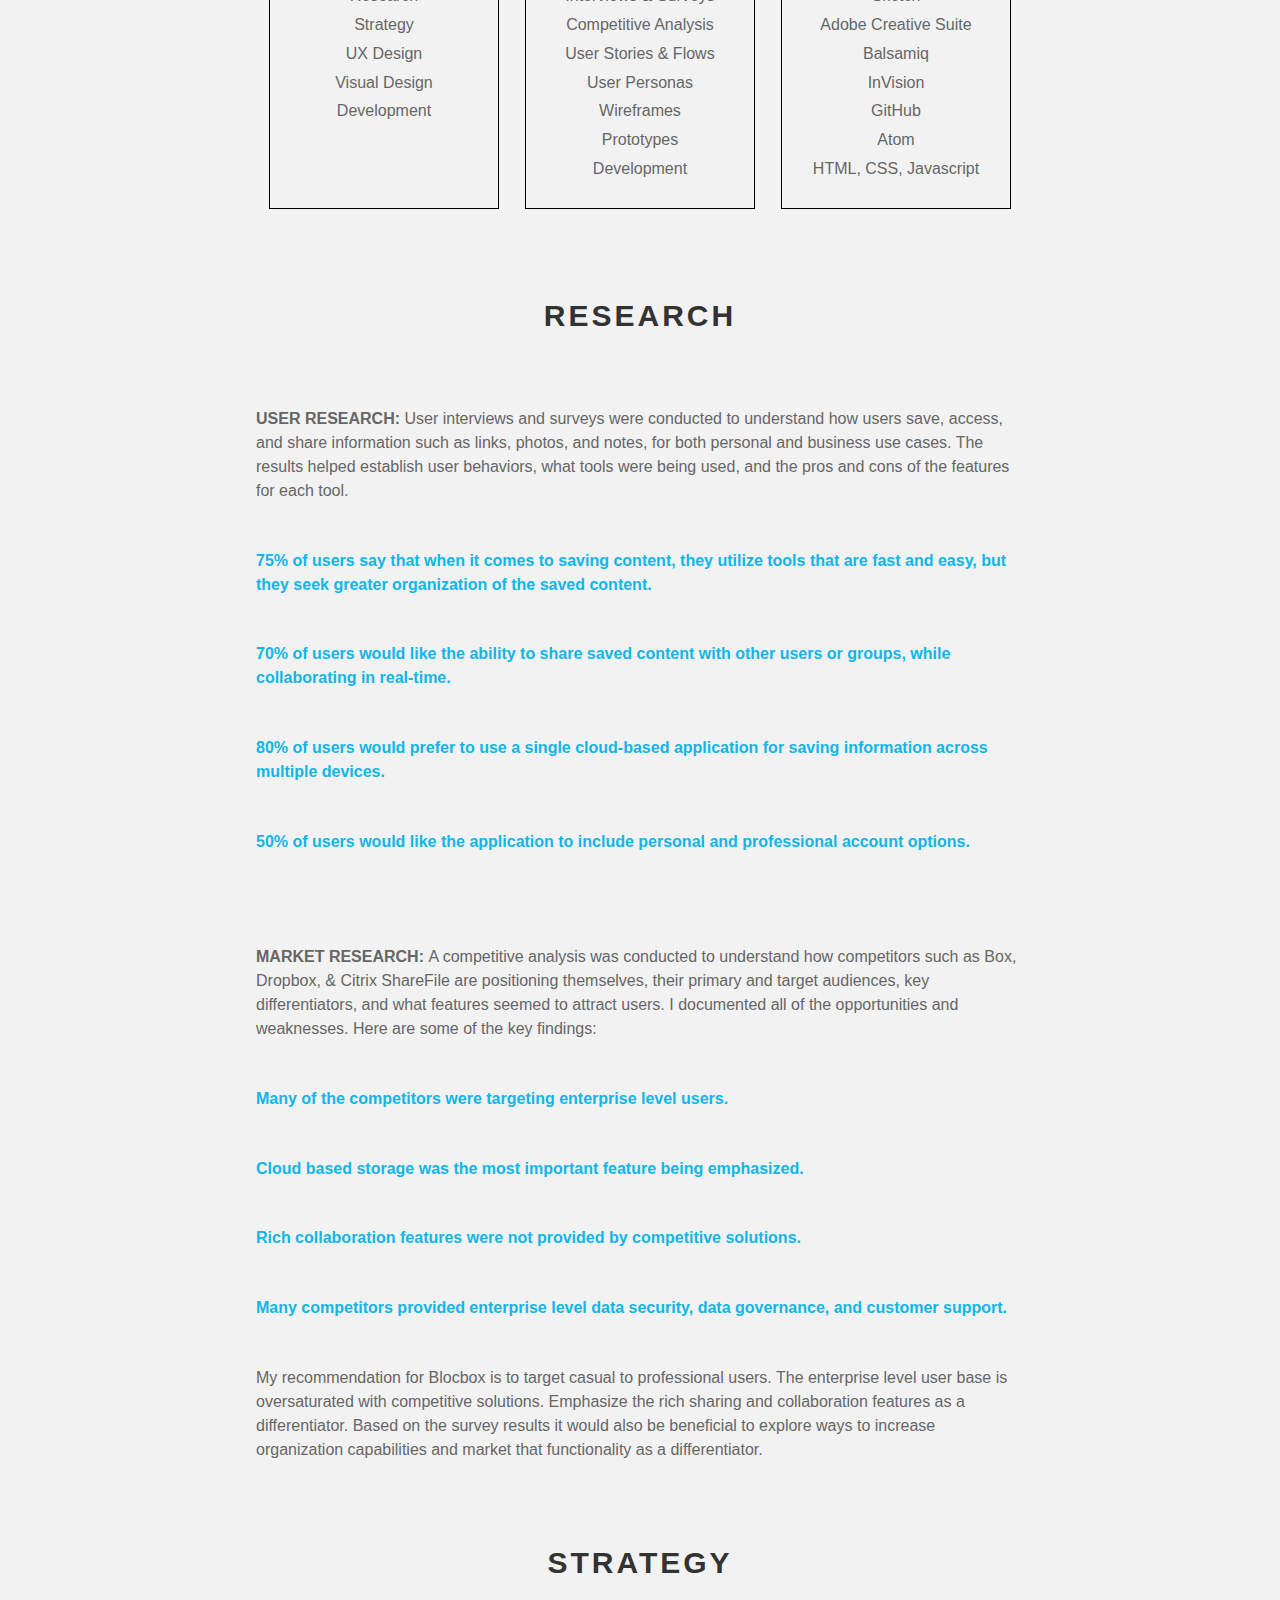
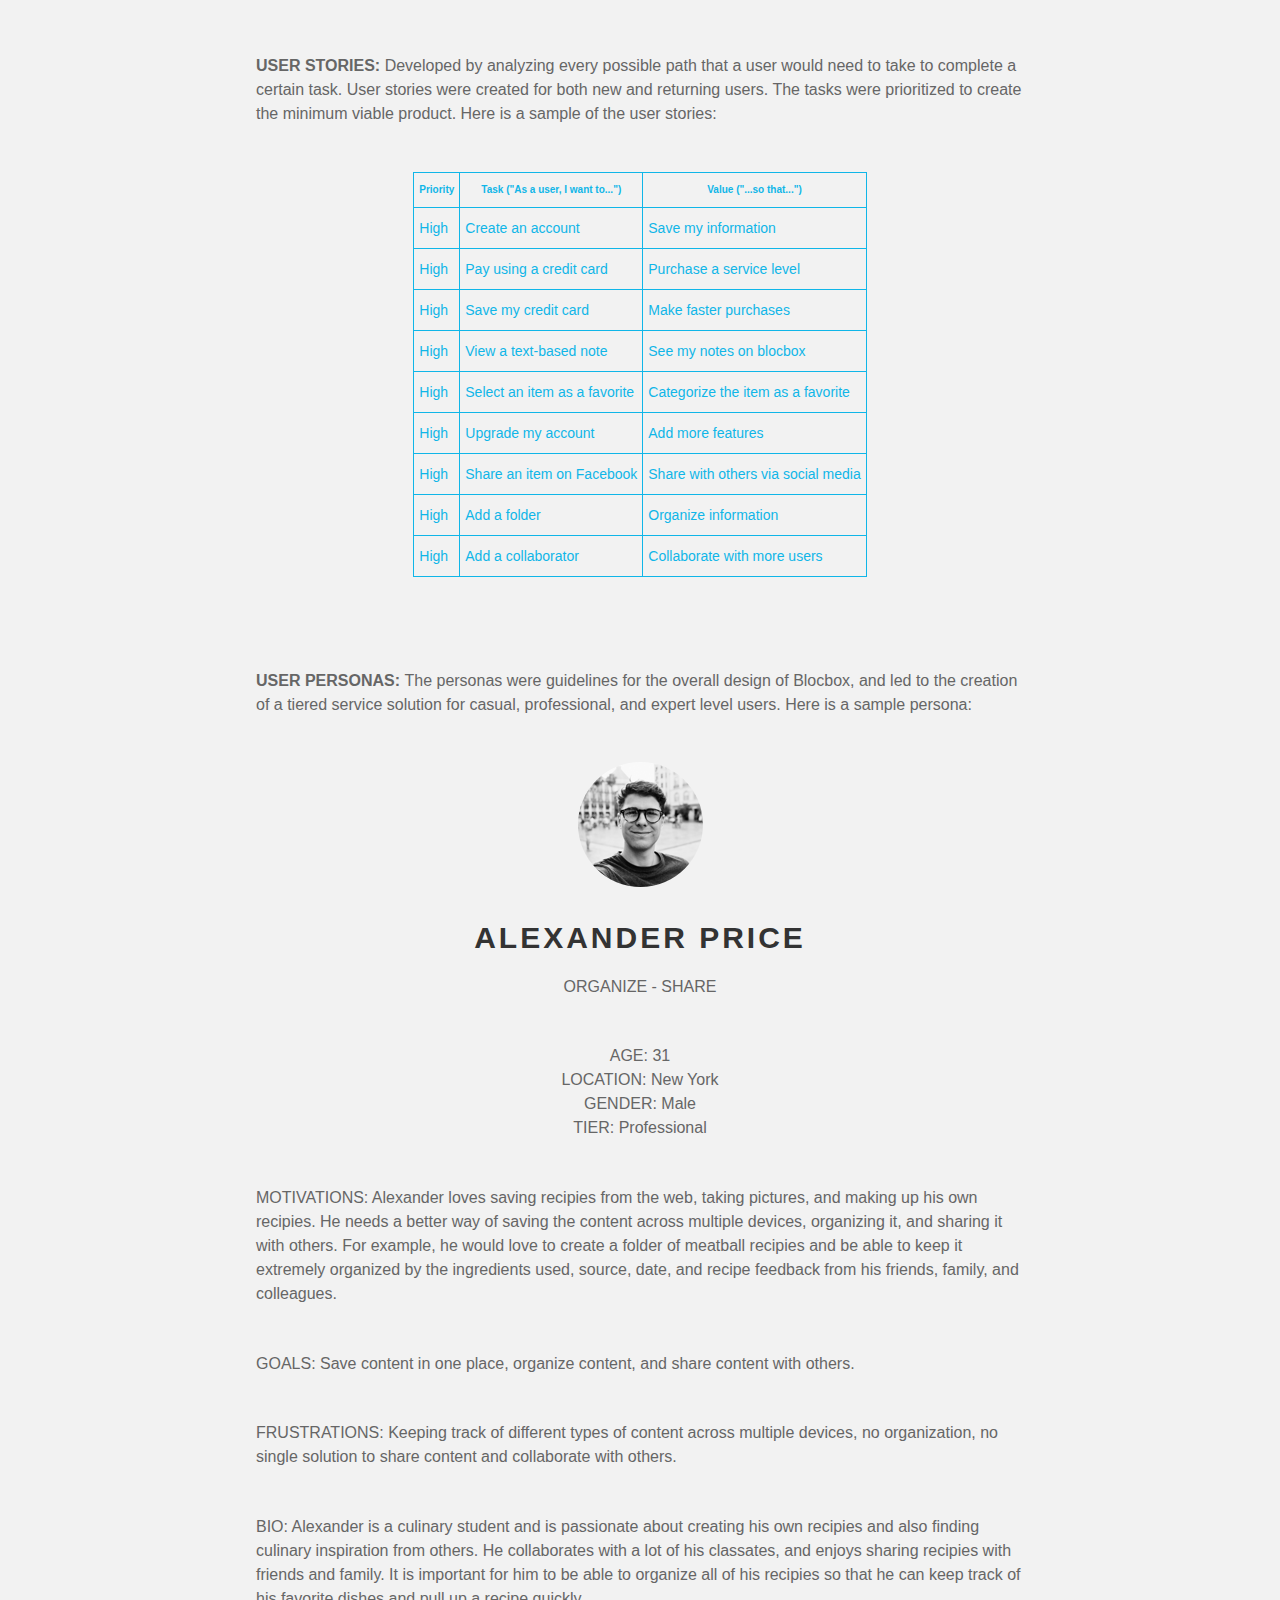
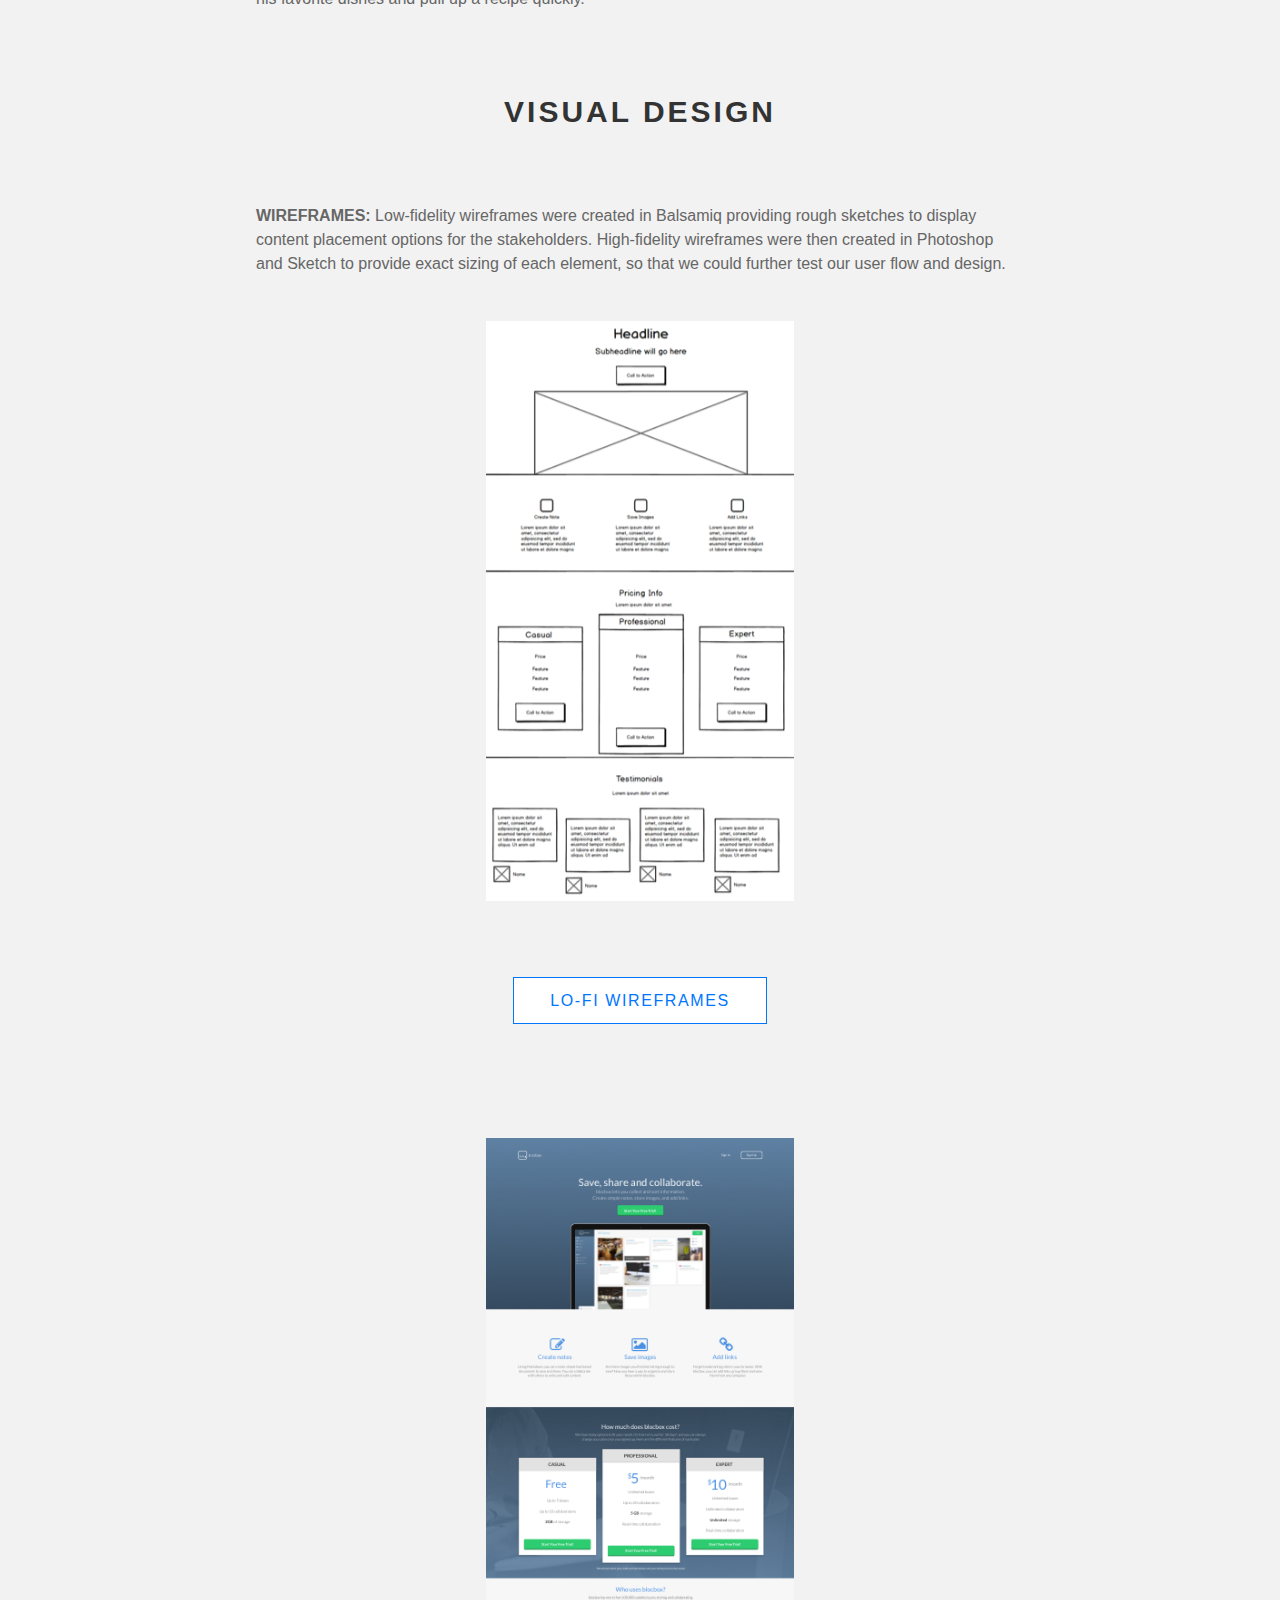
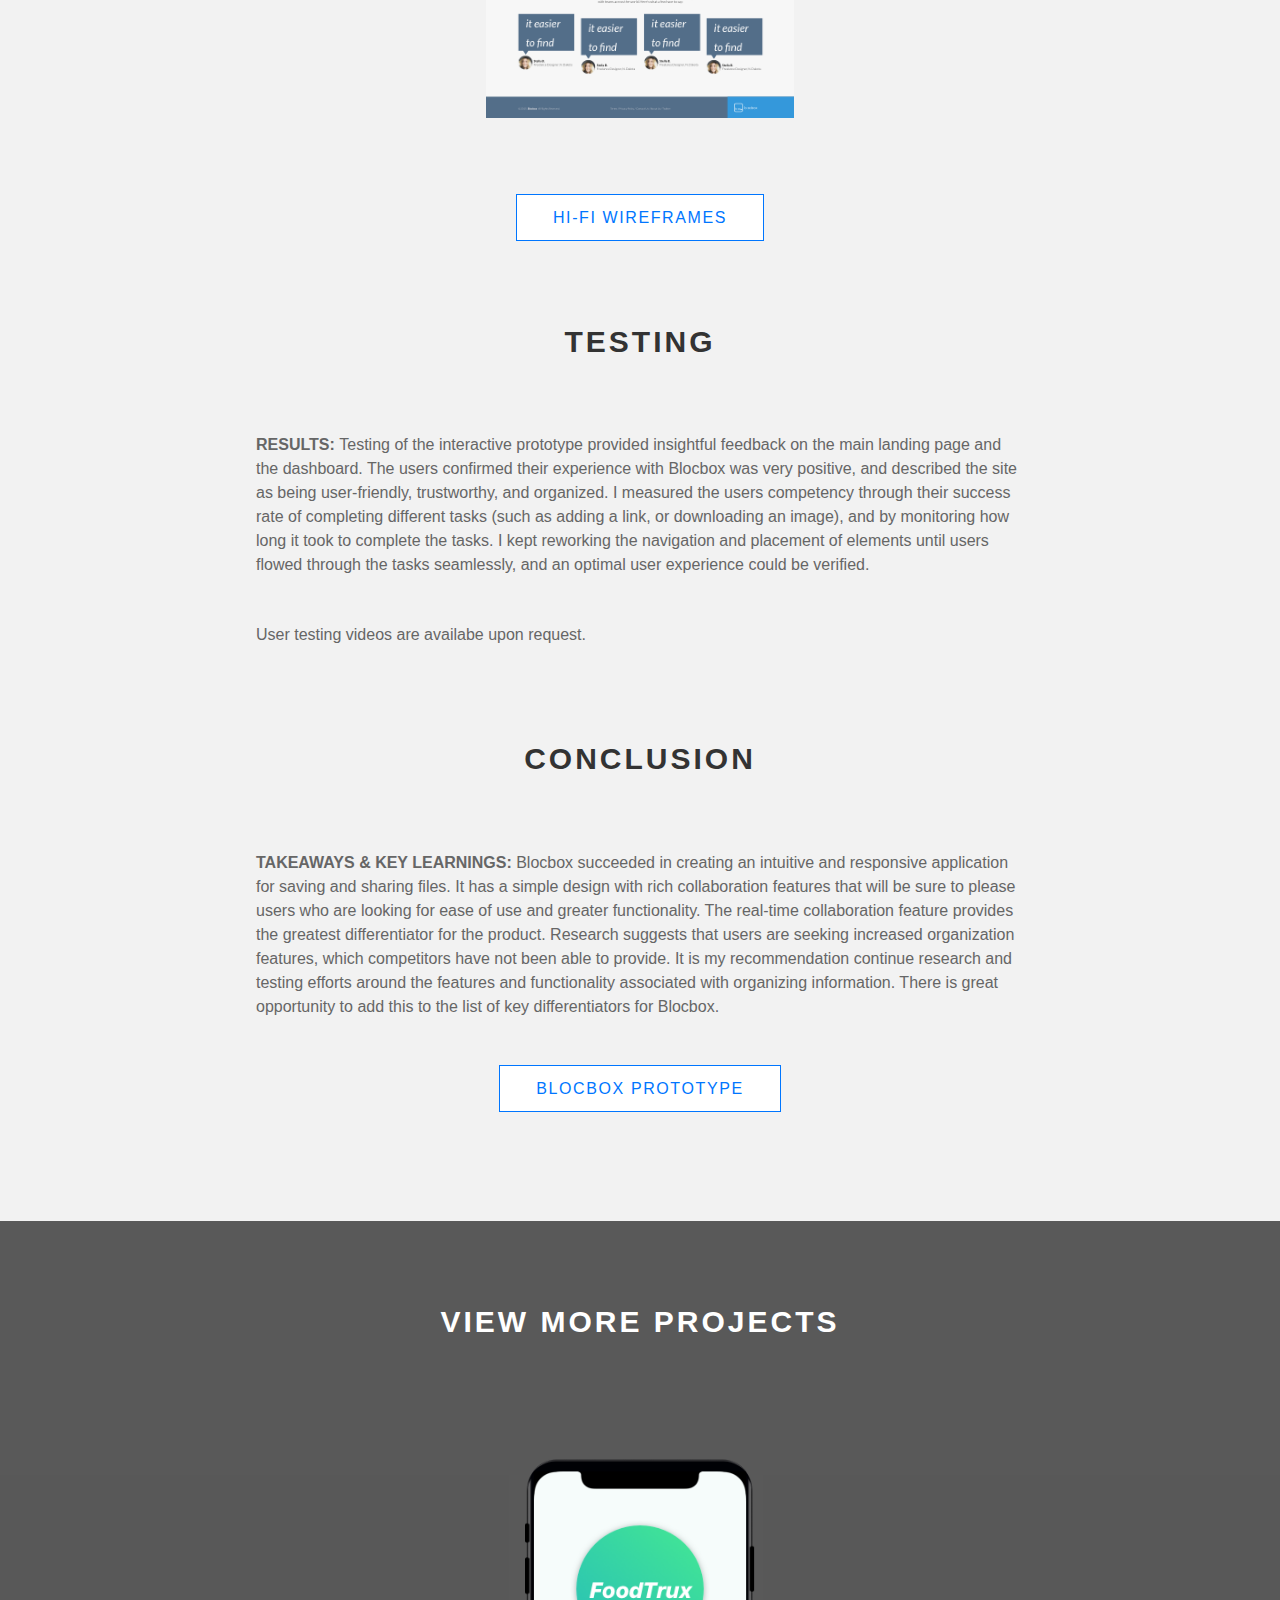
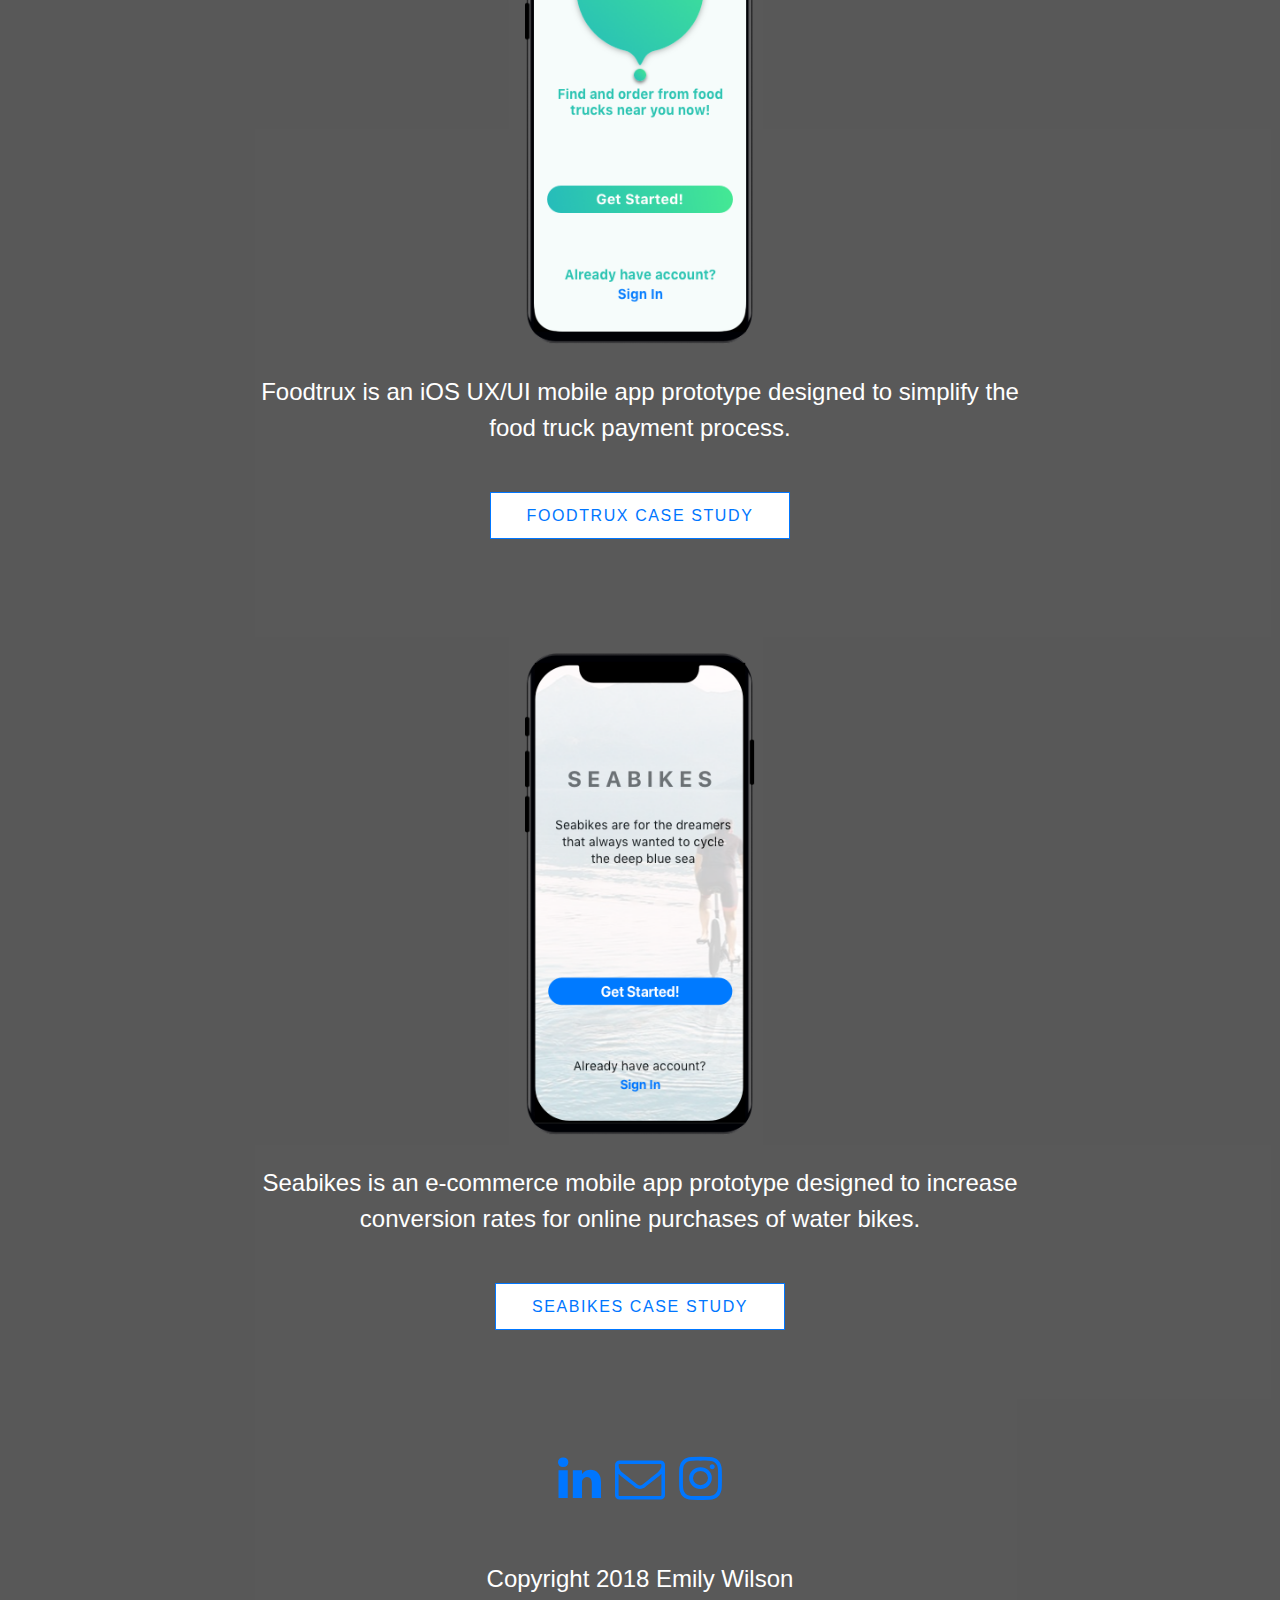
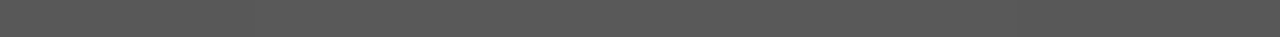
==== commit c116f917: "responsiveness updates" ====
--- a/blocbox.html
+++ b/blocbox.html
@@ -237,14 +237,14 @@
 				<p><strong>WIREFRAMES:  </strong> Low-fidelity wireframes were created in Balsamiq providing rough sketches to display content placement options for the stakeholders. High-fidelity wireframes were then created in Photoshop and Sketch to provide exact sizing of each element, so that we could further test our user flow and design.</p>
 				<br></br>
 				<div align="center" class="mockbg"/>
-				<img src="img/lofiblocbox1.png" align="center" class="mockbg"/>
+				<img src="img/lofiblocbox1.png" align="middle" style="width:40%" class="mockbg"/>
 				<br></br>
 				<br></br>
 				<a href="https://projects.invisionapp.com/share/JNOAKXTC6Y2#/screens" class="btn btn--primary btn--lg">Lo-Fi Wireframes</a>
 				<br></br>
 				<br></br>
 				<br></br>
-				<img src="img/hifiblocbox1.png" align="center" class="mockbg"/>
+				<img src="img/hifiblocbox1.png" align="middle" style="width:40%" class="mockbg"/>
 				<br></br>
 				<br></br>
 				<a href="https://projects.invisionapp.com/share/JXOAKZWT6BK#/screens" class="btn btn--primary btn--lg">Hi-Fi Wireframes</a>
@@ -278,7 +278,7 @@
 				<br></br>
 				<div class="section__container--jumbo clearfix"/>
 				<br></br>
-					<img src="img/foodtrux1.png"/>
+					<img src="img/foodtrux1.png" align="middle" style="width:30%" class="mockbg"/>
 					<br></br>
 					<p><font color="white">Foodtrux is an iOS UX/UI mobile app prototype designed to simplify the food truck payment process.</p></font>
 					<br></br>
@@ -288,7 +288,7 @@
 				<br></br>
 				<br></br>
 				<div class="section__container--jumbo clearfix"/>
-					<img src="img/seabikes1.png"/>
+					<img src="img/seabikes1.png" align="middle" style="width:30%" class="mockbg"/>
 					<br></br>
 					<p><font color="white">Seabikes is an e-commerce mobile app prototype designed to increase conversion rates for online purchases of water bikes.</p></font>
 					<br></br>
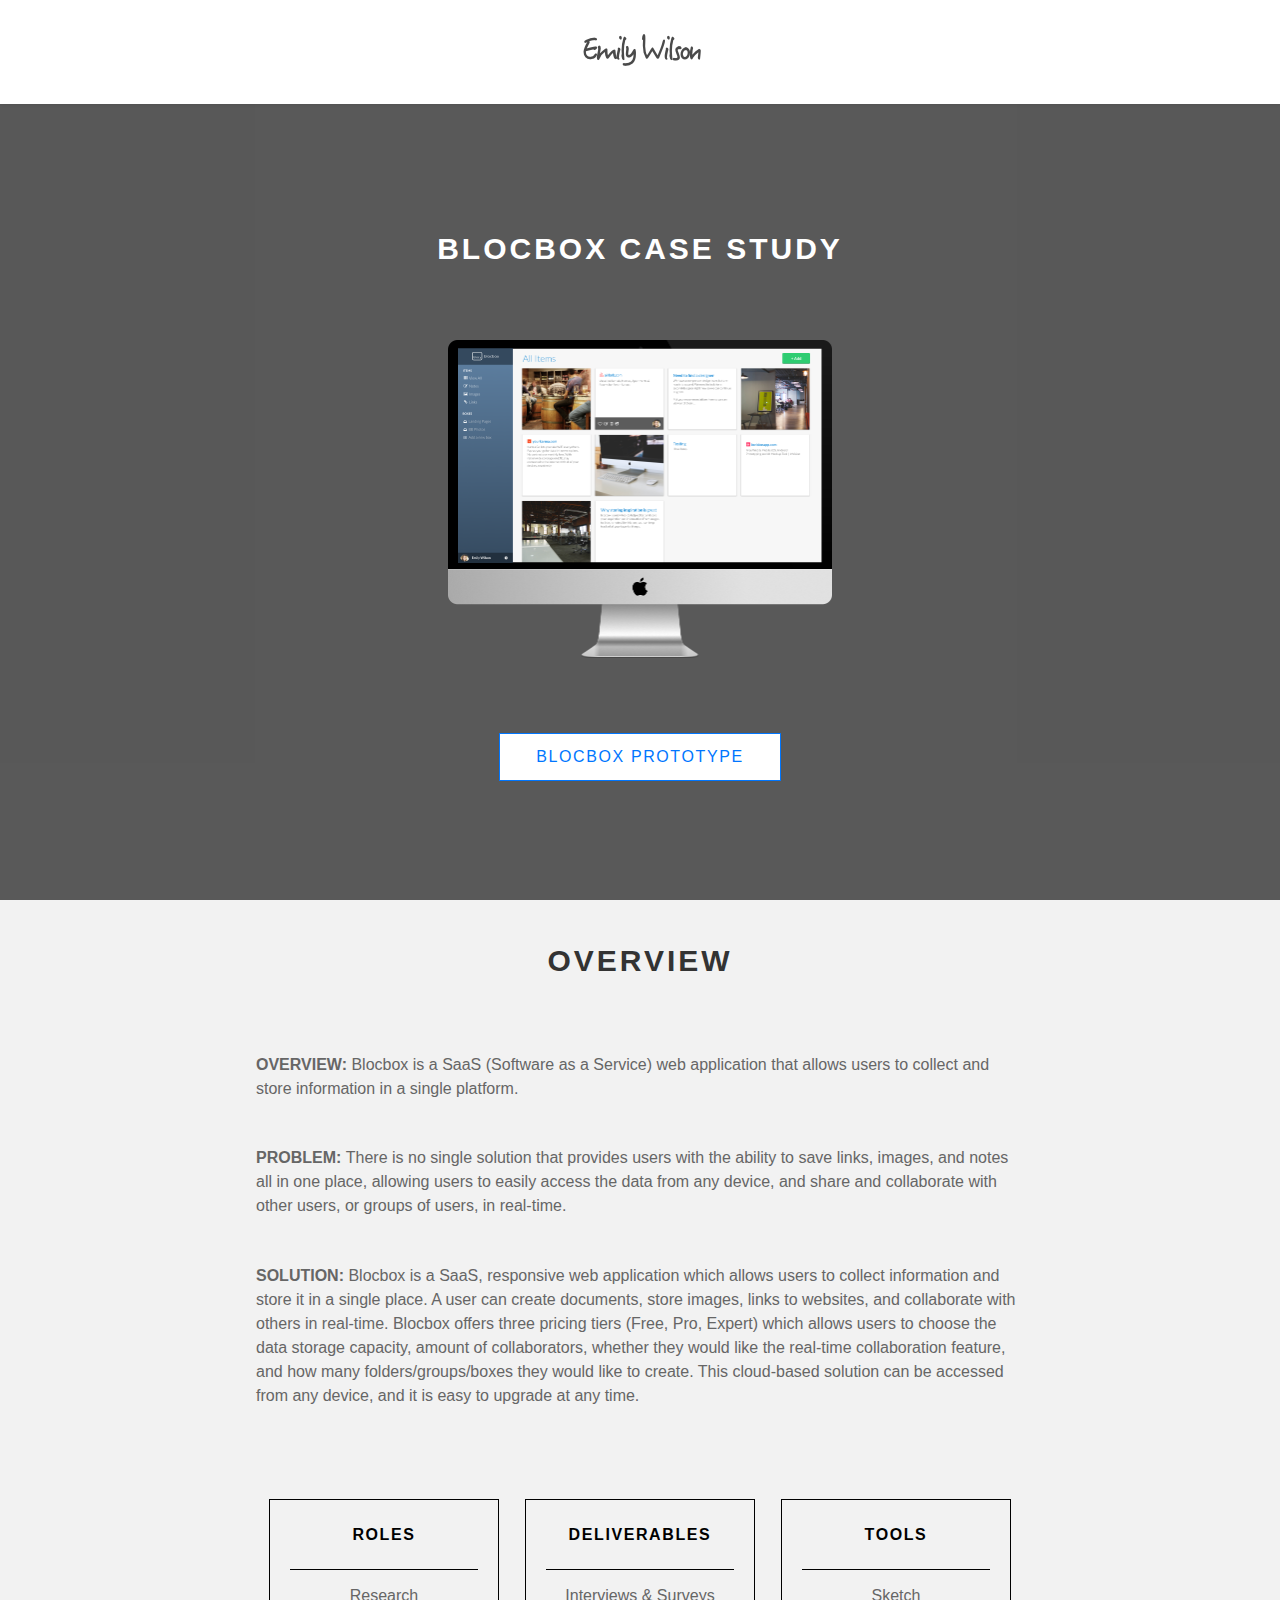
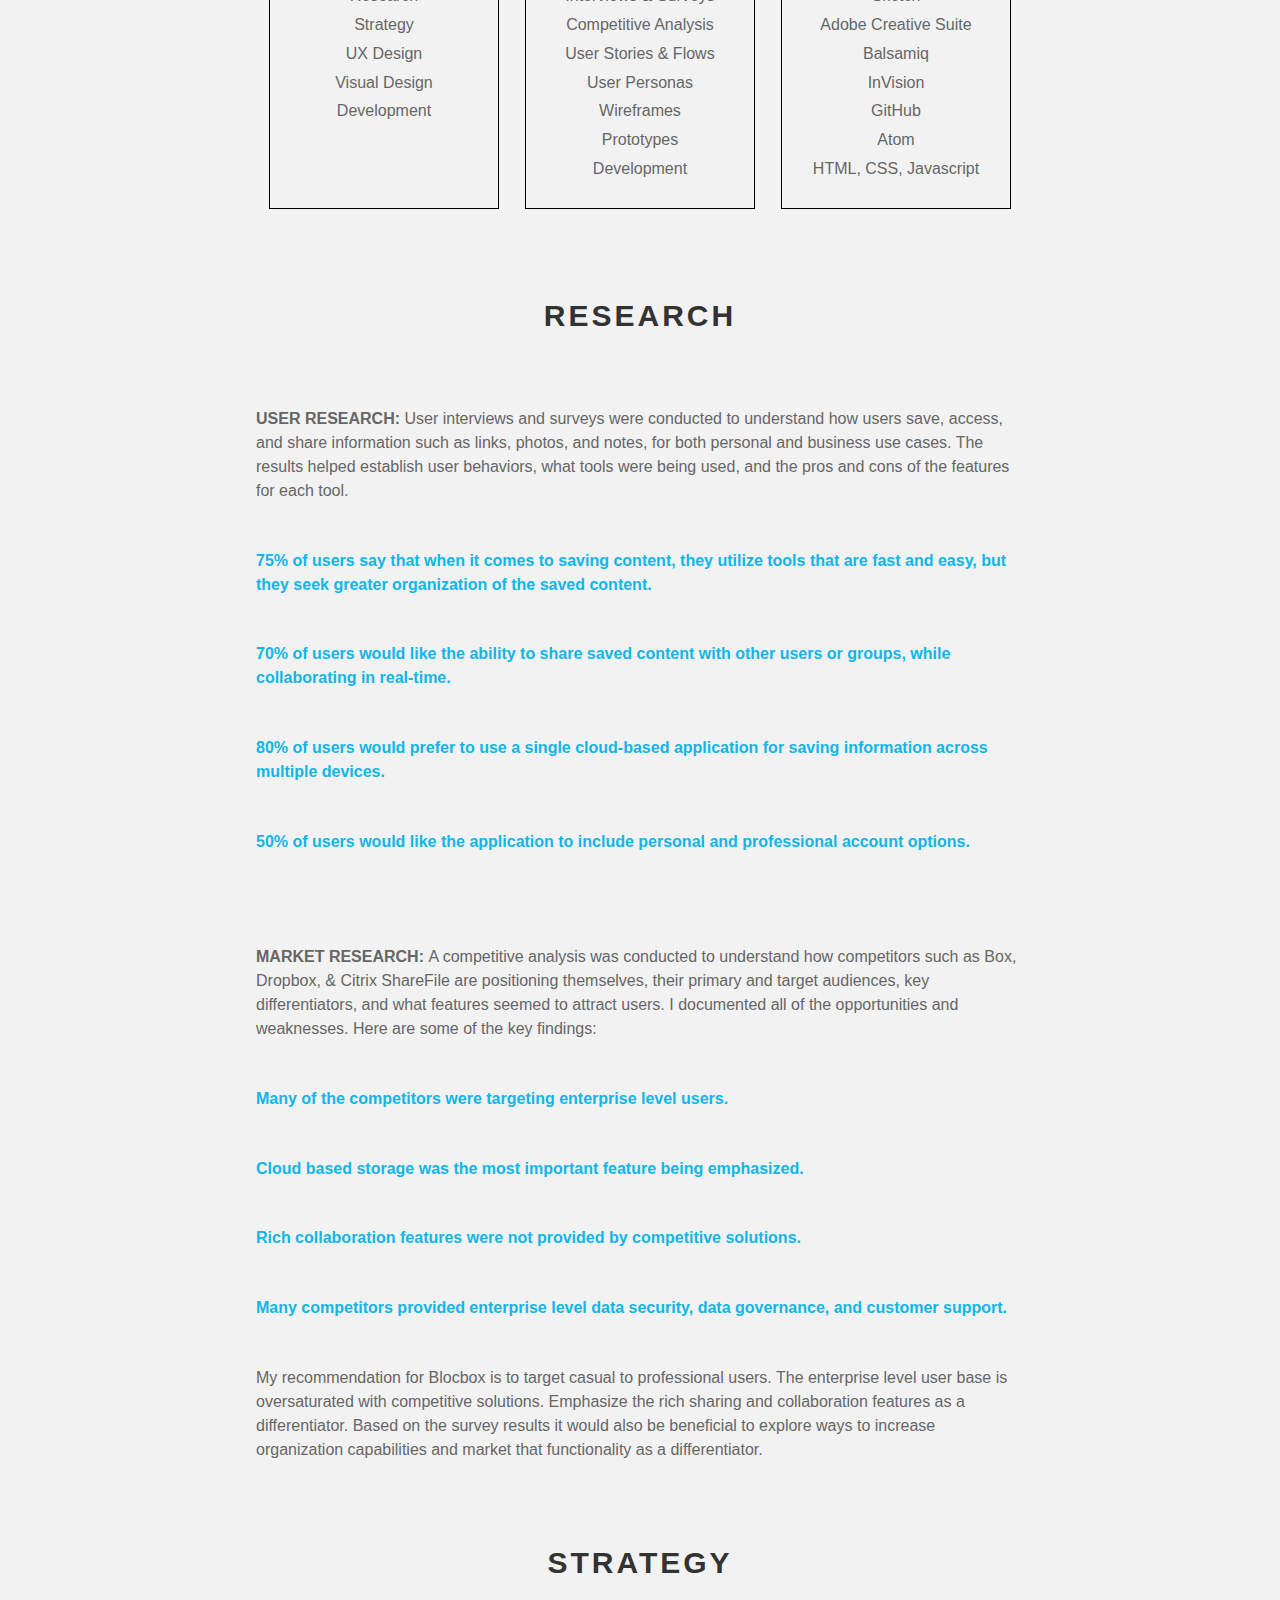
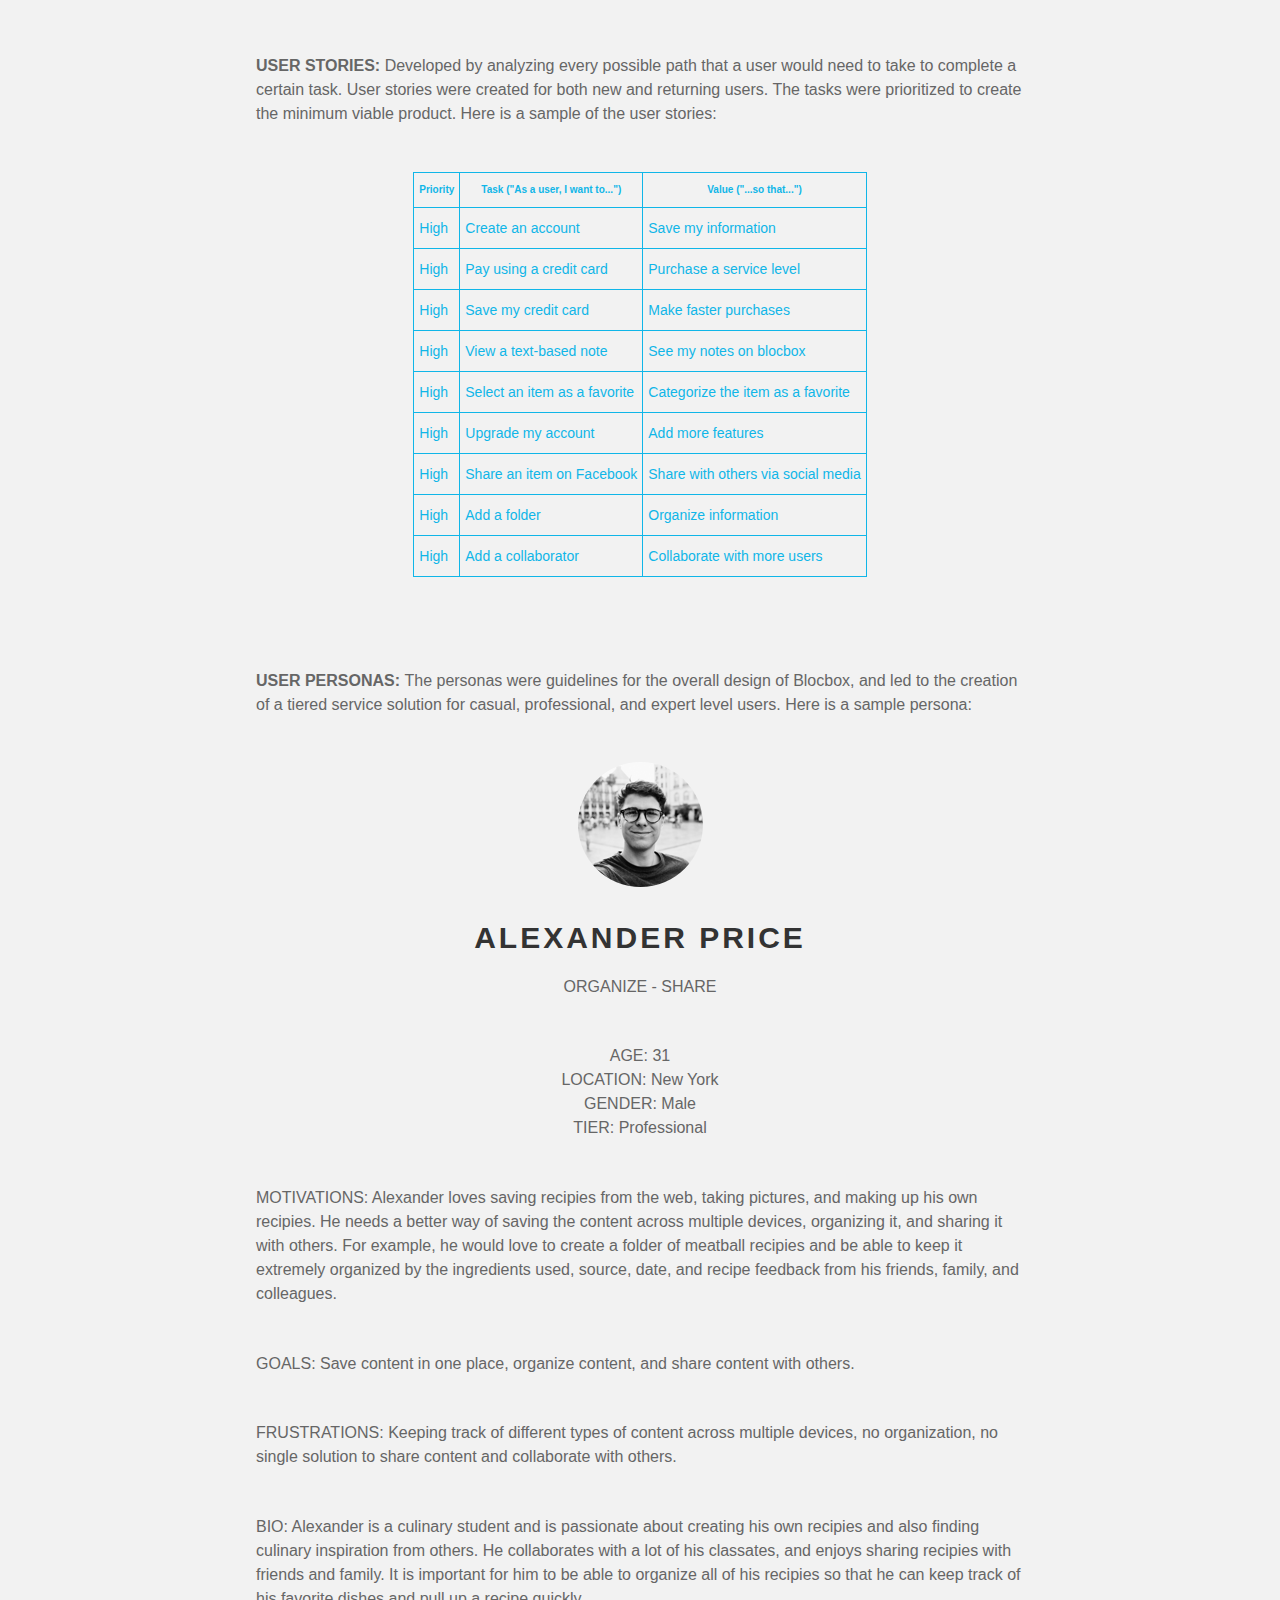
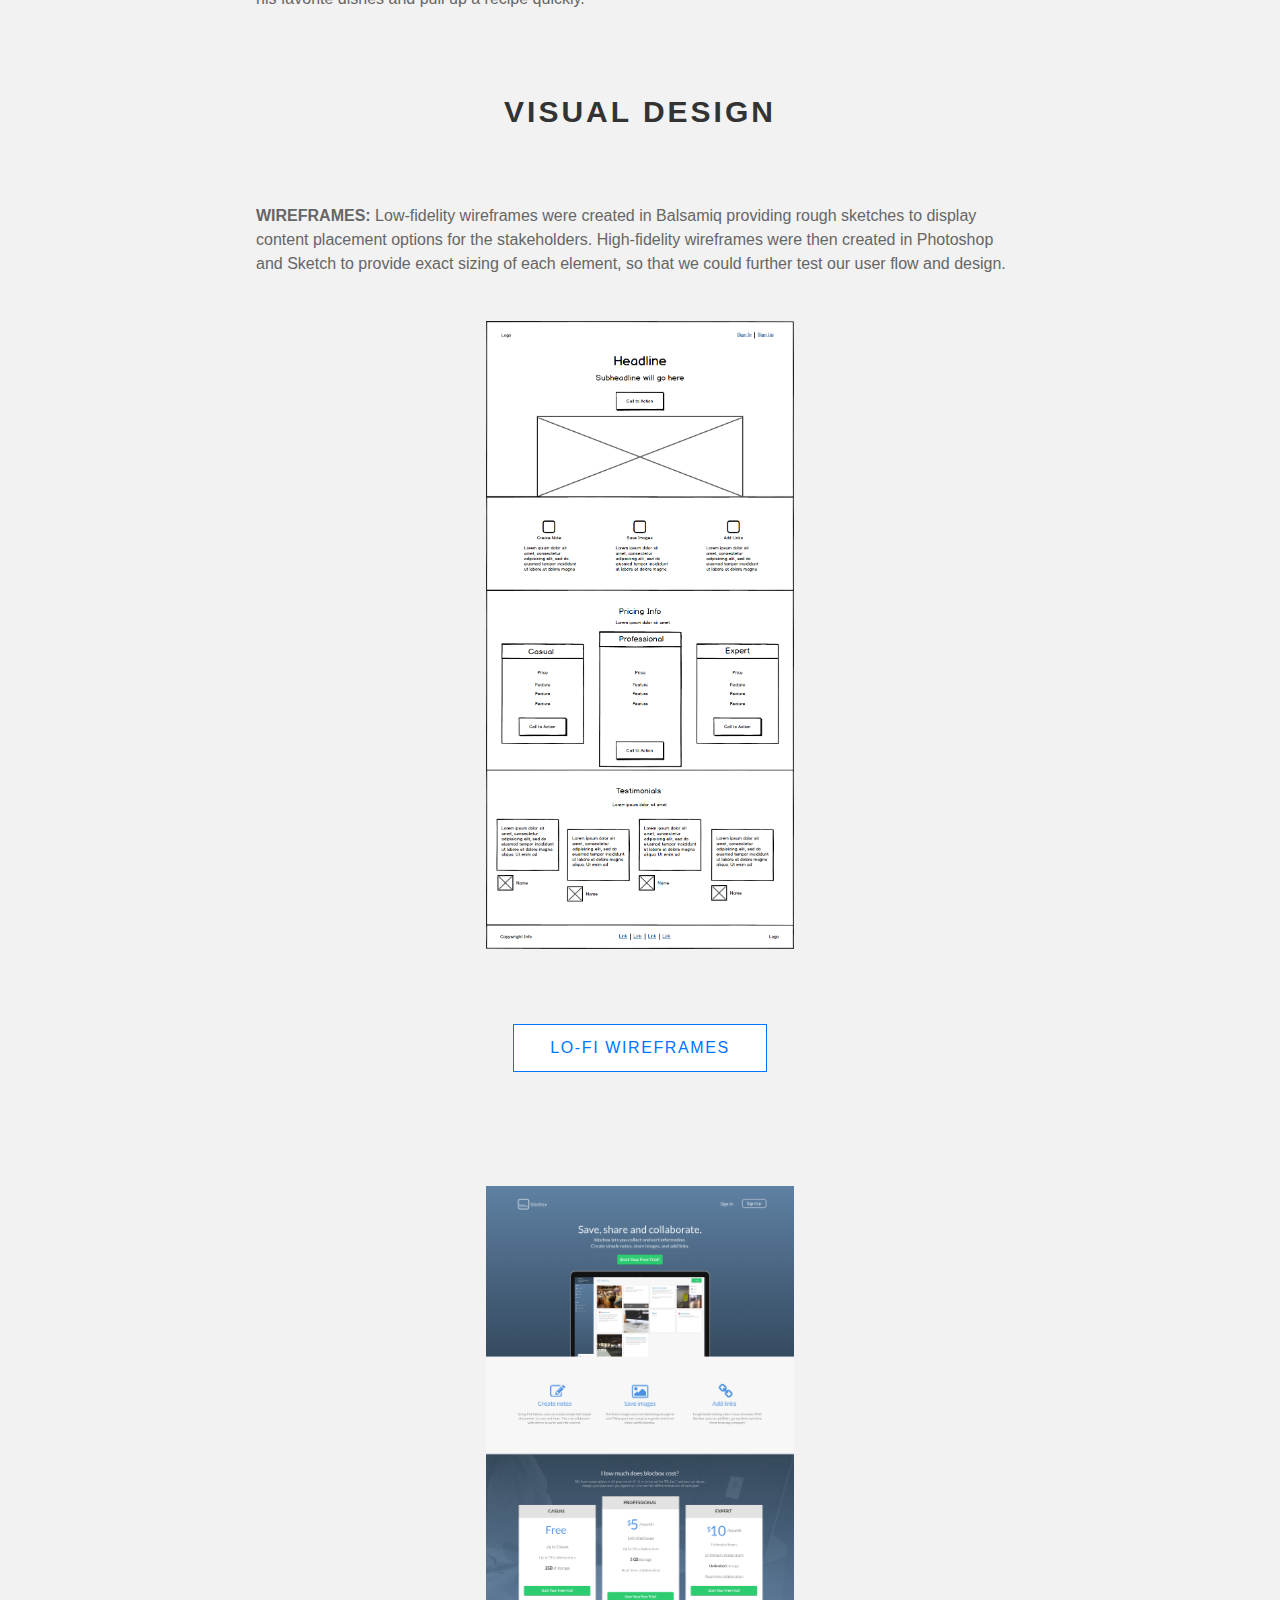
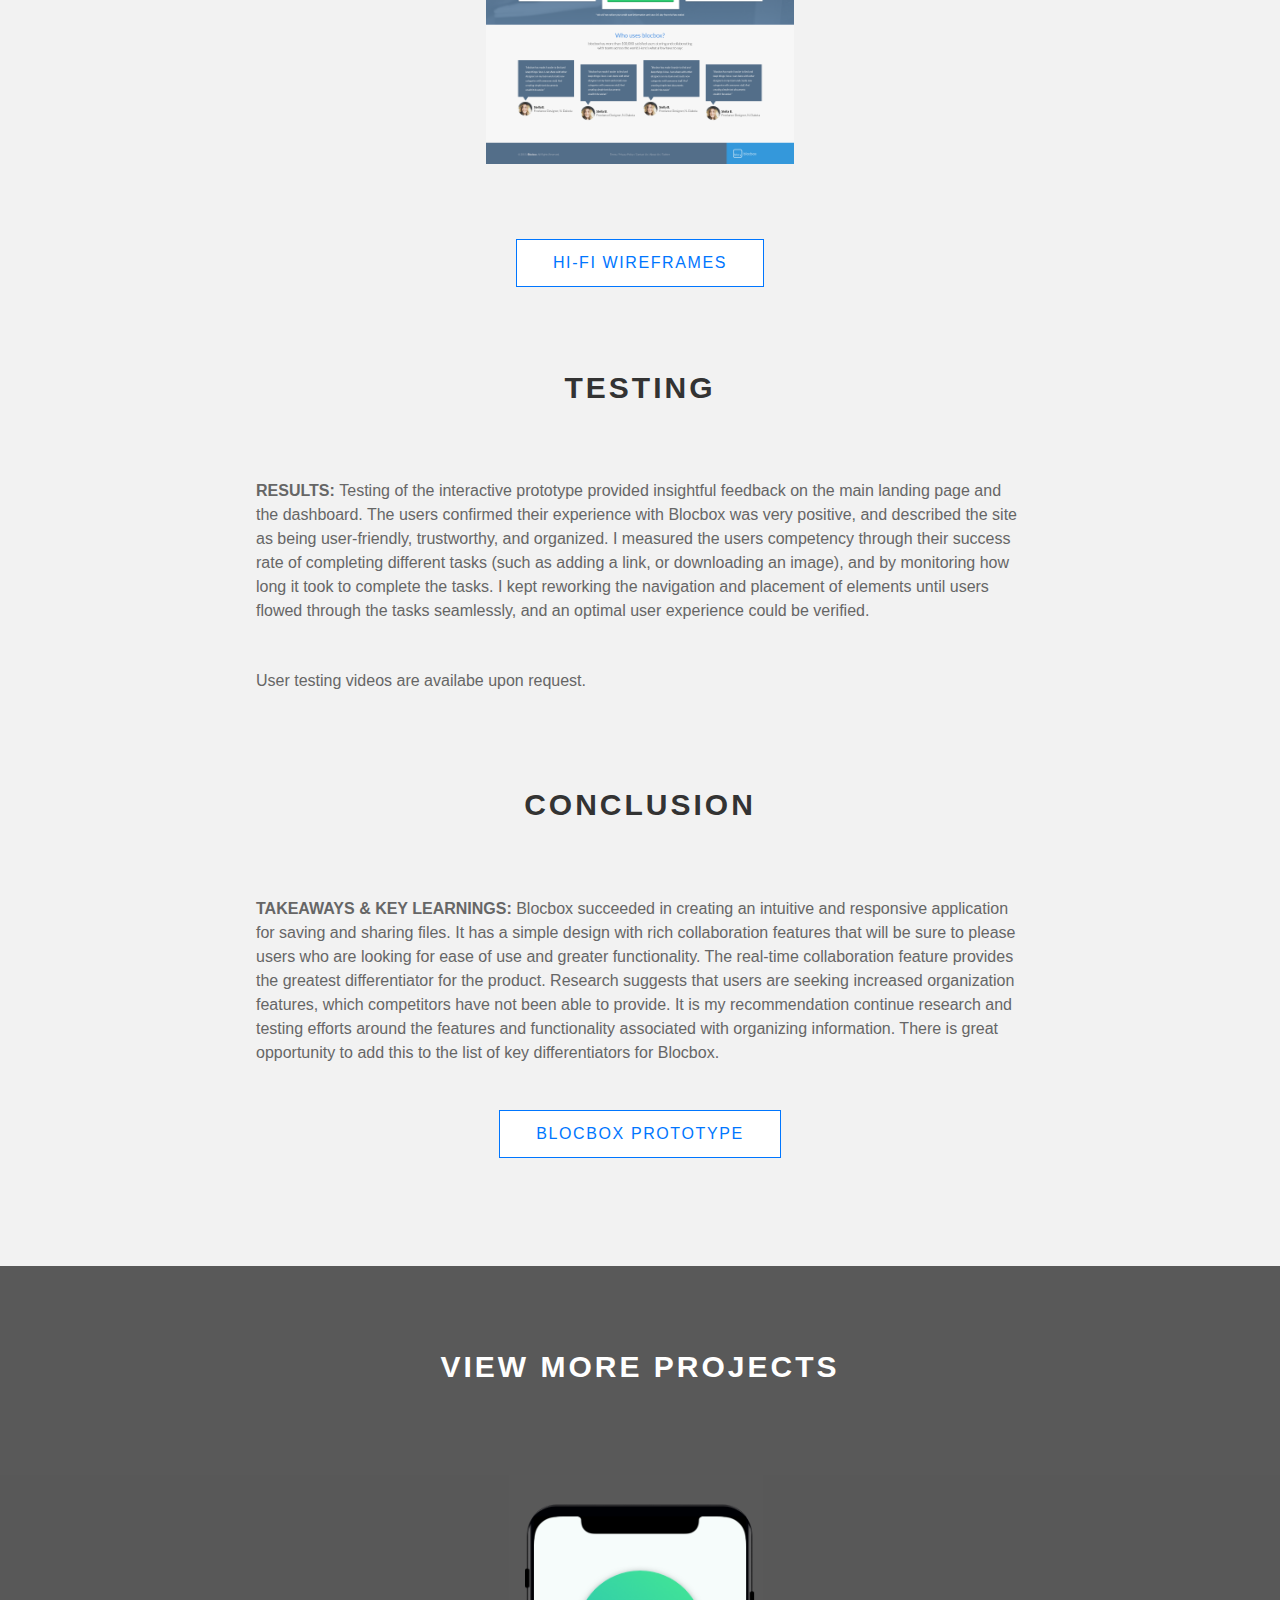
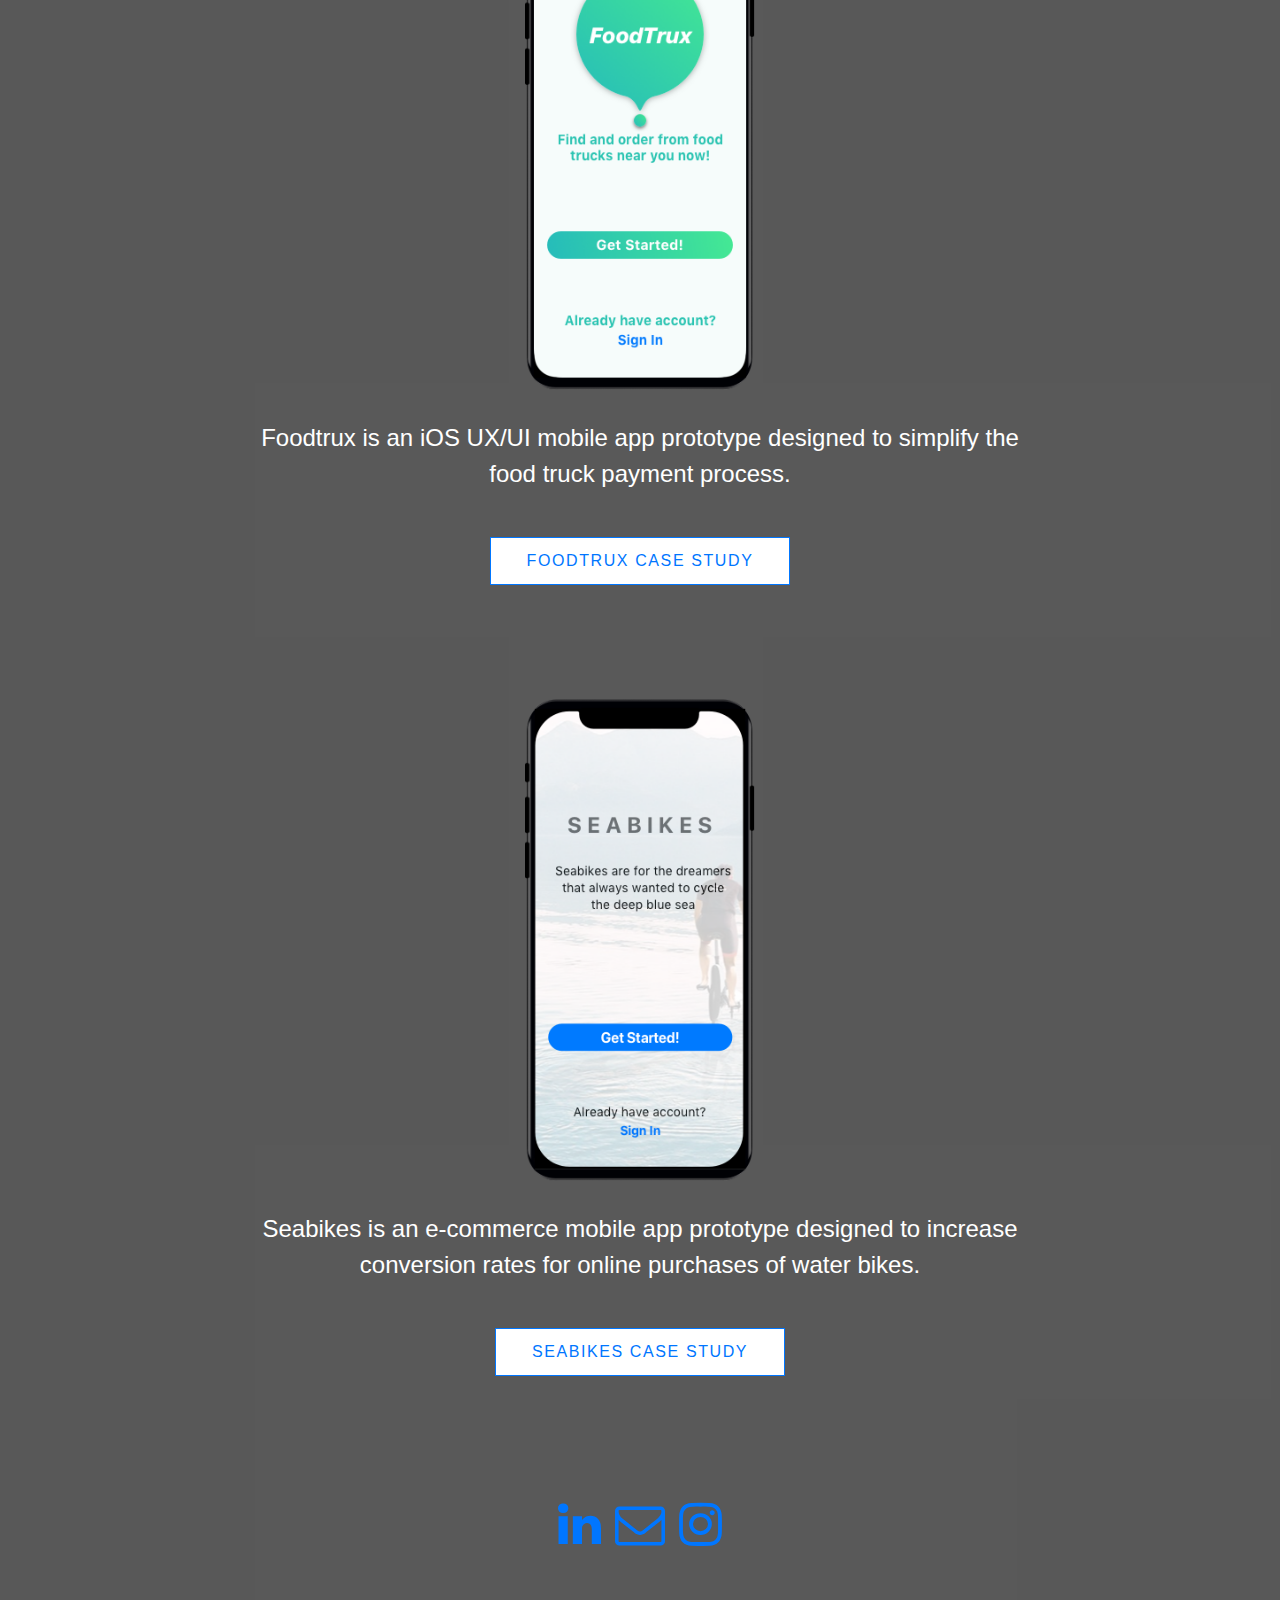
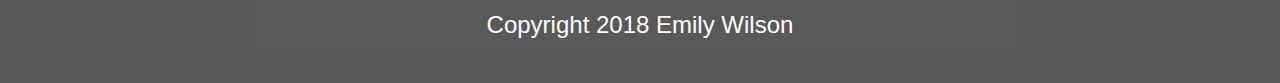
==== commit 9cd169aa: "changes to wireframes" ====
--- a/blocbox.html
+++ b/blocbox.html
@@ -237,14 +237,14 @@
 				<p><strong>WIREFRAMES:  </strong> Low-fidelity wireframes were created in Balsamiq providing rough sketches to display content placement options for the stakeholders. High-fidelity wireframes were then created in Photoshop and Sketch to provide exact sizing of each element, so that we could further test our user flow and design.</p>
 				<br></br>
 				<div align="center" class="mockbg"/>
-				<img src="img/lofiblocbox1.png" align="middle" style="width:40%" class="mockbg"/>
+				<img src="img/blocboxlofi2.png" align="middle" style="width:40%" class="mockbg"/>
 				<br></br>
 				<br></br>
 				<a href="https://projects.invisionapp.com/share/JNOAKXTC6Y2#/screens" class="btn btn--primary btn--lg">Lo-Fi Wireframes</a>
 				<br></br>
 				<br></br>
 				<br></br>
-				<img src="img/hifiblocbox1.png" align="middle" style="width:40%" class="mockbg"/>
+				<img src="img/hifiblocbox2.png" align="middle" style="width:40%" class="mockbg"/>
 				<br></br>
 				<br></br>
 				<a href="https://projects.invisionapp.com/share/JXOAKZWT6BK#/screens" class="btn btn--primary btn--lg">Hi-Fi Wireframes</a>
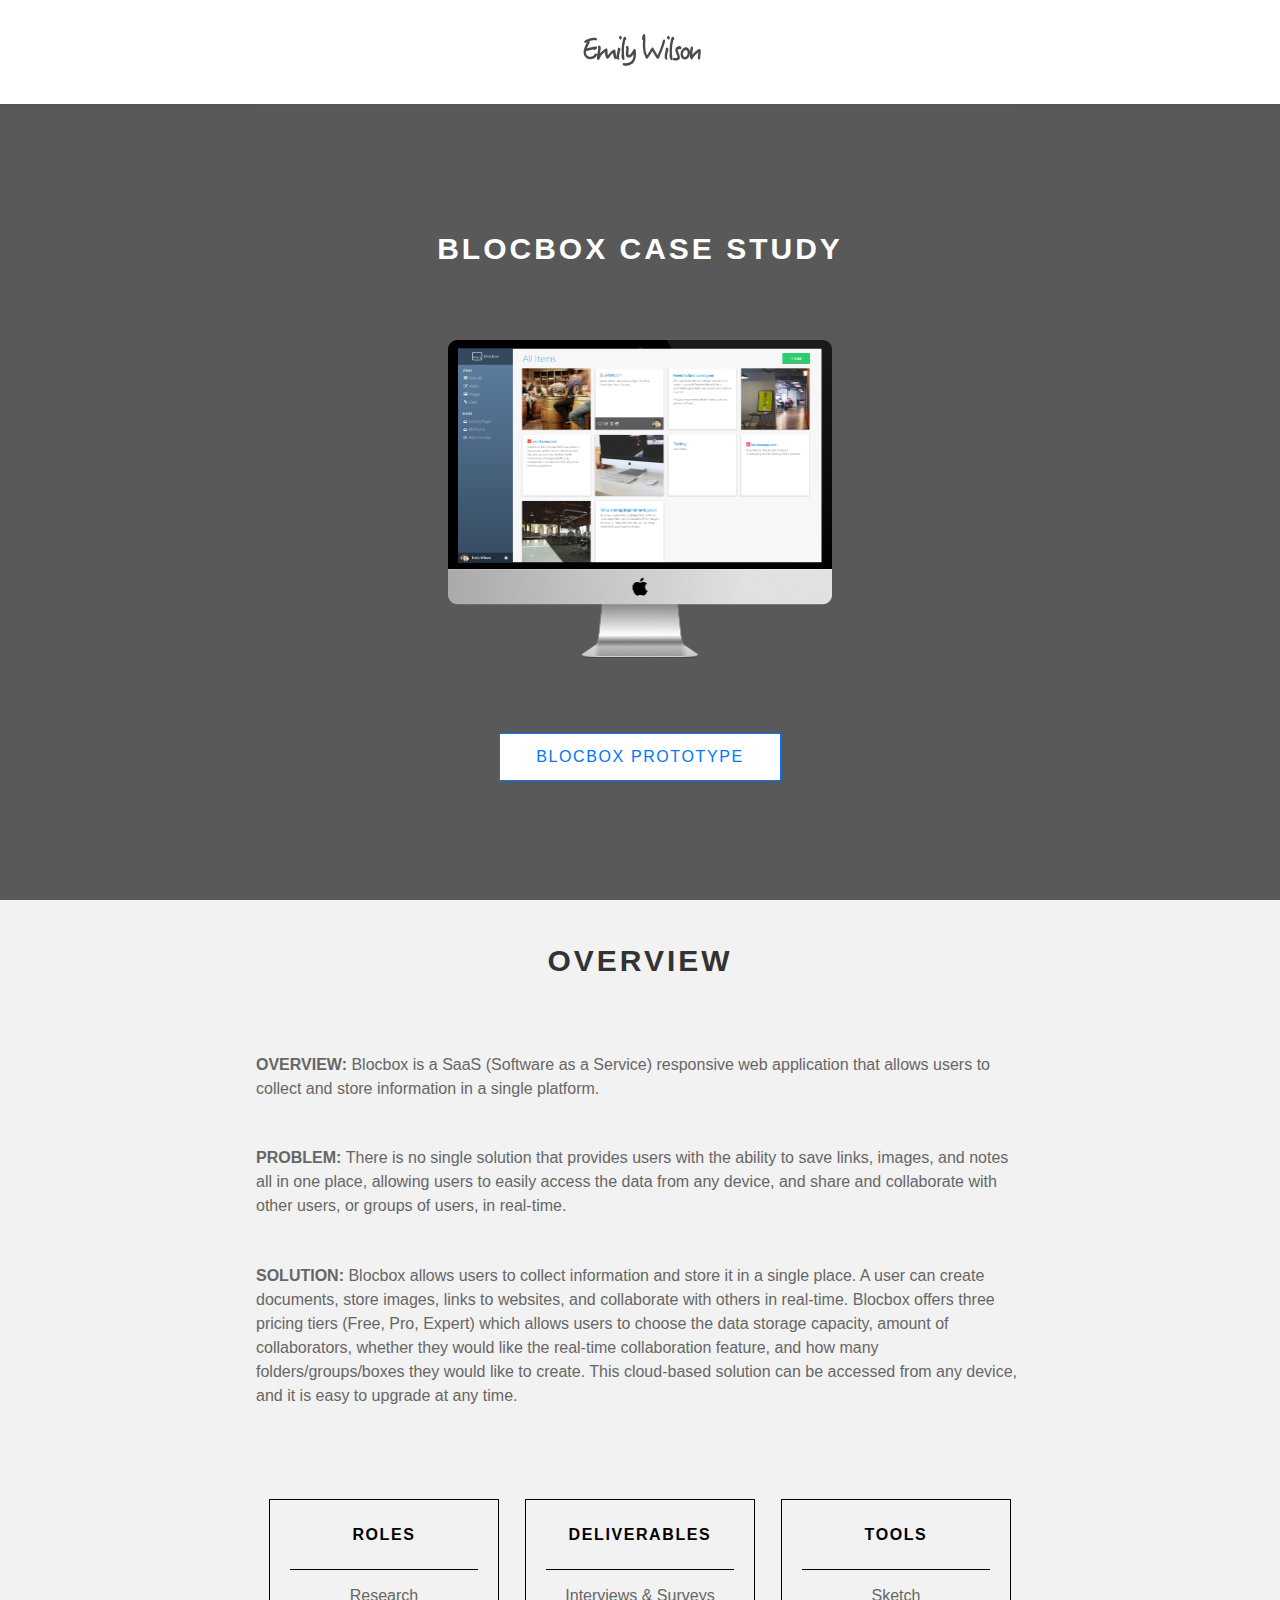
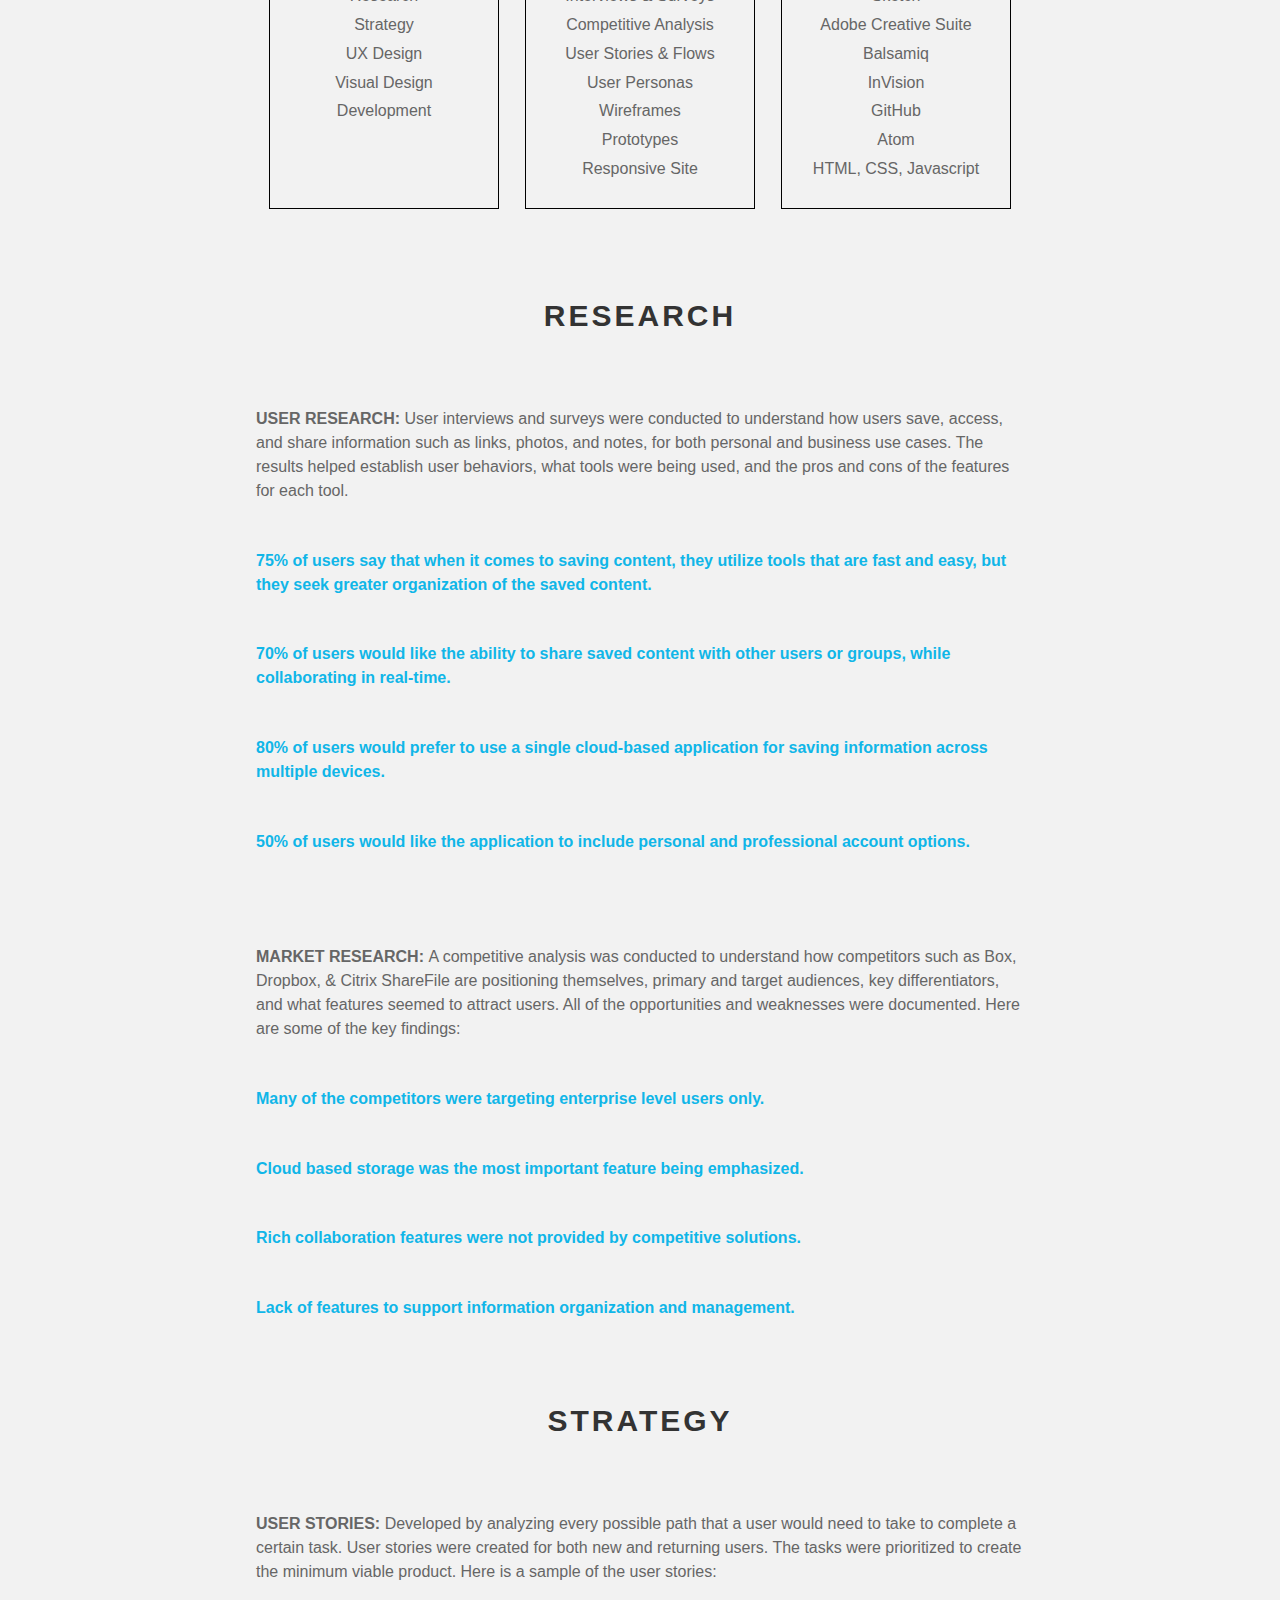
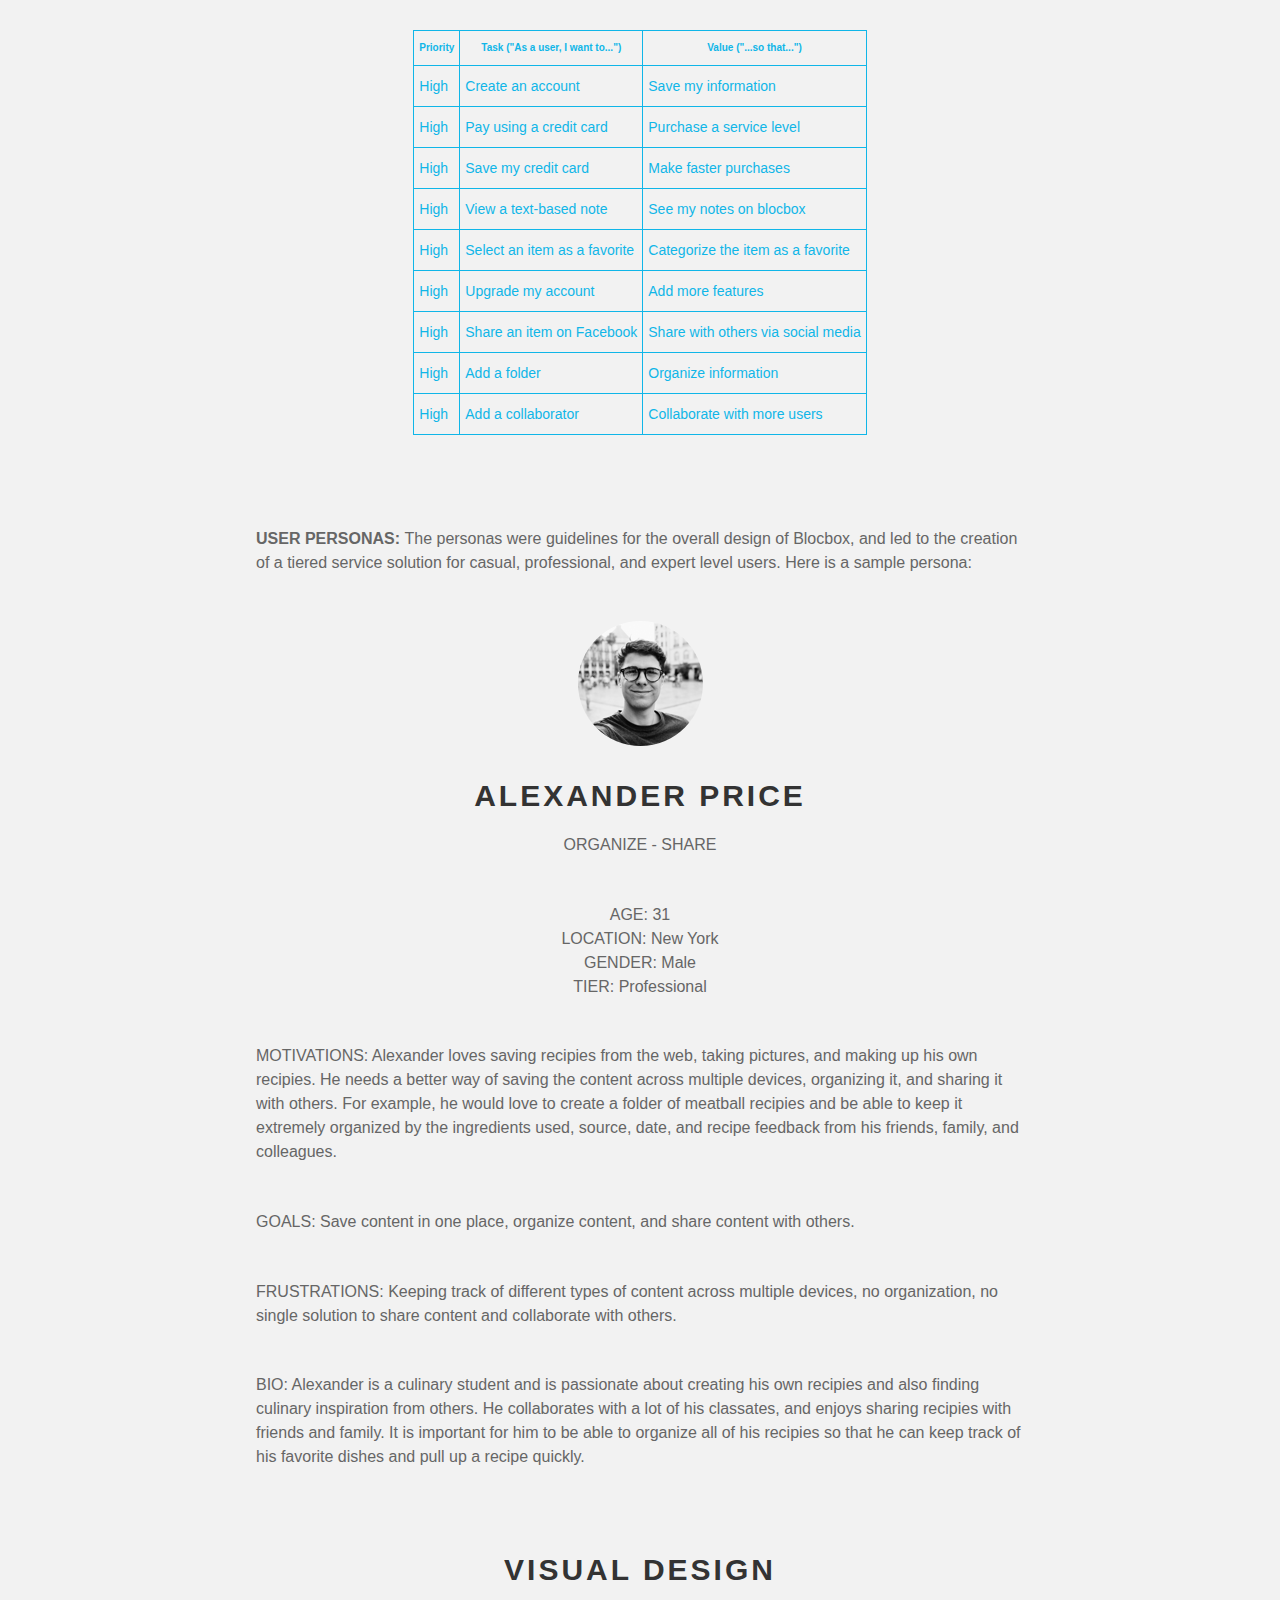
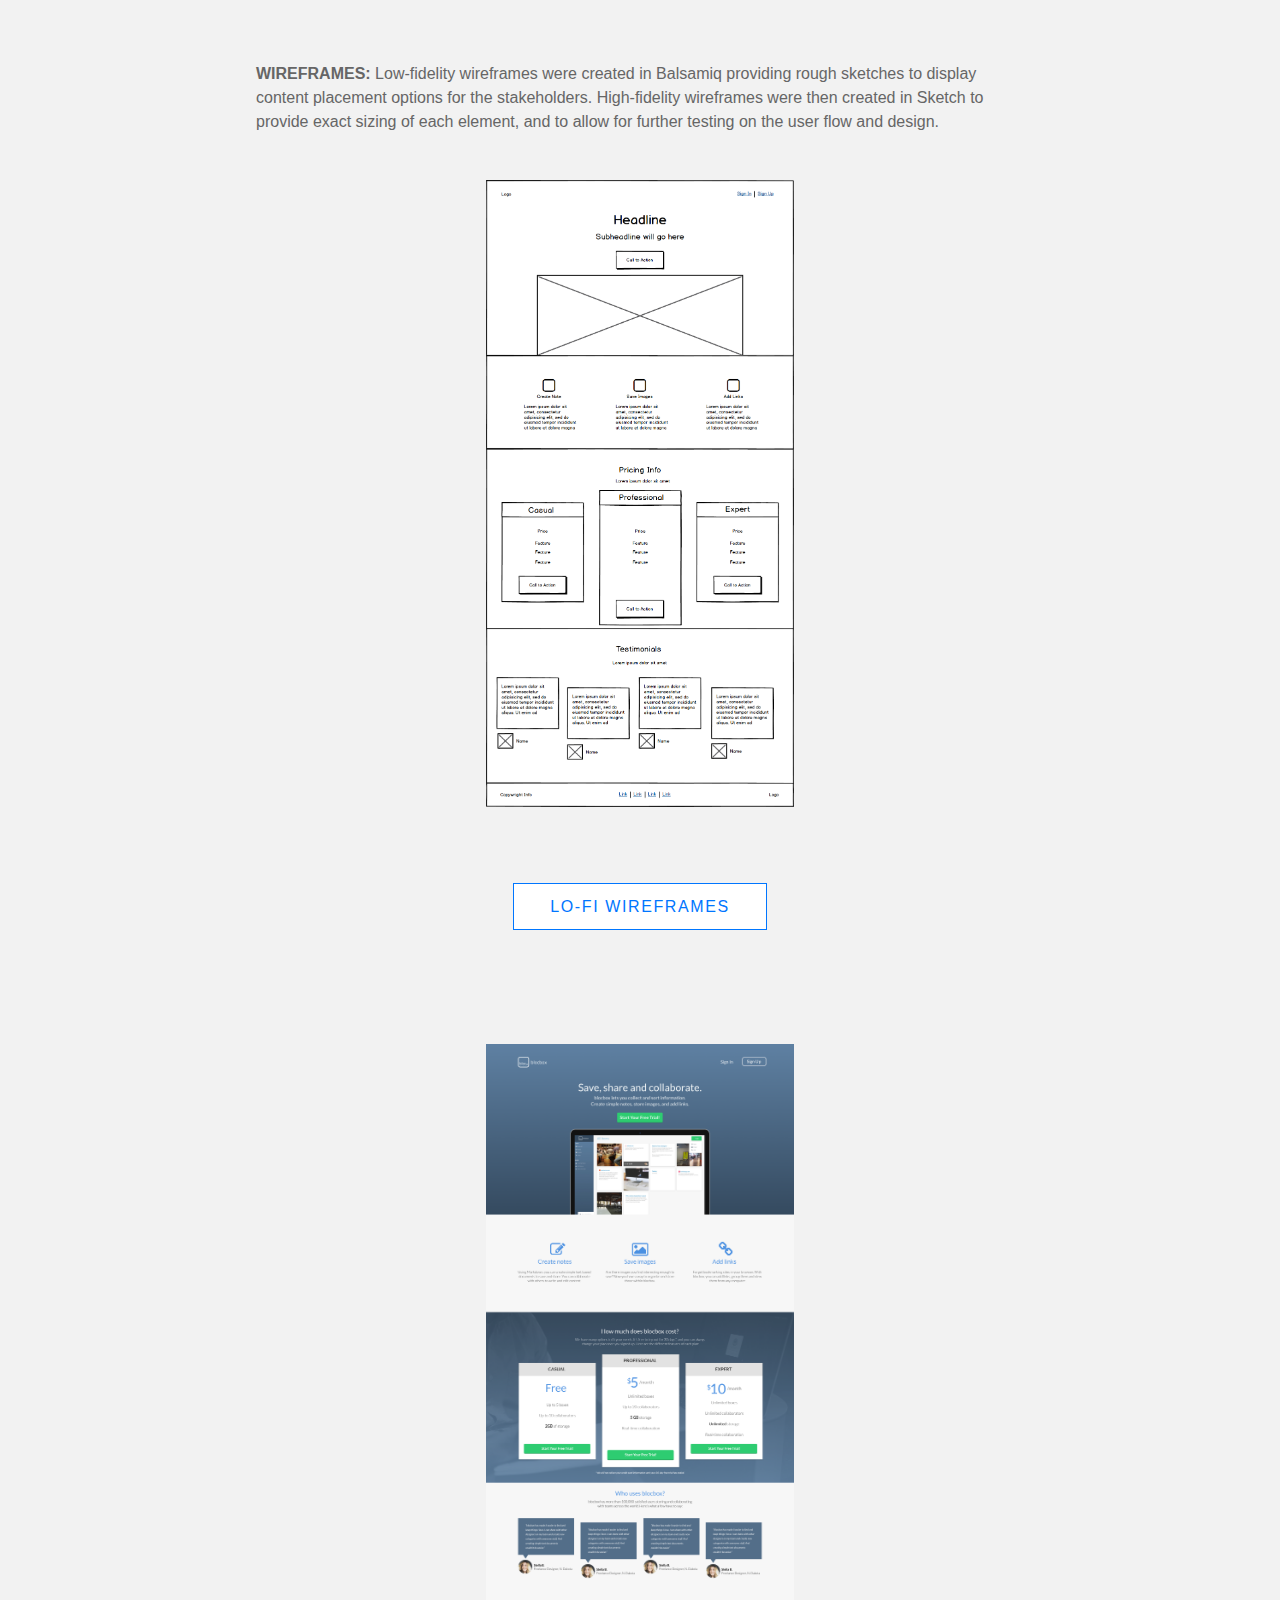
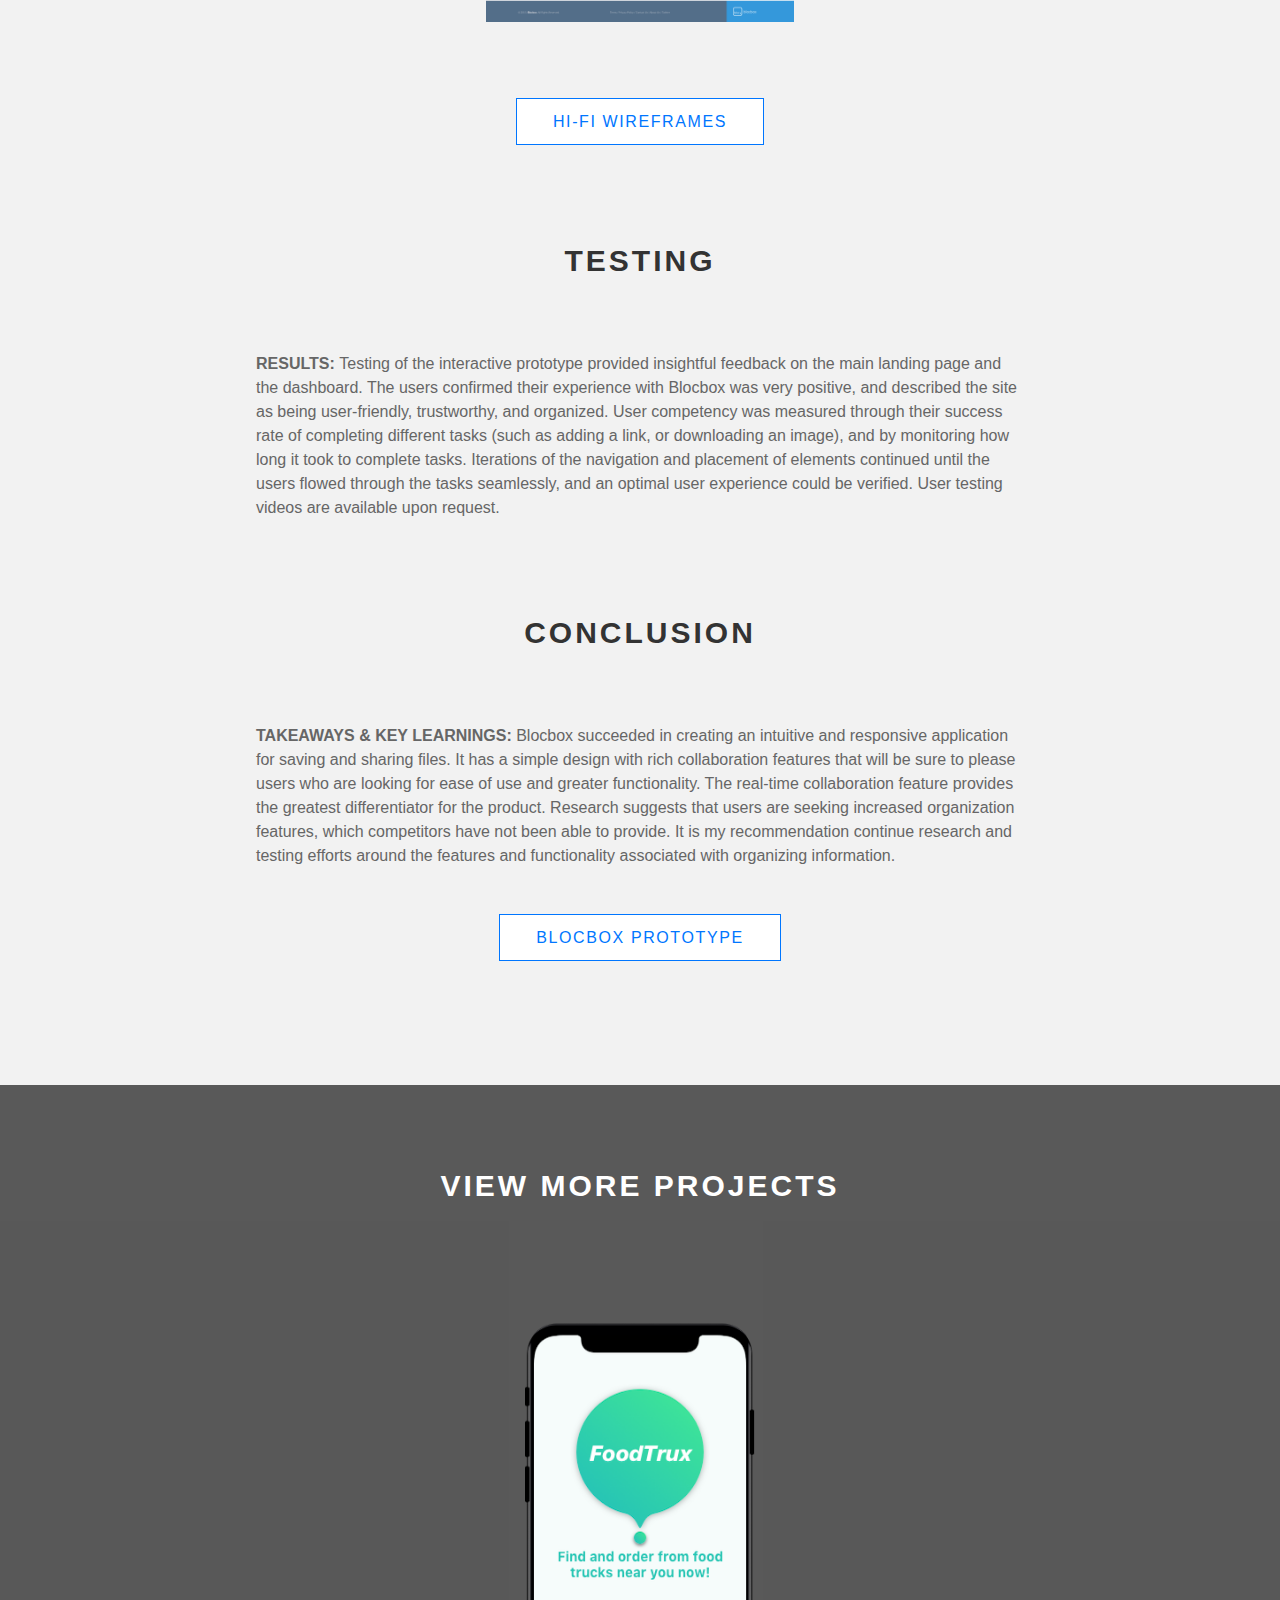
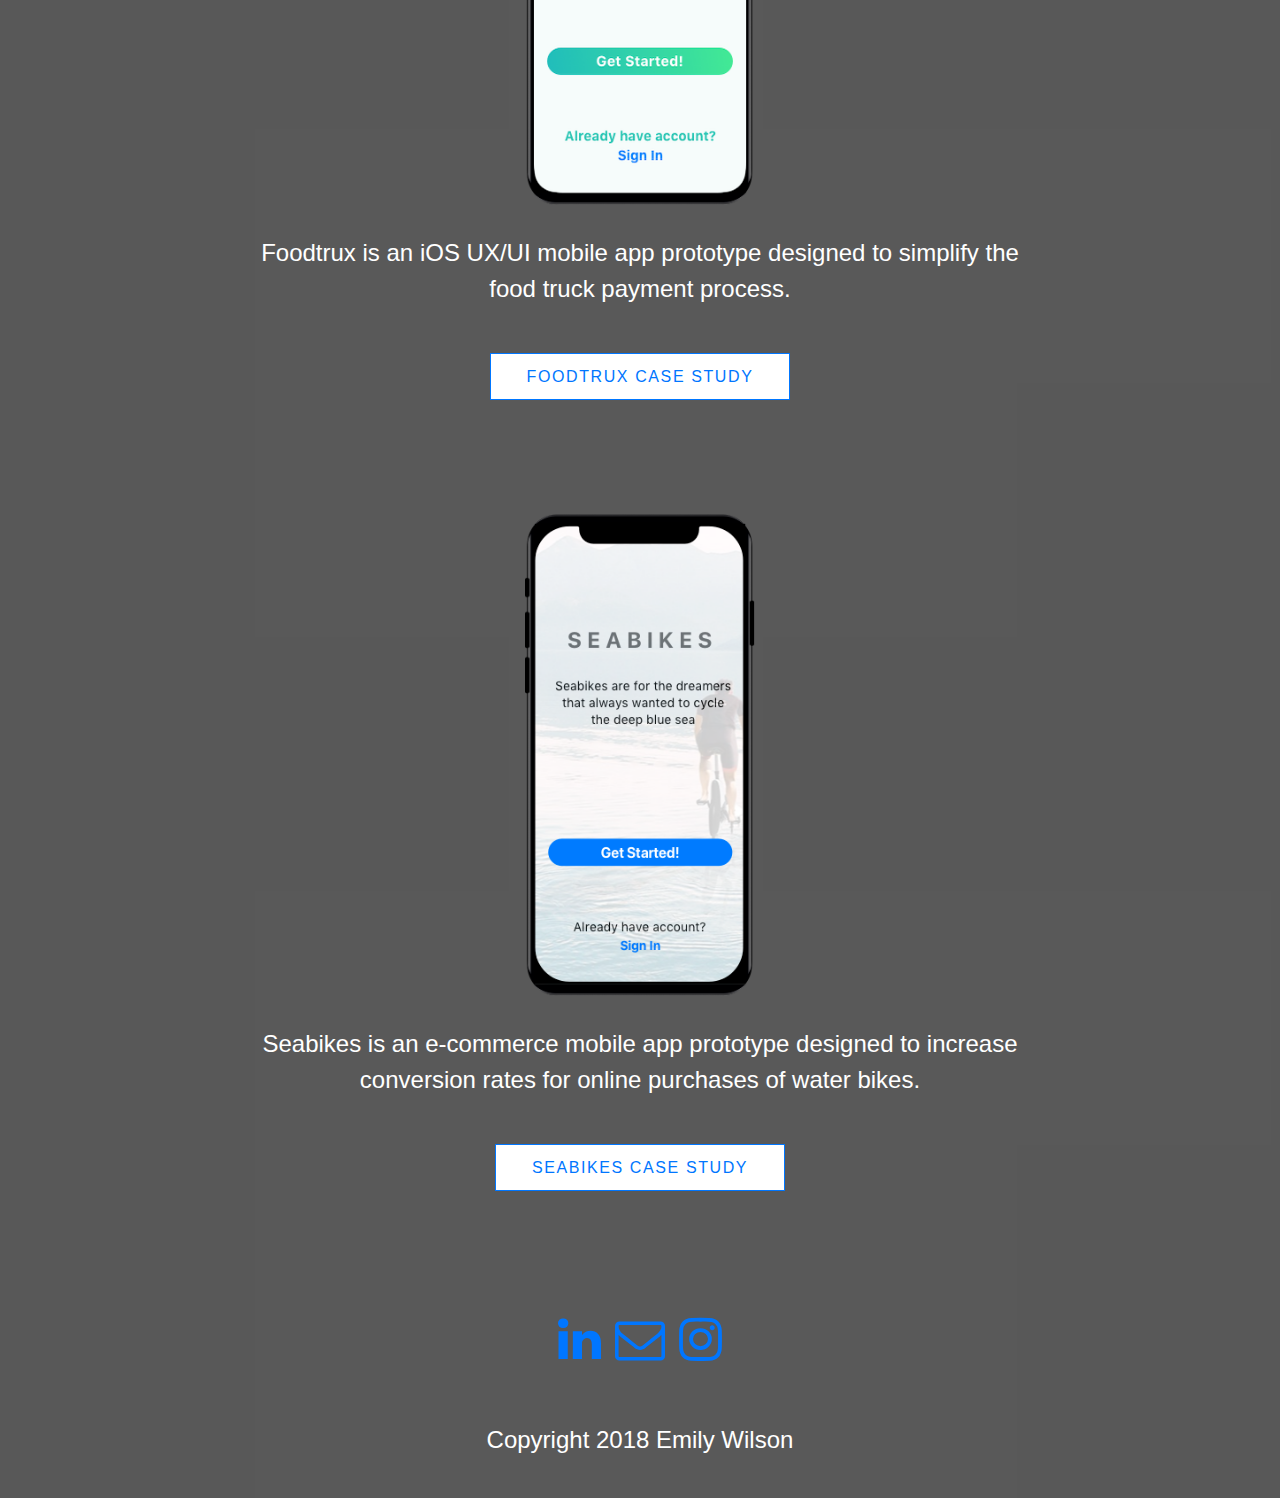
==== commit da8090b4: "case study updates" ====
--- a/blocbox.html
+++ b/blocbox.html
@@ -54,11 +54,11 @@
 			<div class="section__container">
 				<h2 class="section__title">OVERVIEW</h2>
 				<br></br>
-				<p><strong>OVERVIEW: </strong>Blocbox is a SaaS (Software as a Service) web application that allows users to collect and store information in a single platform.</p>
+				<p><strong>OVERVIEW: </strong>Blocbox is a SaaS (Software as a Service) responsive web application that allows users to collect and store information in a single platform.</p>
 				<br></br>
 				<p><strong>PROBLEM: </strong>There is no single solution that provides users with the ability to save links, images, and notes all in one place, allowing users to easily access the data from any device, and share and collaborate with other users, or groups of users, in real-time.</p>
 				<br></br>
-				<p><strong>SOLUTION: </strong>Blocbox is a SaaS, responsive web application which allows users to collect information and store it in a single place. A user can create documents, store images, links to websites, and collaborate with others in real-time. Blocbox offers three pricing tiers (Free, Pro, Expert) which allows users to choose the data storage capacity, amount of collaborators, whether they would like the real-time collaboration feature, and how many folders/groups/boxes they would like to create. This cloud-based solution can be accessed from any device, and it is easy to upgrade at any time.</p>
+				<p><strong>SOLUTION: </strong>Blocbox allows users to collect information and store it in a single place. A user can create documents, store images, links to websites, and collaborate with others in real-time. Blocbox offers three pricing tiers (Free, Pro, Expert) which allows users to choose the data storage capacity, amount of collaborators, whether they would like the real-time collaboration feature, and how many folders/groups/boxes they would like to create. This cloud-based solution can be accessed from any device, and it is easy to upgrade at any time.</p>
 				<br></br>
 				<br></br>
 				<div class="flex-grid-thirds">
@@ -85,7 +85,7 @@
 								<li>User Personas</li>
 								<li>Wireframes</li>
 								<li>Prototypes</li>
-								<li>Development</li>
+								<li>Responsive Site</li>
 							</ul>
 						</div>
 					</div>
@@ -118,17 +118,15 @@
 				<p><font color="#10B6E8"><strong>50% of users would like the application to include personal and professional account options.</p></strong></font>
 				<br></br>
 				<br></br>
-				<p><strong>MARKET RESEARCH:  </strong>A competitive analysis was conducted to understand how competitors such as Box, Dropbox, & Citrix ShareFile are positioning themselves, their primary and target audiences, key differentiators, and what features seemed to attract users. I documented all of the opportunities and weaknesses. Here are some of the key findings:</p>
-				<br></br>
-				<p><font color="#10B6E8"><strong>Many of the competitors were targeting enterprise level users.</p></strong></font>
+				<p><strong>MARKET RESEARCH:  </strong>A competitive analysis was conducted to understand how competitors such as Box, Dropbox, & Citrix ShareFile are positioning themselves, primary and target audiences, key differentiators, and what features seemed to attract users. All of the opportunities and weaknesses were documented. Here are some of the key findings:</p>
+				<br></br>
+				<p><font color="#10B6E8"><strong>Many of the competitors were targeting enterprise level users only.</p></strong></font>
 				<br></br>
 				<p><font color="#10B6E8"><strong>Cloud based storage was the most important feature being emphasized.</p></strong></font>
 				<br></br>
 				<p><font color="#10B6E8"><strong>Rich collaboration features were not provided by competitive solutions.</p></strong></font>
 				<br></br>
-				<p><font color="#10B6E8"><strong>Many competitors provided enterprise level data security, data governance, and customer support.</p></strong></font>
-				<br></br>
-				<p>My recommendation for Blocbox is to target casual to professional users. The enterprise level user base is oversaturated with competitive solutions. Emphasize the rich sharing and collaboration features as a differentiator. Based on the survey results it would also be beneficial to explore ways to increase organization capabilities and market that functionality as a differentiator.</p>
+				<p><font color="#10B6E8"><strong>Lack of features to support information organization and management.</p></strong></font>
 			</div>
 		</section>
 
@@ -234,7 +232,7 @@
 			<div class="section__container">
 				<h2 class="section__title">VISUAL DESIGN</h2>
 				<br></br>
-				<p><strong>WIREFRAMES:  </strong> Low-fidelity wireframes were created in Balsamiq providing rough sketches to display content placement options for the stakeholders. High-fidelity wireframes were then created in Photoshop and Sketch to provide exact sizing of each element, so that we could further test our user flow and design.</p>
+				<p><strong>WIREFRAMES:  </strong> Low-fidelity wireframes were created in Balsamiq providing rough sketches to display content placement options for the stakeholders. High-fidelity wireframes were then created in Sketch to provide exact sizing of each element, and to allow for further testing on the user flow and design.</p>
 				<br></br>
 				<div align="center" class="mockbg"/>
 				<img src="img/blocboxlofi2.png" align="middle" style="width:40%" class="mockbg"/>
@@ -255,14 +253,12 @@
 			<div class="section__container">
 				<h2 class="section__title">TESTING</h2>
 				<br></br>
-				<p><strong>RESULTS: </strong>Testing of the interactive prototype provided insightful feedback on the main landing page and the dashboard. The users confirmed their experience with Blocbox was very positive, and described the site as being user-friendly, trustworthy, and organized. I measured the users competency through their success rate of completing different tasks (such as adding a link, or downloading an image), and by monitoring how long it took to complete the tasks. I kept reworking the navigation and placement of elements until users flowed through the tasks seamlessly, and an optimal user experience could be verified.</p>
-				<br></br>
-				<p>User testing videos are availabe upon request.</p>
+				<p><strong>RESULTS: </strong>Testing of the interactive prototype provided insightful feedback on the main landing page and the dashboard. The users confirmed their experience with Blocbox was very positive, and described the site as being user-friendly, trustworthy, and organized. User competency was measured through their success rate of completing different tasks (such as adding a link, or downloading an image), and by monitoring how long it took to complete tasks. Iterations of the navigation and placement of elements continued until the users flowed through the tasks seamlessly, and an optimal user experience could be verified. User testing videos are available upon request.</p>
 				<br></br>
 				<br></br>
 				<h2 class="section__title">CONCLUSION</h2>
 				<br></br>
-				<p><strong>TAKEAWAYS & KEY LEARNINGS: </strong>Blocbox succeeded in creating an intuitive and responsive application for saving and sharing files. It has a simple design with rich collaboration features that will be sure to please users who are looking for ease of use and greater functionality. The real-time collaboration feature provides the greatest differentiator for the product. Research suggests that users are seeking increased organization features, which competitors have not been able to provide. It is my recommendation continue research and testing efforts around the features and functionality associated with organizing information. There is great opportunity to add this to the list of key differentiators for Blocbox.</p>
+				<p><strong>TAKEAWAYS & KEY LEARNINGS: </strong>Blocbox succeeded in creating an intuitive and responsive application for saving and sharing files. It has a simple design with rich collaboration features that will be sure to please users who are looking for ease of use and greater functionality. The real-time collaboration feature provides the greatest differentiator for the product. Research suggests that users are seeking increased organization features, which competitors have not been able to provide. It is my recommendation continue research and testing efforts around the features and functionality associated with organizing information.</p>
 				<br></br>
 				<div align="center" class="mockbg"/>
 				<a href="https://techoutemily.github.io/Blocbox/" class="btn btn--primary btn--lg">Blocbox Prototype</a><br></br>
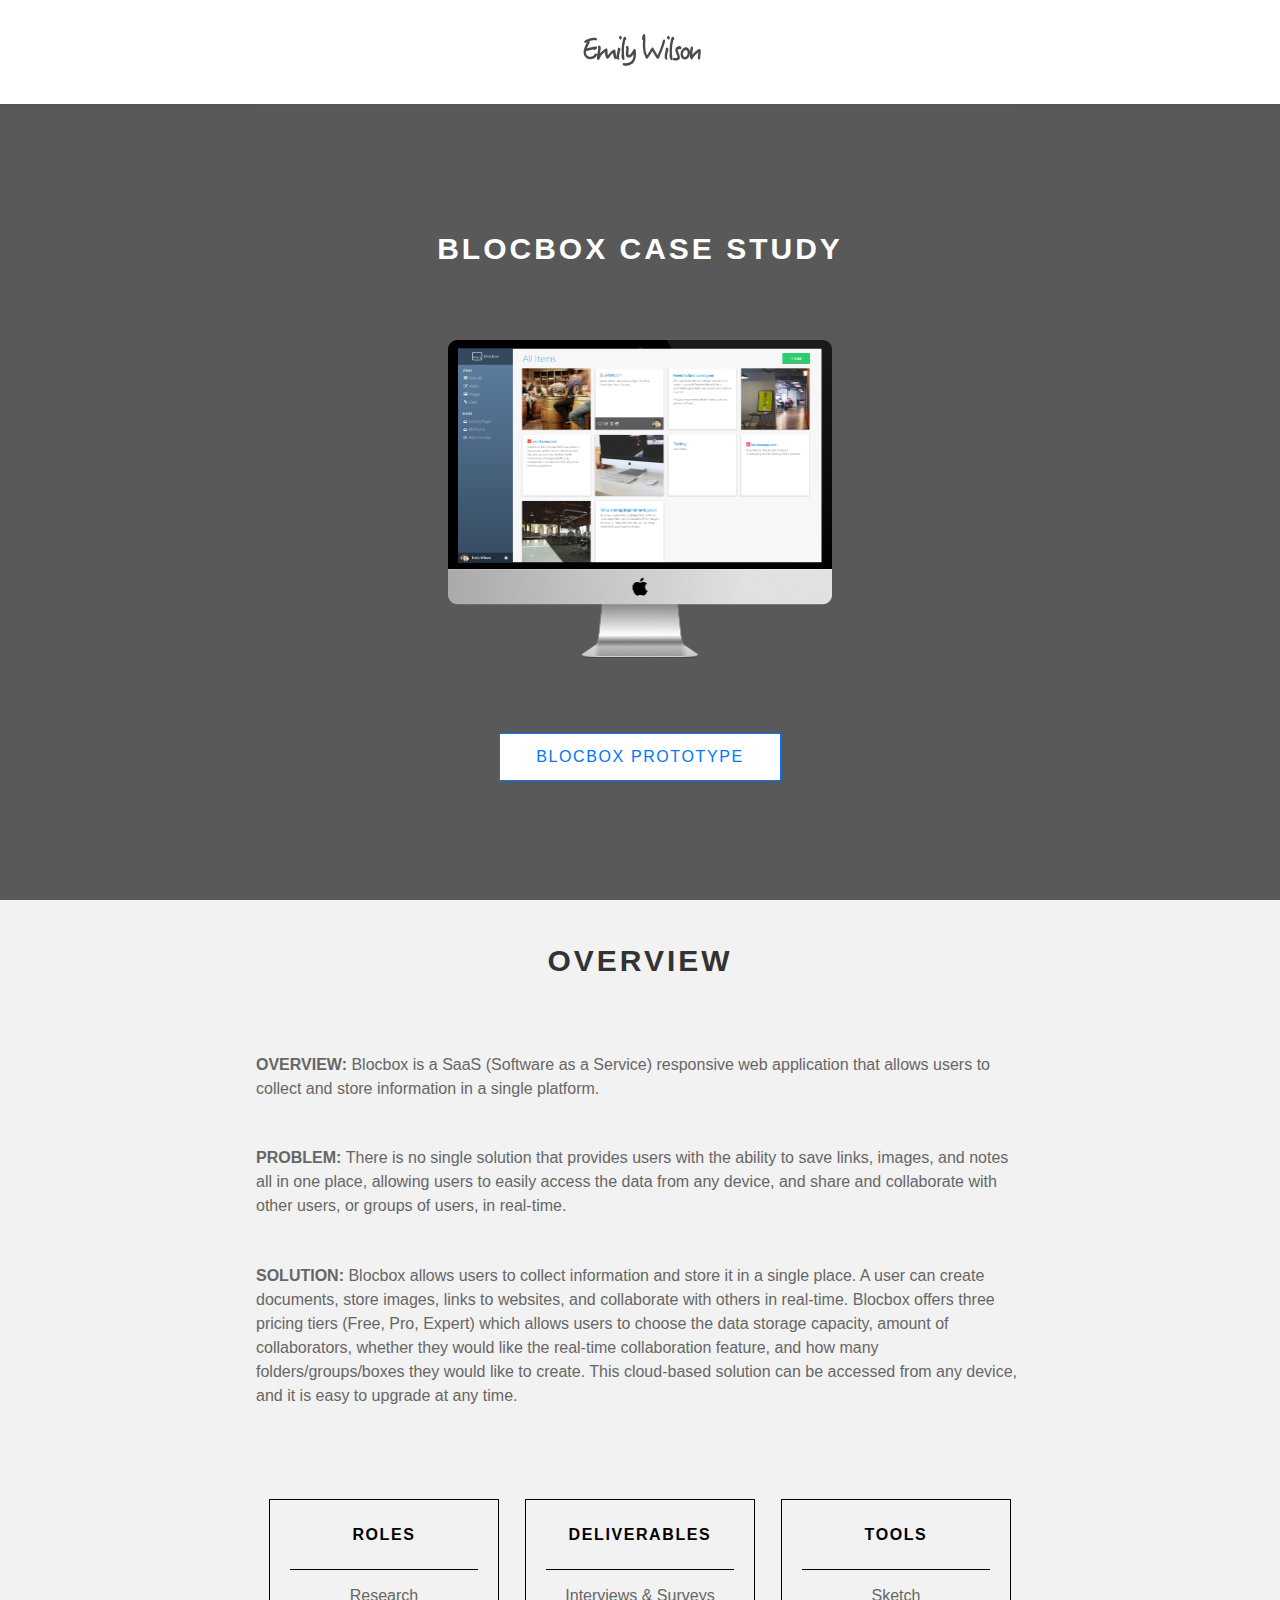
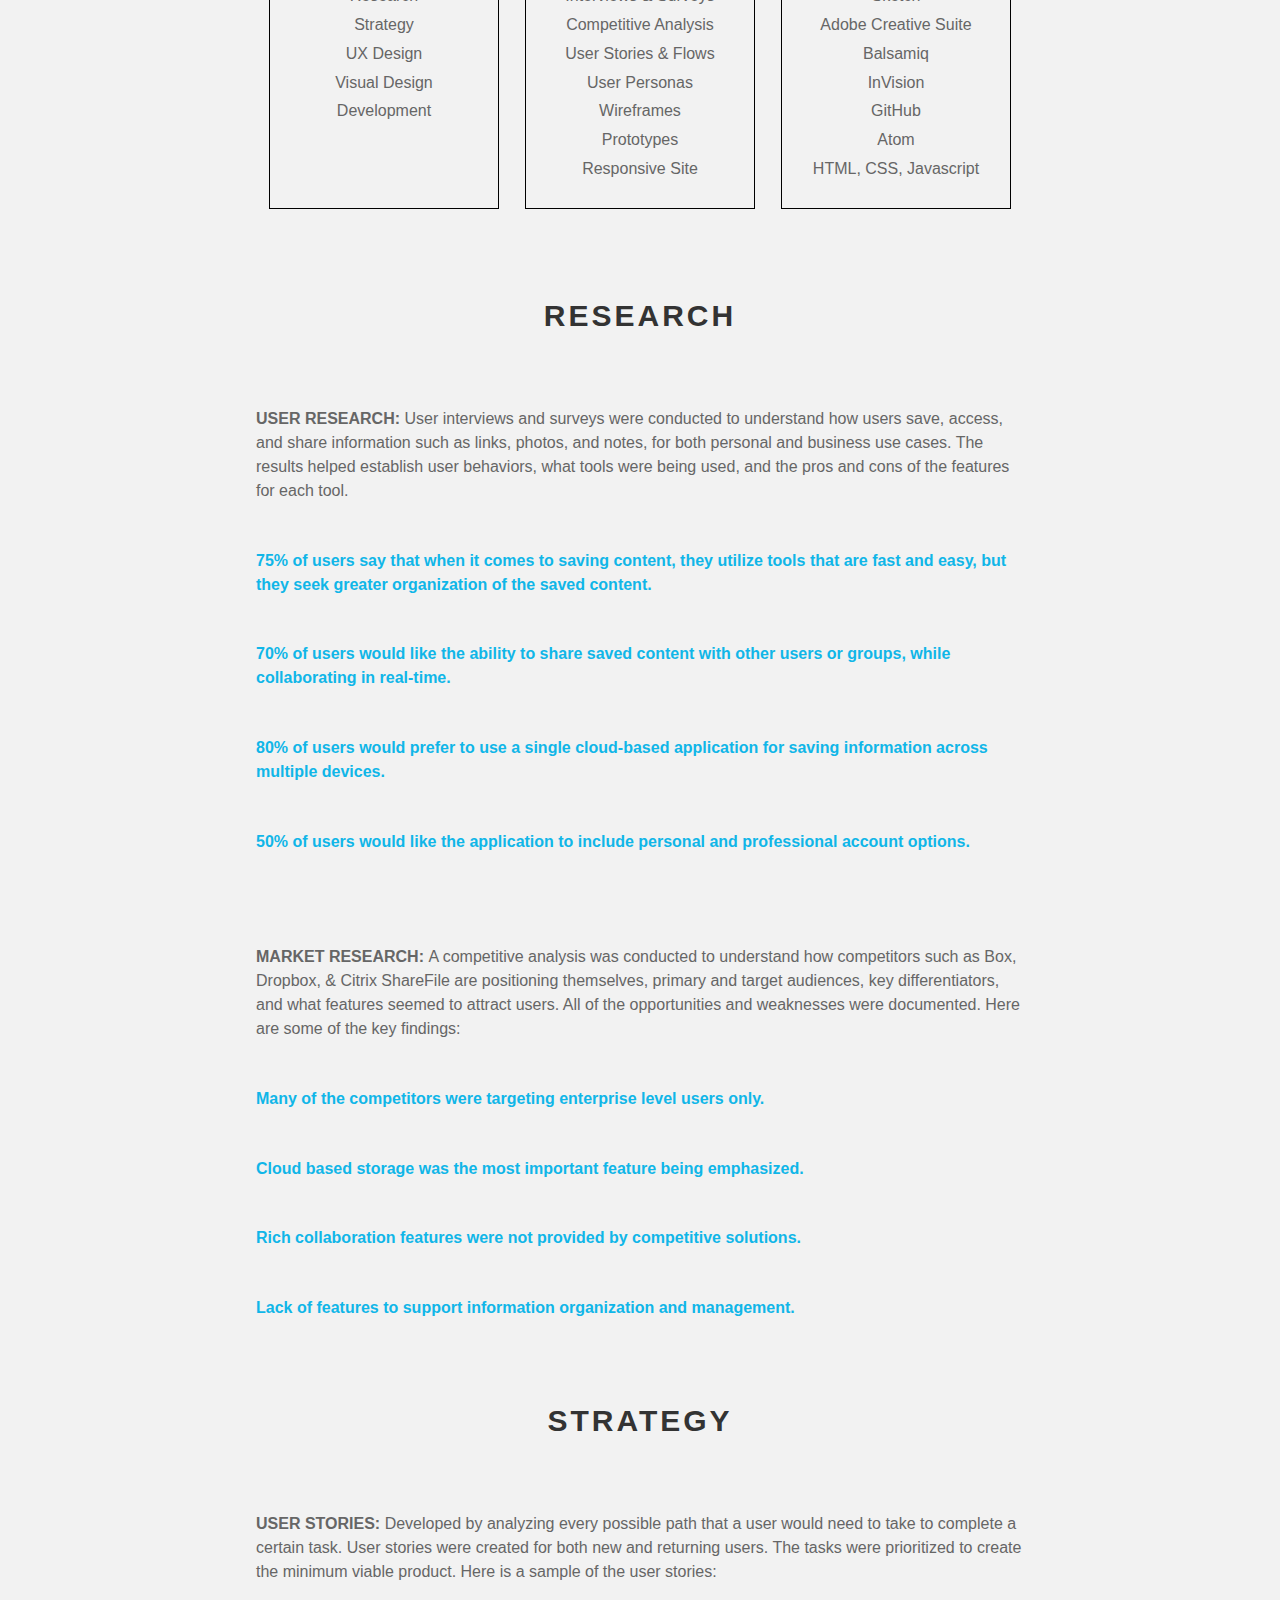
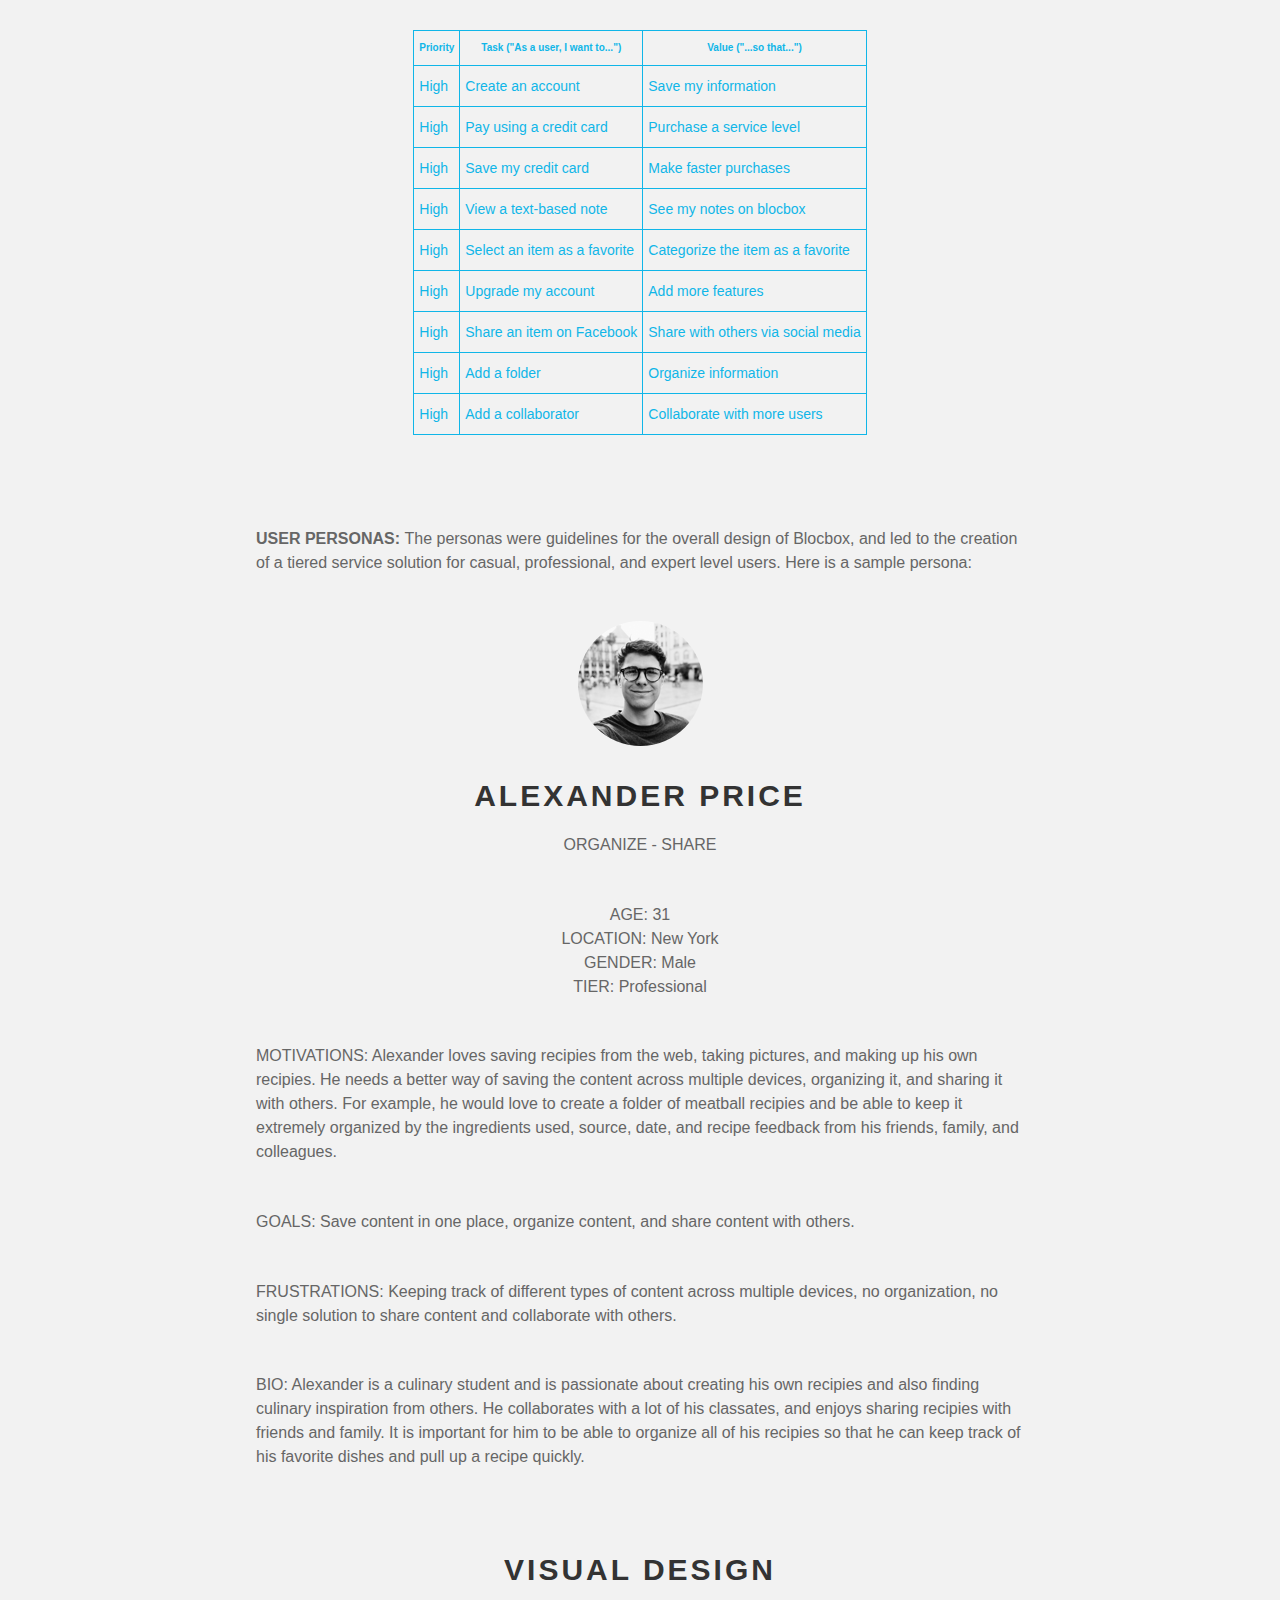
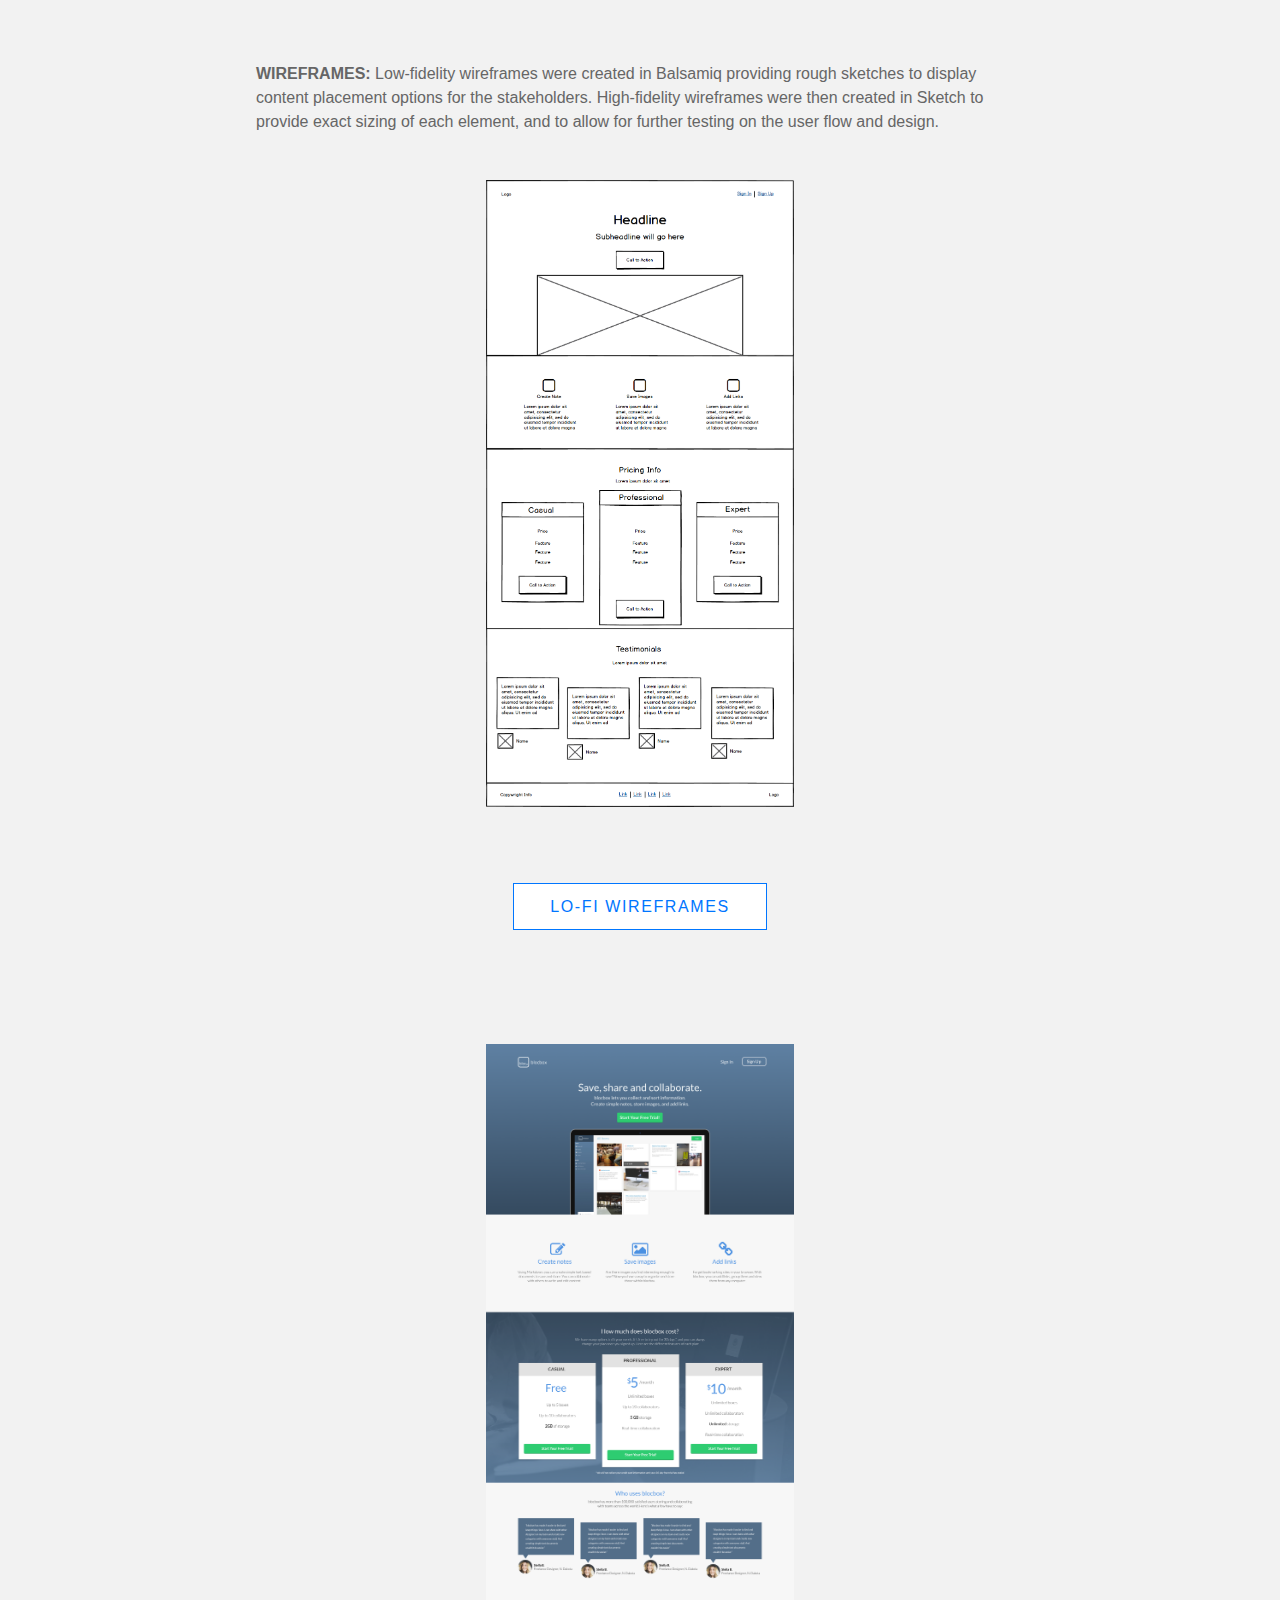
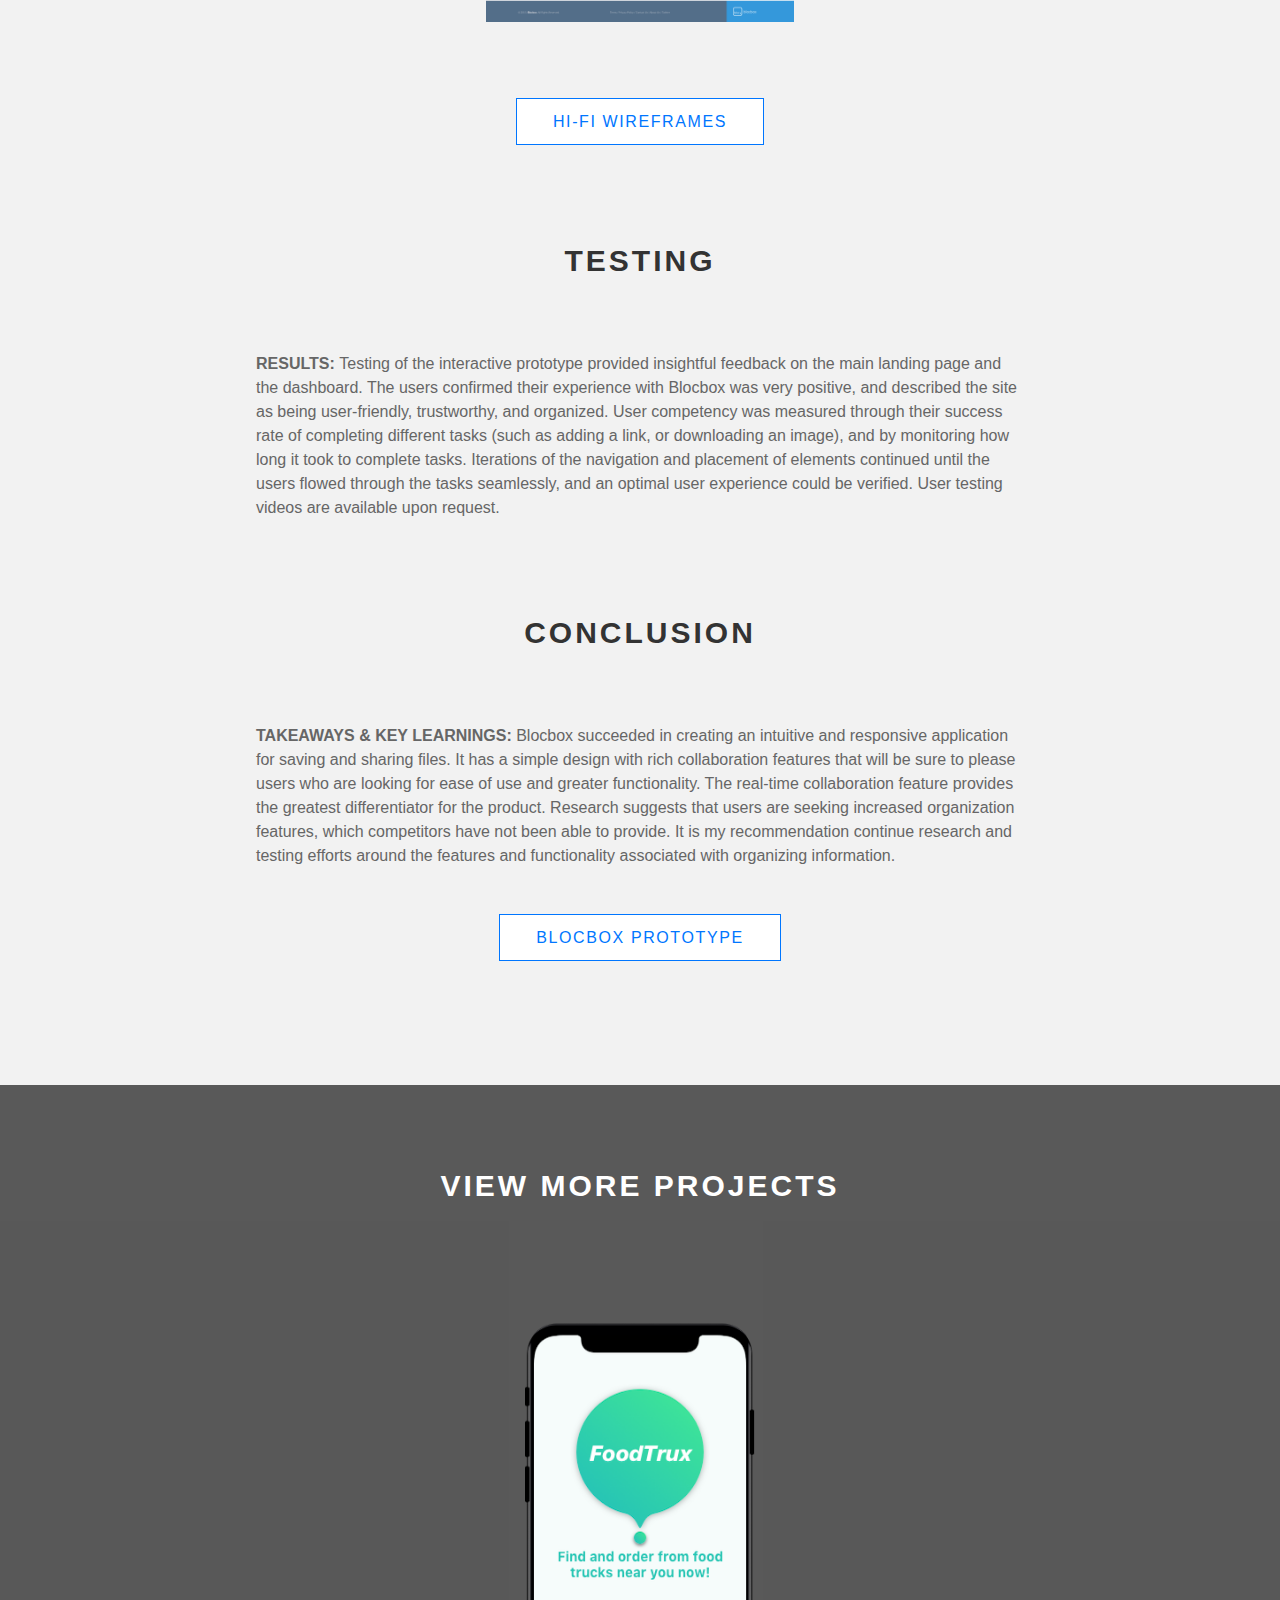
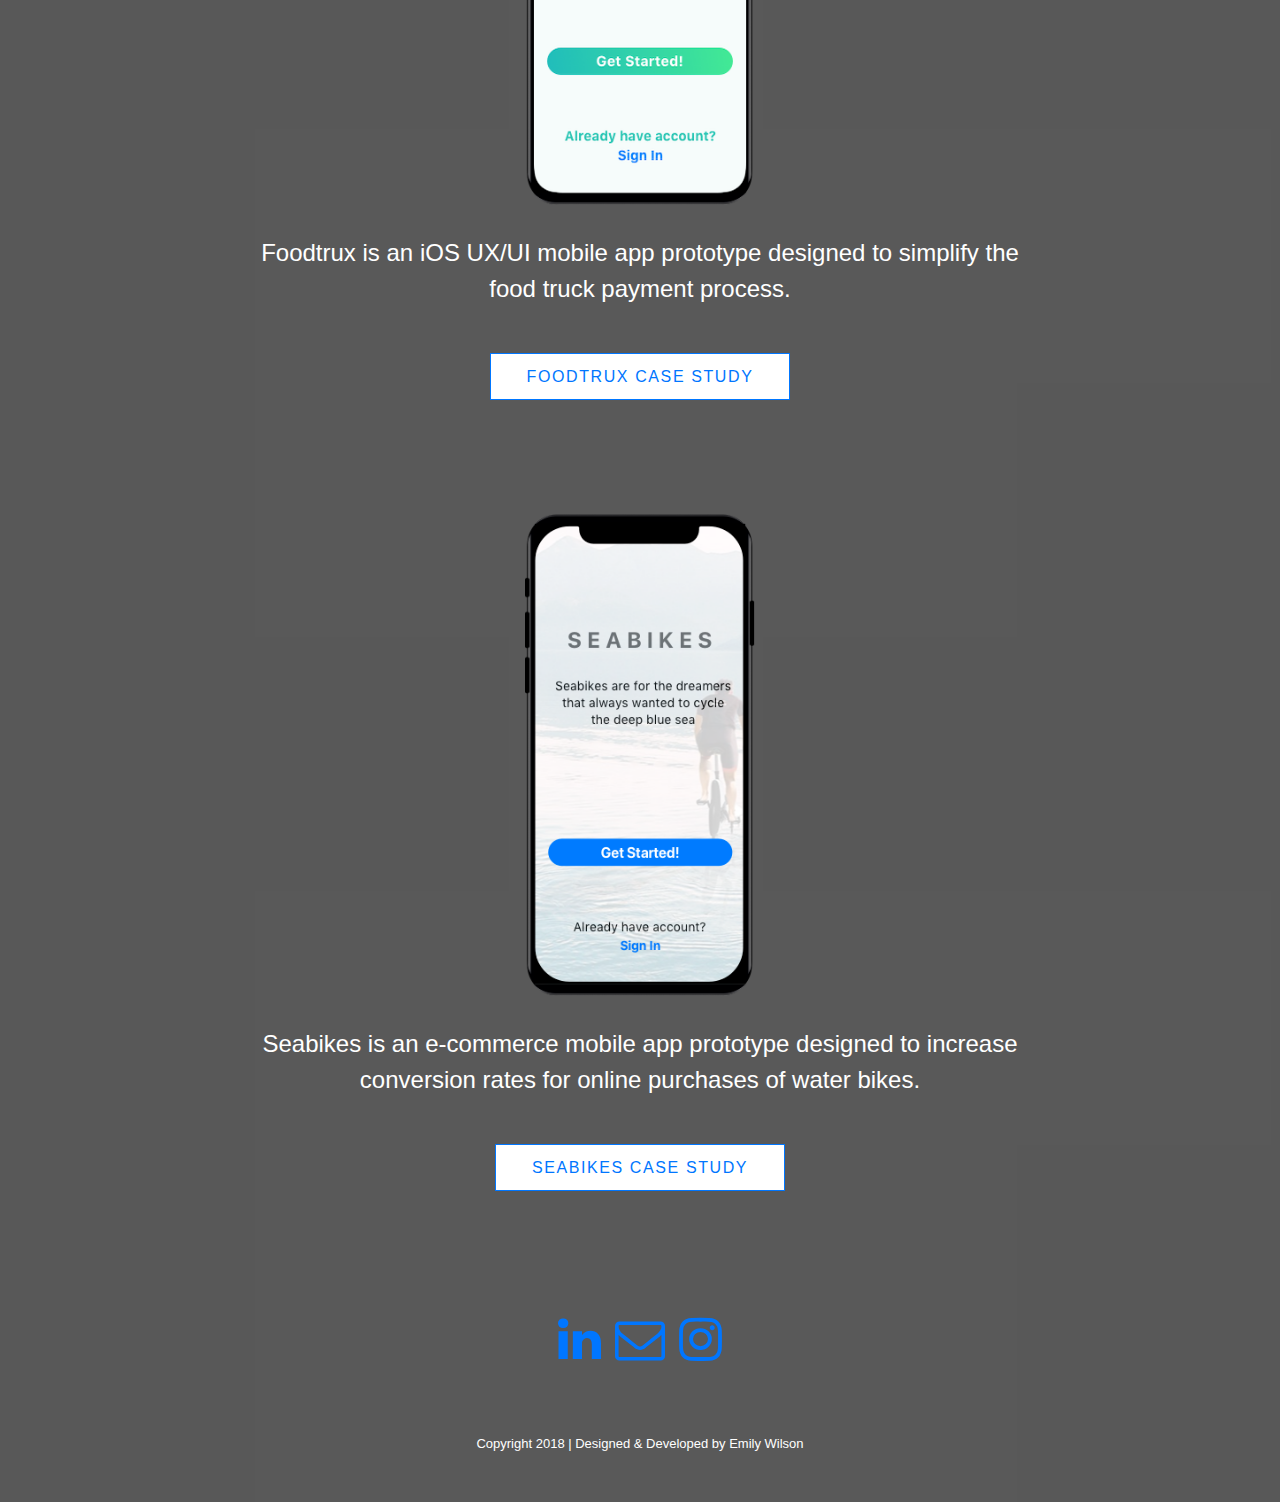
==== commit ad748ffc: "font updates" ====
--- a/blocbox.html
+++ b/blocbox.html
@@ -301,7 +301,7 @@
 				</object>
 			</div>
 			<br></br>
-				<p><font color="white">Copyright 2018 Emily Wilson</p></font>
+				<p><font color="white" size="-1">Copyright 2018 | Designed & Developed by Emily Wilson</p></font>
 			</div>
 		</section>
 
